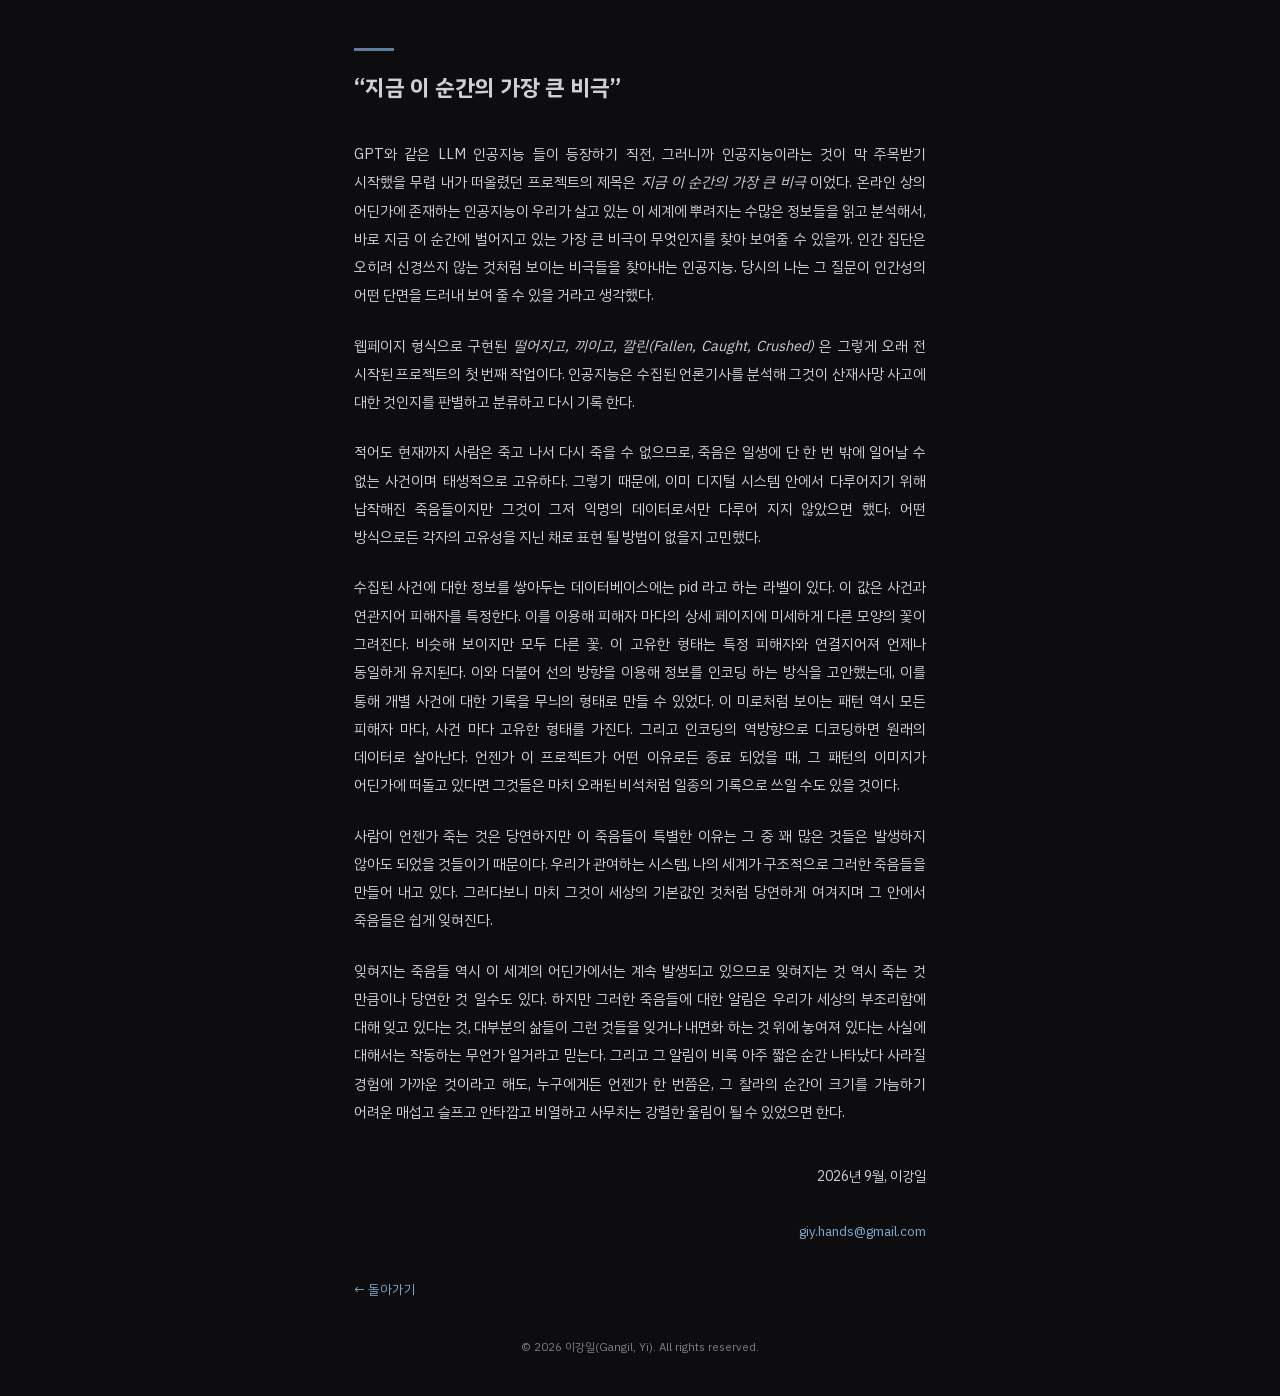
==== about.html @ 85678033 "sync: 2026-09-20T14:02:19Z" ====
<!DOCTYPE html>
<html lang="ko">
<head>
    <meta charset="utf-8">
    <meta name="viewport" content="width=device-width, initial-scale=1">
    <title>떨어지고, 끼이고, 깔린 — 작품 소개</title>
    <link rel="icon" type="image/png" href="img/favicon.png">
    <link rel="apple-touch-icon" href="img/apple-touch-icon.png">
    <link rel="manifest" href="manifest.webmanifest">
    <meta property="og:type" content="website">
    <meta property="og:title" content="떨어지고, 끼이고, 깔린 — 작품 소개">
    <meta property="og:description" content="한국의 산업재해 사망을 기록하는 작업. 연작 '지금 이 순간의 가장 큰 비극'의 첫 번째 작업입니다.">
    <meta property="og:url" content="https://fallen-caught-crushed.work/about.html">
    <meta property="og:image" content="https://fallen-caught-crushed.work/img/og-card.png">
    <meta name="twitter:card" content="summary_large_image">
    <link rel="stylesheet" href="fonts/plex.css" />
    <link rel="stylesheet" href="style.css?v=8f345f1a" />
    <style>
        body { overflow-y: auto; }
        #about-page {
            max-width: 620px;
            margin: 0 auto;
            padding: 48px 24px 40px;
            display: flex;
            flex-direction: column;
            min-height: 100dvh;
            box-sizing: border-box;
        }
        #about-page h1 { font-size: 22px; font-weight: 700; margin-bottom: 36px; line-height: 1.5; }
        .note p {
            font-size: 14.5px;
            line-height: 1.95;
            color: var(--text);
            margin-bottom: 22px;
            word-break: keep-all;
            text-align: justify;
        }
        .note em { font-style: italic; }
        .sign { text-align: right; margin-top: 16px; }
        .sign .date { font-size: 14px; color: var(--text); margin-bottom: 28px; }
        .sign p { font-size: 13.5px; line-height: 1.9; }
        .sign a { color: #7ea7cc; text-decoration: none; }
        .sign a:hover { text-decoration: underline; }
        .back { display: inline-block; margin-top: 36px; font-size: 13px; color: #7ea7cc; text-decoration: none; }
        #about-footer {
            margin-top: auto;
            padding-top: 40px;
            font-size: 11.5px;
            color: var(--text-dim);
            text-align: center;
        }
    </style>
    <script>
        // 홈화면 앱(standalone)이 이 페이지에서 "시작"되면 메인으로 보낸다 — iOS가 매니페스트
        // start_url을 무시하고 추가 시점의 페이지를 시작 화면으로 삼는 경우의 보정 (2026-08-17).
        // 앱 안에서 링크로 들어온 경우(동일 출처 referrer + 히스토리)는 그대로 둔다.
        (function () {
            var standalone = navigator.standalone === true
                || matchMedia("(display-mode: standalone)").matches;
            var fromApp = false;
            try { fromApp = new URL(document.referrer).origin === location.origin; } catch (e) { }
            if (standalone && !fromApp && history.length <= 1) location.replace("./");
        })();
    </script>
</head>
<body>
    <main id="about-page">
        <div style="width:40px;height:3px;background:var(--accent);margin-bottom:20px"></div>
        <h1>&ldquo;지금 이 순간의 가장 큰 비극&rdquo;</h1>

        <div class="note">
            <p>GPT와 같은 LLM 인공지능 들이 등장하기 직전, 그러니까 
                인공지능이라는 것이 막 주목받기 시작했을 무렵 내가 떠올렸던 프로젝트의 제목은
                <em>지금 이 순간의 가장 큰 비극</em> 이었다. 온라인 상의 어딘가에 존재하는
                인공지능이 우리가 살고 있는 이 세계에 뿌려지는 수많은 정보들을 읽고 분석해서,
                바로 지금 이 순간에 벌어지고 있는 가장 큰 비극이 무엇인지를 찾아 보여줄 수
                있을까. 인간 집단은 오히려 신경쓰지 않는 것처럼 보이는 비극들을 찾아내는
                인공지능. 당시의 나는 그 질문이 인간성의 어떤 단면을 드러내 보여 줄 수
                있을 거라고 생각했다.</p>
            <p>웹페이지 형식으로 구현된 <em>떨어지고, 끼이고, 깔린(Fallen, Caught,
                Crushed)</em> 은 그렇게 오래 전 시작된 프로젝트의 첫 번째 작업이다.
                인공지능은 수집된 언론기사를 분석해 그것이 산재사망 사고에 대한 것인지를
                판별하고 분류하고 다시 기록 한다.</p>
            <p>적어도 현재까지 사람은 죽고 나서 다시 죽을 수 없으므로, 죽음은 일생에 단 한
                번 밖에 일어날 수 없는 사건이며 태생적으로 고유하다. 그렇기 때문에, 이미
                디지털 시스템 안에서 다루어지기 위해 납작해진 죽음들이지만 그것이 그저 익명의
                데이터로서만 다루어 지지 않았으면 했다. 어떤 방식으로든 각자의 고유성을 지닌 채로 
                표현 될 방법이 없을지 고민했다.</p>
            <p>수집된 사건에 대한 정보를 쌓아두는 데이터베이스에는 pid 라고 하는 라벨이
                있다. 이 값은 사건과 연관지어 피해자를 특정한다. 이를 이용해 피해자 마다의
                상세 페이지에 미세하게 다른 모양의 꽃이 그려진다. 비슷해 보이지만
                모두 다른 꽃. 이 고유한 형태는 특정 피해자와 연결지어져 언제나 동일하게
                유지된다. 이와 더불어 선의 방향을 이용해 정보를 인코딩 하는 방식을
                고안했는데, 이를 통해 개별 사건에 대한 기록을 무늬의 형태로 만들 수 있었다. 이
                미로처럼 보이는 패턴 역시 모든 피해자 마다, 사건 마다 고유한 형태를 가진다.
                그리고 인코딩의 역방향으로 디코딩하면 원래의 데이터로 살아난다. 언젠가 이
                프로젝트가 어떤 이유로든 종료 되었을 때, 그 패턴의 이미지가 어딘가에 떠돌고
                있다면 그것들은 마치 오래된 비석처럼 일종의 기록으로 쓰일 수도 있을 것이다.</p>
            <p>사람이 언젠가 죽는 것은 당연하지만 이 죽음들이 특별한 이유는 그 중 꽤 많은
                것들은 발생하지 않아도 되었을 것들이기 때문이다. 우리가 관여하는 시스템,
                나의 세계가 구조적으로 그러한 죽음들을 만들어 내고 있다. 그러다보니
                마치 그것이 세상의 기본값인 것처럼 당연하게 여겨지며 그 안에서 죽음들은 쉽게
                잊혀진다.</p>
            <p>잊혀지는 죽음들 역시 이 세계의 어딘가에서는 계속 발생되고 있으므로 잊혀지는
                것 역시 죽는 것 만큼이나 당연한 것 일수도 있다. 하지만 그러한 죽음들에 대한
                알림은 우리가 세상의 부조리함에 대해 잊고 있다는 것, 대부분의 삶들이 그런
                것들을 잊거나 내면화 하는 것 위에 놓여져 있다는 사실에 대해서는 작동하는
                무언가 일거라고 믿는다. 그리고 그 알림이 비록 아주 짧은 순간 나타났다 사라질
                경험에 가까운 것이라고 해도, 누구에게든 언젠가 한 번쯤은, 그 찰라의 순간이
                크기를 가늠하기 어려운 매섭고 슬프고 안타깝고 비열하고 사무치는 강렬한 울림이
                될 수 있었으면 한다.</p>
        </div>

        <div class="sign">
            <p class="date">2026년 9월, 이강일</p>
            <p><a href="mailto:giy.hands@gmail.com">giy.hands@gmail.com</a></p>
        </div>

        <a class="back" id="back-link" href="./">← 돌아가기</a>

        <footer id="about-footer">© 2026 이강일(Gangil, Yi). All rights reserved.</footer>
    </main>
    <script>
        // subscribe.html과 같은 규칙 — 앱에서 왔으면 그 화면(정보 뷰/상세)으로 되돌아간다.
        document.getElementById("back-link").addEventListener("click", (e) => {
            let fromApp = false;
            try { fromApp = new URL(document.referrer).origin === location.origin; } catch { }
            if (fromApp && history.length > 1) {
                e.preventDefault();
                history.back();
            }
        });
    </script>
</body>
</html>
---- fonts/plex.css ----
/* IBM Plex Sans KR 400·700 — Google Fonts 분할 서브셋 미러 (자체 호스팅, 2026-08-17) */
@font-face {
  font-family: 'IBM Plex Sans KR';
  font-style: normal;
  font-weight: 400;
  font-display: swap;
  src: url(plex/000.woff2) format('woff2');
  unicode-range: U+f9ca-fa0b, U+ff03-ff05, U+ff07, U+ff0a-ff0b, U+ff0d-ff19, U+ff1b, U+ff1d, U+ff20-ff5b, U+ff5d, U+ffe0-ffe3, U+ffe5-ffe6;
}
@font-face {
  font-family: 'IBM Plex Sans KR';
  font-style: normal;
  font-weight: 400;
  font-display: swap;
  src: url(plex/031.woff2) format('woff2');
  unicode-range: U+d723-d728, U+d72a-d733, U+d735-d748, U+d74a-d74f, U+d752-d753, U+d755-d757, U+d75a-d75f, U+d762-d764, U+d766-d768, U+d76a-d76b, U+d76d-d76f, U+d771-d787, U+d789-d78b, U+d78d-d78f, U+d791-d797, U+d79a, U+d79c, U+d79e-d7a3, U+f900-f909, U+f90b-f92e;
}
@font-face {
  font-family: 'IBM Plex Sans KR';
  font-style: normal;
  font-weight: 400;
  font-display: swap;
  src: url(plex/042.woff2) format('woff2');
  unicode-range: U+d679-d68b, U+d68e-d69e, U+d6a0, U+d6a2-d6a7, U+d6a9-d6c3, U+d6c6-d6c7, U+d6c9-d6cb, U+d6cd-d6d3, U+d6d5-d6d6, U+d6d8-d6e3, U+d6e5-d6e7, U+d6e9-d6fb, U+d6fd-d717, U+d719-d71f, U+d721-d722;
}
@font-face {
  font-family: 'IBM Plex Sans KR';
  font-style: normal;
  font-weight: 400;
  font-display: swap;
  src: url(plex/053.woff2) format('woff2');
  unicode-range: U+d5bc-d5c7, U+d5ca-d5cb, U+d5cd-d5cf, U+d5d1-d5d7, U+d5d9-d5da, U+d5dc, U+d5de-d5e3, U+d5e6-d5e7, U+d5e9-d5eb, U+d5ed-d5f6, U+d5f8, U+d5fa-d5ff, U+d602-d603, U+d605-d607, U+d609-d60f, U+d612-d613, U+d616-d61b, U+d61d-d637, U+d63a-d63b, U+d63d-d63f, U+d641-d647, U+d64a-d64c, U+d64e-d653, U+d656-d657, U+d659-d65b, U+d65d-d666, U+d668, U+d66a-d678;
}
@font-face {
  font-family: 'IBM Plex Sans KR';
  font-style: normal;
  font-weight: 400;
  font-display: swap;
  src: url(plex/064.woff2) format('woff2');
  unicode-range: U+d507, U+d509-d50b, U+d50d-d513, U+d515-d53b, U+d53e-d53f, U+d541-d543, U+d545-d54c, U+d54e, U+d550, U+d552-d557, U+d55a-d55b, U+d55d-d55f, U+d561-d564, U+d566-d567, U+d56a, U+d56c, U+d56e-d573, U+d576-d577, U+d579-d583, U+d585-d586, U+d58a-d5a4, U+d5a6-d5bb;
}
@font-face {
  font-family: 'IBM Plex Sans KR';
  font-style: normal;
  font-weight: 400;
  font-display: swap;
  src: url(plex/075.woff2) format('woff2');
  unicode-range: U+d464-d477, U+d47a-d47b, U+d47d-d47f, U+d481-d487, U+d489-d48a, U+d48c, U+d48e-d4e7, U+d4e9-d503, U+d505-d506;
}
@font-face {
  font-family: 'IBM Plex Sans KR';
  font-style: normal;
  font-weight: 400;
  font-display: swap;
  src: url(plex/082.woff2) format('woff2');
  unicode-range: U+d3bf-d3c7, U+d3ca-d3cf, U+d3d1-d3eb, U+d3ee-d3ef, U+d3f1-d3f3, U+d3f5-d3fb, U+d3fd-d400, U+d402-d45b, U+d45d-d463;
}
@font-face {
  font-family: 'IBM Plex Sans KR';
  font-style: normal;
  font-weight: 400;
  font-display: swap;
  src: url(plex/083.woff2) format('woff2');
  unicode-range: U+d2ff, U+d302-d304, U+d306-d30b, U+d30f, U+d311-d313, U+d315-d31b, U+d31e, U+d322-d324, U+d326-d327, U+d32a-d32b, U+d32d-d32f, U+d331-d337, U+d339-d33c, U+d33e-d37b, U+d37e-d37f, U+d381-d383, U+d385-d38b, U+d38e-d390, U+d392-d397, U+d39a-d39b, U+d39d-d39f, U+d3a1-d3a7, U+d3a9-d3aa, U+d3ac, U+d3ae-d3b3, U+d3b5-d3b7, U+d3b9-d3bb, U+d3bd-d3be;
}
@font-face {
  font-family: 'IBM Plex Sans KR';
  font-style: normal;
  font-weight: 400;
  font-display: swap;
  src: url(plex/084.woff2) format('woff2');
  unicode-range: U+d257-d27f, U+d281-d29b, U+d29d-d29f, U+d2a1-d2ab, U+d2ad-d2b7, U+d2ba-d2bb, U+d2bd-d2bf, U+d2c1-d2c7, U+d2c9-d2ef, U+d2f2-d2f3, U+d2f5-d2f7, U+d2f9-d2fe;
}
@font-face {
  font-family: 'IBM Plex Sans KR';
  font-style: normal;
  font-weight: 400;
  font-display: swap;
  src: url(plex/001.woff2) format('woff2');
  unicode-range: U+d1b4, U+d1b6-d1f3, U+d1f5-d22b, U+d22e-d22f, U+d231-d233, U+d235-d23b, U+d23d-d240, U+d242-d256;
}
@font-face {
  font-family: 'IBM Plex Sans KR';
  font-style: normal;
  font-weight: 400;
  font-display: swap;
  src: url(plex/012.woff2) format('woff2');
  unicode-range: U+d105-d12f, U+d132-d133, U+d135-d137, U+d139-d13f, U+d141-d142, U+d144, U+d146-d14b, U+d14e-d14f, U+d151-d153, U+d155-d15b, U+d15e-d187, U+d189-d19f, U+d1a2-d1a3, U+d1a5-d1a7, U+d1a9-d1af, U+d1b2-d1b3;
}
@font-face {
  font-family: 'IBM Plex Sans KR';
  font-style: normal;
  font-weight: 400;
  font-display: swap;
  src: url(plex/023.woff2) format('woff2');
  unicode-range: U+d04b-d04f, U+d051-d057, U+d059-d06b, U+d06d-d06f, U+d071-d073, U+d075-d07b, U+d07e-d0a3, U+d0a6-d0a7, U+d0a9-d0ab, U+d0ad-d0b3, U+d0b6, U+d0b8, U+d0ba-d0bf, U+d0c2-d0c3, U+d0c5-d0c7, U+d0c9-d0cf, U+d0d2, U+d0d6-d0db, U+d0de-d0df, U+d0e1-d0e3, U+d0e5-d0eb, U+d0ee-d0f0, U+d0f2-d104;
}
@font-face {
  font-family: 'IBM Plex Sans KR';
  font-style: normal;
  font-weight: 400;
  font-display: swap;
  src: url(plex/024.woff2) format('woff2');
  unicode-range: U+cfa2-cfc3, U+cfc5-cfdf, U+cfe2-cfe3, U+cfe5-cfe7, U+cfe9-cff4, U+cff6-cffb, U+cffd-cfff, U+d001-d003, U+d005-d017, U+d019-d033, U+d036-d037, U+d039-d03b, U+d03d-d04a;
}
@font-face {
  font-family: 'IBM Plex Sans KR';
  font-style: normal;
  font-weight: 400;
  font-display: swap;
  src: url(plex/025.woff2) format('woff2');
  unicode-range: U+cef0-cef3, U+cef6, U+cef9-ceff, U+cf01-cf03, U+cf05-cf07, U+cf09-cf0f, U+cf11-cf12, U+cf14-cf1b, U+cf1d-cf1f, U+cf21-cf2f, U+cf31-cf53, U+cf56-cf57, U+cf59-cf5b, U+cf5d-cf63, U+cf66, U+cf68, U+cf6a-cf6f, U+cf71-cf84, U+cf86-cf8b, U+cf8d-cfa1;
}
@font-face {
  font-family: 'IBM Plex Sans KR';
  font-style: normal;
  font-weight: 400;
  font-display: swap;
  src: url(plex/026.woff2) format('woff2');
  unicode-range: U+ce3c-ce57, U+ce5a-ce5b, U+ce5d-ce5f, U+ce61-ce67, U+ce6a, U+ce6c, U+ce6e-ce73, U+ce76-ce77, U+ce79-ce7b, U+ce7d-ce83, U+ce85-ce88, U+ce8a-ce8f, U+ce91-ce93, U+ce95-ce97, U+ce99-ce9f, U+cea2, U+cea4-ceab, U+cead-cee3, U+cee6-cee7, U+cee9-ceeb, U+ceed-ceef;
}
@font-face {
  font-family: 'IBM Plex Sans KR';
  font-style: normal;
  font-weight: 400;
  font-display: swap;
  src: url(plex/027.woff2) format('woff2');
  unicode-range: U+cd92-cd93, U+cd96-cd97, U+cd99-cd9b, U+cd9d-cda3, U+cda6-cda8, U+cdaa-cdaf, U+cdb1-cdc3, U+cdc5-cdcb, U+cdcd-cde7, U+cde9-ce03, U+ce05-ce1f, U+ce22-ce34, U+ce36-ce3b;
}
@font-face {
  font-family: 'IBM Plex Sans KR';
  font-style: normal;
  font-weight: 400;
  font-display: swap;
  src: url(plex/028.woff2) format('woff2');
  unicode-range: U+ccef-cd07, U+cd0a-cd0b, U+cd0d-cd1a, U+cd1c, U+cd1e-cd2b, U+cd2d-cd5b, U+cd5d-cd77, U+cd79-cd91;
}
@font-face {
  font-family: 'IBM Plex Sans KR';
  font-style: normal;
  font-weight: 400;
  font-display: swap;
  src: url(plex/029.woff2) format('woff2');
  unicode-range: U+cc3f-cc43, U+cc46-cc47, U+cc49-cc4b, U+cc4d-cc53, U+cc55-cc58, U+cc5a-cc5f, U+cc61-cc97, U+cc9a-cc9b, U+cc9d-cc9f, U+cca1-cca7, U+ccaa, U+ccac, U+ccae-ccb3, U+ccb6-ccb7, U+ccb9-ccbb, U+ccbd-cccf, U+ccd1-cce3, U+cce5-ccee;
}
@font-face {
  font-family: 'IBM Plex Sans KR';
  font-style: normal;
  font-weight: 400;
  font-display: swap;
  src: url(plex/030.woff2) format('woff2');
  unicode-range: U+cb91-cbd3, U+cbd5-cbe3, U+cbe5-cc0b, U+cc0e-cc0f, U+cc11-cc13, U+cc15-cc1b, U+cc1d-cc20, U+cc23-cc27, U+cc2a-cc2b, U+cc2d, U+cc2f, U+cc31-cc37, U+cc3a, U+cc3c;
}
@font-face {
  font-family: 'IBM Plex Sans KR';
  font-style: normal;
  font-weight: 400;
  font-display: swap;
  src: url(plex/032.woff2) format('woff2');
  unicode-range: U+caf4-cb47, U+cb4a-cb90;
}
@font-face {
  font-family: 'IBM Plex Sans KR';
  font-style: normal;
  font-weight: 400;
  font-display: swap;
  src: url(plex/033.woff2) format('woff2');
  unicode-range: U+ca4a-ca4b, U+ca4e-ca4f, U+ca51-ca53, U+ca55-ca5b, U+ca5d-ca60, U+ca62-ca83, U+ca85-cabb, U+cabe-cabf, U+cac1-cac3, U+cac5-cacb, U+cacd-cad0, U+cad2, U+cad4-cad8, U+cada-caf3;
}
@font-face {
  font-family: 'IBM Plex Sans KR';
  font-style: normal;
  font-weight: 400;
  font-display: swap;
  src: url(plex/034.woff2) format('woff2');
  unicode-range: U+c996-c997, U+c99a-c99c, U+c99e-c9bf, U+c9c2-c9c3, U+c9c5-c9c7, U+c9c9-c9cf, U+c9d2, U+c9d4, U+c9d7-c9d8, U+c9db, U+c9de-c9df, U+c9e1-c9e3, U+c9e5-c9e6, U+c9e8-c9eb, U+c9ee-c9f0, U+c9f2-c9f7, U+c9f9-ca0b, U+ca0d-ca28, U+ca2a-ca49;
}
@font-face {
  font-family: 'IBM Plex Sans KR';
  font-style: normal;
  font-weight: 400;
  font-display: swap;
  src: url(plex/035.woff2) format('woff2');
  unicode-range: U+c8e9-c8f4, U+c8f6-c8fb, U+c8fe-c8ff, U+c901-c903, U+c905-c90b, U+c90e-c910, U+c912-c917, U+c919-c92b, U+c92d-c94f, U+c951-c953, U+c955-c96b, U+c96d-c973, U+c975-c987, U+c98a-c98b, U+c98d-c98f, U+c991-c995;
}
@font-face {
  font-family: 'IBM Plex Sans KR';
  font-style: normal;
  font-weight: 400;
  font-display: swap;
  src: url(plex/036.woff2) format('woff2');
  unicode-range: U+c841-c84b, U+c84d-c86f, U+c872-c873, U+c875-c877, U+c879-c87f, U+c882-c884, U+c887-c88a, U+c88d-c8c3, U+c8c5-c8df, U+c8e1-c8e8;
}
@font-face {
  font-family: 'IBM Plex Sans KR';
  font-style: normal;
  font-weight: 400;
  font-display: swap;
  src: url(plex/037.woff2) format('woff2');
  unicode-range: U+c779-c77b, U+c77e-c782, U+c786, U+c78b, U+c78d, U+c78f, U+c792-c793, U+c795, U+c797, U+c799-c79f, U+c7a2, U+c7a7-c7ab, U+c7ae-c7bb, U+c7bd-c7c0, U+c7c2-c7c7, U+c7c9-c7dc, U+c7de-c7ff, U+c802-c803, U+c805-c807, U+c809, U+c80b-c80f, U+c812, U+c814, U+c817-c81b, U+c81e-c81f, U+c821-c823, U+c825-c82e, U+c830-c837, U+c839-c83b, U+c83d-c840;
}
@font-face {
  font-family: 'IBM Plex Sans KR';
  font-style: normal;
  font-weight: 400;
  font-display: swap;
  src: url(plex/038.woff2) format('woff2');
  unicode-range: U+c6bb-c6bf, U+c6c2, U+c6c4, U+c6c6-c6cb, U+c6ce-c6cf, U+c6d1-c6d3, U+c6d5-c6db, U+c6dd-c6df, U+c6e1-c6e7, U+c6e9-c6eb, U+c6ed-c6ef, U+c6f1-c6f8, U+c6fa-c703, U+c705-c707, U+c709-c70b, U+c70d-c716, U+c718, U+c71a-c71f, U+c722-c723, U+c725-c727, U+c729-c734, U+c736-c73b, U+c73e-c73f, U+c741-c743, U+c745-c74b, U+c74e-c750, U+c752-c757, U+c759-c773, U+c776-c777;
}
@font-face {
  font-family: 'IBM Plex Sans KR';
  font-style: normal;
  font-weight: 400;
  font-display: swap;
  src: url(plex/039.woff2) format('woff2');
  unicode-range: U+c5f5-c5fb, U+c5fe, U+c602-c605, U+c607, U+c609-c60f, U+c611-c61a, U+c61c-c623, U+c626-c627, U+c629-c62b, U+c62d, U+c62f-c632, U+c636, U+c638, U+c63a-c63f, U+c642-c643, U+c645-c647, U+c649-c652, U+c656-c65b, U+c65d-c65f, U+c661-c663, U+c665-c677, U+c679-c67b, U+c67d-c693, U+c696-c697, U+c699-c69b, U+c69d-c6a3, U+c6a6, U+c6a8, U+c6aa-c6af, U+c6b2-c6b3, U+c6b5-c6b7, U+c6b9-c6ba;
}
@font-face {
  font-family: 'IBM Plex Sans KR';
  font-style: normal;
  font-weight: 400;
  font-display: swap;
  src: url(plex/040.woff2) format('woff2');
  unicode-range: U+c517-c527, U+c52a-c52b, U+c52d-c52f, U+c531-c538, U+c53a, U+c53c, U+c53e-c543, U+c546-c547, U+c54b, U+c54d-c552, U+c556, U+c55a-c55b, U+c55d, U+c55f, U+c562-c563, U+c565-c567, U+c569-c56f, U+c572, U+c574, U+c576-c57b, U+c57e-c57f, U+c581-c583, U+c585-c586, U+c588-c58b, U+c58e, U+c590, U+c592-c596, U+c599-c5b3, U+c5b6-c5b7, U+c5ba, U+c5be-c5c3, U+c5ca-c5cb, U+c5cd, U+c5cf, U+c5d2-c5d3, U+c5d5-c5d7, U+c5d9-c5df, U+c5e1-c5e2, U+c5e4, U+c5e6-c5eb, U+c5ef, U+c5f1-c5f3;
}
@font-face {
  font-family: 'IBM Plex Sans KR';
  font-style: normal;
  font-weight: 400;
  font-display: swap;
  src: url(plex/041.woff2) format('woff2');
  unicode-range: U+c475-c4ef, U+c4f2-c4f3, U+c4f5-c4f7, U+c4f9-c4ff, U+c502-c50b, U+c50d-c516;
}
@font-face {
  font-family: 'IBM Plex Sans KR';
  font-style: normal;
  font-weight: 400;
  font-display: swap;
  src: url(plex/043.woff2) format('woff2');
  unicode-range: U+c3d0-c3d7, U+c3da-c3db, U+c3dd-c3de, U+c3e1-c3ec, U+c3ee-c3f3, U+c3f5-c42b, U+c42d-c463, U+c466-c474;
}
@font-face {
  font-family: 'IBM Plex Sans KR';
  font-style: normal;
  font-weight: 400;
  font-display: swap;
  src: url(plex/044.woff2) format('woff2');
  unicode-range: U+c32b-c367, U+c36a-c36b, U+c36d-c36f, U+c371-c377, U+c37a-c37b, U+c37e-c383, U+c385-c387, U+c389-c3cf;
}
@font-face {
  font-family: 'IBM Plex Sans KR';
  font-style: normal;
  font-weight: 400;
  font-display: swap;
  src: url(plex/045.woff2) format('woff2');
  unicode-range: U+c26a-c26b, U+c26d-c26f, U+c271-c273, U+c275-c27b, U+c27e-c287, U+c289-c28f, U+c291-c297, U+c299-c29a, U+c29c-c2a3, U+c2a5-c2a7, U+c2a9-c2ab, U+c2ad-c2b3, U+c2b6, U+c2b8, U+c2ba-c2bb, U+c2bd-c2db, U+c2de-c2df, U+c2e1-c2e2, U+c2e5-c2ea, U+c2ee, U+c2f0, U+c2f2-c2f5, U+c2f7, U+c2fa-c2fb, U+c2fd-c2ff, U+c301-c307, U+c309-c30c, U+c30e-c312, U+c315-c323, U+c325-c328, U+c32a;
}
@font-face {
  font-family: 'IBM Plex Sans KR';
  font-style: normal;
  font-weight: 400;
  font-display: swap;
  src: url(plex/046.woff2) format('woff2');
  unicode-range: U+c1bc-c1c3, U+c1c5-c1df, U+c1e1-c1fb, U+c1fd-c203, U+c205-c20c, U+c20e, U+c210-c217, U+c21a-c21b, U+c21d-c21e, U+c221-c227, U+c229-c22a, U+c22c, U+c22e, U+c230, U+c233-c24f, U+c251-c257, U+c259-c269;
}
@font-face {
  font-family: 'IBM Plex Sans KR';
  font-style: normal;
  font-weight: 400;
  font-display: swap;
  src: url(plex/047.woff2) format('woff2');
  unicode-range: U+c101-c11b, U+c11f, U+c121-c123, U+c125-c12b, U+c12e, U+c132-c137, U+c13a-c13b, U+c13d-c13f, U+c141-c147, U+c14a, U+c14c-c153, U+c155-c157, U+c159-c15b, U+c15d-c166, U+c169-c16f, U+c171-c177, U+c179-c18b, U+c18e-c18f, U+c191-c193, U+c195-c19b, U+c19d-c19e, U+c1a0, U+c1a2-c1a4, U+c1a6-c1bb;
}
@font-face {
  font-family: 'IBM Plex Sans KR';
  font-style: normal;
  font-weight: 400;
  font-display: swap;
  src: url(plex/048.woff2) format('woff2');
  unicode-range: U+c049-c057, U+c059-c05b, U+c05d-c05f, U+c061-c067, U+c069-c08f, U+c091-c0ab, U+c0ae-c0af, U+c0b1-c0b3, U+c0b5, U+c0b7-c0bb, U+c0be, U+c0c2-c0c7, U+c0ca-c0cb, U+c0cd-c0cf, U+c0d1-c0d7, U+c0d9-c0da, U+c0dc, U+c0de-c0e3, U+c0e5-c0eb, U+c0ed-c0f3, U+c0f6, U+c0f8, U+c0fa-c0ff;
}
@font-face {
  font-family: 'IBM Plex Sans KR';
  font-style: normal;
  font-weight: 400;
  font-display: swap;
  src: url(plex/049.woff2) format('woff2');
  unicode-range: U+bfa7-bfaf, U+bfb1-bfc4, U+bfc6-bfcb, U+bfce-bfcf, U+bfd1-bfd3, U+bfd5-bfdb, U+bfdd-c048;
}
@font-face {
  font-family: 'IBM Plex Sans KR';
  font-style: normal;
  font-weight: 400;
  font-display: swap;
  src: url(plex/050.woff2) format('woff2');
  unicode-range: U+bf07, U+bf09-bf3f, U+bf41-bf4f, U+bf52-bf54, U+bf56-bfa6;
}
@font-face {
  font-family: 'IBM Plex Sans KR';
  font-style: normal;
  font-weight: 400;
  font-display: swap;
  src: url(plex/051.woff2) format('woff2');
  unicode-range: U+be56, U+be58, U+be5c-be5f, U+be62-be63, U+be65-be67, U+be69-be74, U+be76-be7b, U+be7e-be7f, U+be81-be8e, U+be90, U+be92-bea7, U+bea9-becf, U+bed2-bed3, U+bed5-bed6, U+bed9-bee3, U+bee6-bf06;
}
@font-face {
  font-family: 'IBM Plex Sans KR';
  font-style: normal;
  font-weight: 400;
  font-display: swap;
  src: url(plex/052.woff2) format('woff2');
  unicode-range: U+bdb0-bdd3, U+bdd5-bdef, U+bdf1-be0b, U+be0d-be0f, U+be11-be13, U+be15-be43, U+be46-be47, U+be49-be4b, U+be4d-be53;
}
@font-face {
  font-family: 'IBM Plex Sans KR';
  font-style: normal;
  font-weight: 400;
  font-display: swap;
  src: url(plex/054.woff2) format('woff2');
  unicode-range: U+bd03, U+bd06, U+bd08, U+bd0a-bd0f, U+bd11-bd22, U+bd25-bd47, U+bd49-bd58, U+bd5a-bd7f, U+bd82-bd83, U+bd85-bd87, U+bd8a-bd8f, U+bd91-bd92, U+bd94, U+bd96-bd98, U+bd9a-bdaf;
}
@font-face {
  font-family: 'IBM Plex Sans KR';
  font-style: normal;
  font-weight: 400;
  font-display: swap;
  src: url(plex/055.woff2) format('woff2');
  unicode-range: U+bc4e-bc83, U+bc86-bc87, U+bc89-bc8b, U+bc8d-bc93, U+bc96, U+bc98, U+bc9b-bc9f, U+bca2-bca3, U+bca5-bca7, U+bca9-bcb2, U+bcb4-bcbb, U+bcbe-bcbf, U+bcc1-bcc3, U+bcc5-bccc, U+bcce-bcd0, U+bcd2-bcd4, U+bcd6-bcf3, U+bcf7, U+bcf9-bcfb, U+bcfd-bd02;
}
@font-face {
  font-family: 'IBM Plex Sans KR';
  font-style: normal;
  font-weight: 400;
  font-display: swap;
  src: url(plex/056.woff2) format('woff2');
  unicode-range: U+bb90-bba3, U+bba5-bbab, U+bbad-bbbf, U+bbc1-bbf7, U+bbfa-bbfb, U+bbfd-bbfe, U+bc01-bc07, U+bc09-bc0a, U+bc0e, U+bc10, U+bc12-bc13, U+bc17, U+bc19-bc1a, U+bc1e, U+bc20-bc23, U+bc26, U+bc28, U+bc2a-bc2c, U+bc2e-bc2f, U+bc32-bc33, U+bc35-bc37, U+bc39-bc3f, U+bc41-bc42, U+bc44, U+bc46-bc48, U+bc4a-bc4d;
}
@font-face {
  font-family: 'IBM Plex Sans KR';
  font-style: normal;
  font-weight: 400;
  font-display: swap;
  src: url(plex/057.woff2) format('woff2');
  unicode-range: U+bae6-bafb, U+bafd-bb17, U+bb19-bb33, U+bb37, U+bb39-bb3a, U+bb3d-bb43, U+bb45-bb46, U+bb48, U+bb4a-bb4f, U+bb51-bb53, U+bb55-bb57, U+bb59-bb62, U+bb64-bb8f;
}
@font-face {
  font-family: 'IBM Plex Sans KR';
  font-style: normal;
  font-weight: 400;
  font-display: swap;
  src: url(plex/058.woff2) format('woff2');
  unicode-range: U+ba30-ba37, U+ba3a-ba3b, U+ba3d-ba3f, U+ba41-ba47, U+ba49-ba4a, U+ba4c, U+ba4e-ba53, U+ba56-ba57, U+ba59-ba5b, U+ba5d-ba63, U+ba65-ba66, U+ba68-ba6f, U+ba71-ba73, U+ba75-ba77, U+ba79-ba84, U+ba86, U+ba88-baa7, U+baaa, U+baad-baaf, U+bab1-bab7, U+baba, U+babc, U+babe-bae5;
}
@font-face {
  font-family: 'IBM Plex Sans KR';
  font-style: normal;
  font-weight: 400;
  font-display: swap;
  src: url(plex/059.woff2) format('woff2');
  unicode-range: U+b96e-b973, U+b976-b977, U+b979-b97b, U+b97d-b983, U+b986, U+b988, U+b98a-b98d, U+b98f-b9ab, U+b9ae-b9af, U+b9b1-b9b3, U+b9b5-b9bb, U+b9be, U+b9c0, U+b9c2-b9c7, U+b9ca-b9cb, U+b9cd, U+b9d2-b9d7, U+b9da, U+b9dc, U+b9df-b9e0, U+b9e2, U+b9e6-b9e7, U+b9e9-b9f3, U+b9f6, U+b9f8, U+b9fb-ba2f;
}
@font-face {
  font-family: 'IBM Plex Sans KR';
  font-style: normal;
  font-weight: 400;
  font-display: swap;
  src: url(plex/060.woff2) format('woff2');
  unicode-range: U+b8bf-b8cb, U+b8cd-b8e0, U+b8e2-b8e7, U+b8ea-b8eb, U+b8ed-b8ef, U+b8f1-b8f7, U+b8fa, U+b8fc, U+b8fe-b903, U+b905-b917, U+b919-b91f, U+b921-b93b, U+b93d-b957, U+b95a-b95b, U+b95d-b95f, U+b961-b967, U+b969-b96c;
}
@font-face {
  font-family: 'IBM Plex Sans KR';
  font-style: normal;
  font-weight: 400;
  font-display: swap;
  src: url(plex/061.woff2) format('woff2');
  unicode-range: U+b80d-b80f, U+b811-b817, U+b81a, U+b81c-b823, U+b826-b827, U+b829-b82b, U+b82d-b833, U+b836, U+b83a-b83f, U+b841-b85b, U+b85e-b85f, U+b861-b863, U+b865-b86b, U+b86e, U+b870, U+b872-b8af, U+b8b1-b8be;
}
@font-face {
  font-family: 'IBM Plex Sans KR';
  font-style: normal;
  font-weight: 400;
  font-display: swap;
  src: url(plex/062.woff2) format('woff2');
  unicode-range: U+b74d-b75f, U+b761-b763, U+b765-b774, U+b776-b77b, U+b77e-b77f, U+b781-b783, U+b785-b78b, U+b78e, U+b792-b796, U+b79a-b79b, U+b79d-b7a7, U+b7aa, U+b7ae-b7b3, U+b7b6-b7c8, U+b7ca-b7eb, U+b7ee-b7ef, U+b7f1-b7f3, U+b7f5-b7fb, U+b7fe, U+b802-b806, U+b80a-b80b;
}
@font-face {
  font-family: 'IBM Plex Sans KR';
  font-style: normal;
  font-weight: 400;
  font-display: swap;
  src: url(plex/063.woff2) format('woff2');
  unicode-range: U+b6a7-b6aa, U+b6ac-b6b0, U+b6b2-b6ef, U+b6f1-b727, U+b72a-b72b, U+b72d-b72e, U+b731-b737, U+b739-b73a, U+b73c-b743, U+b745-b74c;
}
@font-face {
  font-family: 'IBM Plex Sans KR';
  font-style: normal;
  font-weight: 400;
  font-display: swap;
  src: url(plex/065.woff2) format('woff2');
  unicode-range: U+b605-b60f, U+b612-b617, U+b619-b624, U+b626-b69b, U+b69e-b6a3, U+b6a5-b6a6;
}
@font-face {
  font-family: 'IBM Plex Sans KR';
  font-style: normal;
  font-weight: 400;
  font-display: swap;
  src: url(plex/066.woff2) format('woff2');
  unicode-range: U+b55f, U+b562-b583, U+b585-b59f, U+b5a2-b5a3, U+b5a5-b5a7, U+b5a9-b5b2, U+b5b5-b5ba, U+b5bd-b604;
}
@font-face {
  font-family: 'IBM Plex Sans KR';
  font-style: normal;
  font-weight: 400;
  font-display: swap;
  src: url(plex/067.woff2) format('woff2');
  unicode-range: U+b4a5-b4b6, U+b4b8-b4bf, U+b4c1-b4c7, U+b4c9-b4db, U+b4de-b4df, U+b4e1-b4e2, U+b4e5-b4eb, U+b4ee, U+b4f0, U+b4f2-b513, U+b516-b517, U+b519-b51a, U+b51d-b523, U+b526, U+b528, U+b52b-b52f, U+b532-b533, U+b535-b537, U+b539-b53f, U+b541-b544, U+b546-b54b, U+b54d-b54f, U+b551-b55b, U+b55d-b55e;
}
@font-face {
  font-family: 'IBM Plex Sans KR';
  font-style: normal;
  font-weight: 400;
  font-display: swap;
  src: url(plex/068.woff2) format('woff2');
  unicode-range: U+b3f8-b3fb, U+b3fd-b40f, U+b411-b417, U+b419-b41b, U+b41d-b41f, U+b421-b427, U+b42a-b42b, U+b42d-b44f, U+b452-b453, U+b455-b457, U+b459-b45f, U+b462-b464, U+b466-b46b, U+b46d-b47f, U+b481-b4a3;
}
@font-face {
  font-family: 'IBM Plex Sans KR';
  font-style: normal;
  font-weight: 400;
  font-display: swap;
  src: url(plex/069.woff2) format('woff2');
  unicode-range: U+b342-b353, U+b356-b357, U+b359-b35b, U+b35d-b35e, U+b360-b363, U+b366, U+b368, U+b36a-b36d, U+b36f, U+b372-b373, U+b375-b377, U+b379-b37f, U+b381-b382, U+b384, U+b386-b38b, U+b38d-b3c3, U+b3c6-b3c7, U+b3c9-b3ca, U+b3cd-b3d3, U+b3d6, U+b3d8, U+b3da-b3f7;
}
@font-face {
  font-family: 'IBM Plex Sans KR';
  font-style: normal;
  font-weight: 400;
  font-display: swap;
  src: url(plex/070.woff2) format('woff2');
  unicode-range: U+b27c-b283, U+b285-b28f, U+b292-b293, U+b295-b297, U+b29a-b29f, U+b2a1-b2a4, U+b2a7-b2a9, U+b2ab, U+b2ad-b2c7, U+b2ca-b2cb, U+b2cd-b2cf, U+b2d1-b2d7, U+b2da, U+b2dc, U+b2de-b2e3, U+b2e7, U+b2e9-b2ea, U+b2ef-b2f3, U+b2f6, U+b2f8, U+b2fa-b2fb, U+b2fd-b2fe, U+b302-b303, U+b305-b307, U+b309-b30f, U+b312, U+b316-b31b, U+b31d-b341;
}
@font-face {
  font-family: 'IBM Plex Sans KR';
  font-style: normal;
  font-weight: 400;
  font-display: swap;
  src: url(plex/071.woff2) format('woff2');
  unicode-range: U+b1d6-b1e7, U+b1e9-b1fc, U+b1fe-b203, U+b206-b207, U+b209-b20b, U+b20d-b213, U+b216-b21f, U+b221-b257, U+b259-b273, U+b275-b27b;
}
@font-face {
  font-family: 'IBM Plex Sans KR';
  font-style: normal;
  font-weight: 400;
  font-display: swap;
  src: url(plex/072.woff2) format('woff2');
  unicode-range: U+b120-b122, U+b126-b127, U+b129-b12b, U+b12d-b133, U+b136, U+b138, U+b13a-b13f, U+b142-b143, U+b145-b14f, U+b151-b153, U+b156-b157, U+b159-b177, U+b17a-b17b, U+b17d-b17f, U+b181-b187, U+b189-b18c, U+b18e-b191, U+b195-b1a7, U+b1a9-b1cb, U+b1cd-b1d5;
}
@font-face {
  font-family: 'IBM Plex Sans KR';
  font-style: normal;
  font-weight: 400;
  font-display: swap;
  src: url(plex/073.woff2) format('woff2');
  unicode-range: U+b05f-b07b, U+b07e-b07f, U+b081-b083, U+b085-b08b, U+b08d-b097, U+b09b, U+b09d-b09f, U+b0a2-b0a7, U+b0aa, U+b0b0, U+b0b2, U+b0b6-b0b7, U+b0b9-b0bb, U+b0bd-b0c3, U+b0c6-b0c7, U+b0ca-b0cf, U+b0d1-b0df, U+b0e1-b0e4, U+b0e6-b107, U+b10a-b10b, U+b10d-b10f, U+b111-b112, U+b114-b117, U+b119-b11a, U+b11c-b11f;
}
@font-face {
  font-family: 'IBM Plex Sans KR';
  font-style: normal;
  font-weight: 400;
  font-display: swap;
  src: url(plex/074.woff2) format('woff2');
  unicode-range: U+afac-afb7, U+afba-afbb, U+afbd-afbf, U+afc1-afc6, U+afca-afcc, U+afce-afd3, U+afd5-afe7, U+afe9-afef, U+aff1-b00b, U+b00d-b00f, U+b011-b013, U+b015-b01b, U+b01d-b027, U+b029-b043, U+b045-b047, U+b049, U+b04b, U+b04d-b052, U+b055-b056, U+b058-b05c, U+b05e;
}
@font-face {
  font-family: 'IBM Plex Sans KR';
  font-style: normal;
  font-weight: 400;
  font-display: swap;
  src: url(plex/076.woff2) format('woff2');
  unicode-range: U+af03-af07, U+af09-af2b, U+af2e-af33, U+af35-af3b, U+af3e-af40, U+af44-af47, U+af4a-af5c, U+af5e-af63, U+af65-af7f, U+af81-afab;
}
@font-face {
  font-family: 'IBM Plex Sans KR';
  font-style: normal;
  font-weight: 400;
  font-display: swap;
  src: url(plex/077.woff2) format('woff2');
  unicode-range: U+ae56-ae5b, U+ae5e-ae60, U+ae62-ae64, U+ae66-ae67, U+ae69-ae6b, U+ae6d-ae83, U+ae85-aebb, U+aebf, U+aec1-aec3, U+aec5-aecb, U+aece, U+aed0, U+aed2-aed7, U+aed9-aef3, U+aef5-af02;
}
@font-face {
  font-family: 'IBM Plex Sans KR';
  font-style: normal;
  font-weight: 400;
  font-display: swap;
  src: url(plex/078.woff2) format('woff2');
  unicode-range: U+ad9c-ada3, U+ada5-adbf, U+adc1-adc3, U+adc5-adc7, U+adc9-add2, U+add4-addb, U+addd-addf, U+ade1-ade3, U+ade5-adf7, U+adfa-adfb, U+adfd-adff, U+ae02-ae07, U+ae0a, U+ae0c, U+ae0e-ae13, U+ae15-ae2f, U+ae31-ae33, U+ae35-ae37, U+ae39-ae3f, U+ae42, U+ae44, U+ae46-ae49, U+ae4b, U+ae4f, U+ae51-ae53, U+ae55;
}
@font-face {
  font-family: 'IBM Plex Sans KR';
  font-style: normal;
  font-weight: 400;
  font-display: swap;
  src: url(plex/079.woff2) format('woff2');
  unicode-range: U+ace2-ace3, U+ace5-ace6, U+ace9-acef, U+acf2, U+acf4, U+acf7-acfb, U+acfe-acff, U+ad01-ad03, U+ad05-ad0b, U+ad0d-ad10, U+ad12-ad1b, U+ad1d-ad33, U+ad35-ad48, U+ad4a-ad4f, U+ad51-ad6b, U+ad6e-ad6f, U+ad71-ad72, U+ad77-ad7c, U+ad7e, U+ad80, U+ad82-ad87, U+ad89-ad8b, U+ad8d-ad8f, U+ad91-ad9b;
}
@font-face {
  font-family: 'IBM Plex Sans KR';
  font-style: normal;
  font-weight: 400;
  font-display: swap;
  src: url(plex/080.woff2) format('woff2');
  unicode-range: U+ac25-ac2c, U+ac2e, U+ac30, U+ac32-ac37, U+ac39-ac3f, U+ac41-ac4c, U+ac4e-ac6f, U+ac72-ac73, U+ac75-ac76, U+ac79-ac7f, U+ac82, U+ac84-ac88, U+ac8a-ac8b, U+ac8d-ac8f, U+ac91-ac93, U+ac95-ac9b, U+ac9d-ac9e, U+aca1-aca7, U+acab, U+acad-acaf, U+acb1-acb7, U+acba-acbb, U+acbe-acc0, U+acc2-acc3, U+acc5-acdf;
}
@font-face {
  font-family: 'IBM Plex Sans KR';
  font-style: normal;
  font-weight: 400;
  font-display: swap;
  src: url(plex/081.woff2) format('woff2');
  unicode-range: U+99df, U+99ed, U+99f1, U+99ff, U+9a01, U+9a08, U+9a0e-9a0f, U+9a19, U+9a2b, U+9a30, U+9a36-9a37, U+9a40, U+9a43, U+9a45, U+9a4d, U+9a55, U+9a57, U+9a5a-9a5b, U+9a5f, U+9a62, U+9a65, U+9a69-9a6a, U+9aa8, U+9ab8, U+9ad3, U+9ae5, U+9aee, U+9b1a, U+9b27, U+9b2a, U+9b31, U+9b3c, U+9b41-9b45, U+9b4f, U+9b54, U+9b5a, U+9b6f, U+9b8e, U+9b91, U+9b9f, U+9bab, U+9bae, U+9bc9, U+9bd6, U+9be4, U+9be8, U+9c0d, U+9c10, U+9c12, U+9c15, U+9c25, U+9c32, U+9c3b, U+9c47, U+9c49, U+9c57, U+9ce5, U+9ce7, U+9ce9, U+9cf3-9cf4, U+9cf6, U+9d09, U+9d1b, U+9d26, U+9d28, U+9d3b, U+9d51, U+9d5d, U+9d60-9d61, U+9d6c, U+9d72, U+9da9, U+9daf, U+9db4, U+9dc4, U+9dd7, U+9df2, U+9df8-9dfa, U+9e1a, U+9e1e, U+9e75, U+9e79, U+9e7d, U+9e7f, U+9e92-9e93, U+9e97, U+9e9d, U+9e9f, U+9ea5, U+9eb4-9eb5, U+9ebb, U+9ebe, U+9ec3, U+9ecd-9ece, U+9ed4, U+9ed8, U+9edb-9edc, U+9ede, U+9ee8, U+9ef4, U+9f07-9f08, U+9f0e, U+9f13, U+9f20, U+9f3b, U+9f4a-9f4b, U+9f4e, U+9f52, U+9f5f, U+9f61, U+9f67, U+9f6a, U+9f6c, U+9f77, U+9f8d, U+9f90, U+9f95, U+9f9c, U+ac02-ac03, U+ac05-ac06, U+ac09-ac0f, U+ac17-ac18, U+ac1b, U+ac1e-ac1f, U+ac21-ac23;
}
@font-face {
  font-family: 'IBM Plex Sans KR';
  font-style: normal;
  font-weight: 400;
  font-display: swap;
  src: url(plex/085.woff2) format('woff2');
  unicode-range: U+338c-339c, U+339f-33a0, U+33a2-33cb, U+33cf-33d0, U+33d3, U+33d6, U+33d8, U+33db-33dd, U+4e01, U+4e03, U+4e07-4e08, U+4e11, U+4e14-4e15, U+4e18-4e19, U+4e1e, U+4e32, U+4e38-4e39, U+4e42-4e43, U+4e45, U+4e4d-4e4f, U+4e56, U+4e58-4e59, U+4e5d-4e5e, U+4e6b, U+4e6d, U+4e73, U+4e76-4e77, U+4e7e, U+4e82, U+4e86, U+4e88, U+4e8e, U+4e90-4e92, U+4e94-4e95, U+4e98, U+4e9b, U+4e9e, U+4ea1-4ea2, U+4ea4-4ea6, U+4ea8, U+4eab, U+4ead-4eae, U+4eb6, U+4ec0-4ec1, U+4ec4, U+4ec7, U+4ecb, U+4ecd, U+4ed4-4ed5, U+4ed7-4ed9, U+4edd, U+4edf, U+4ee4, U+4ef0, U+4ef2, U+4ef6-4ef7, U+4efb, U+4f01, U+4f09, U+4f0b, U+4f0d-4f11, U+4f2f, U+4f34, U+4f36, U+4f38, U+4f3a, U+4f3c-4f3d;
}
@font-face {
  font-family: 'IBM Plex Sans KR';
  font-style: normal;
  font-weight: 400;
  font-display: swap;
  src: url(plex/086.woff2) format('woff2');
  unicode-range: U+3136, U+3138, U+313a-3140, U+3143-3144, U+3150, U+3152, U+3154-3156, U+3158-315b, U+315d-315f, U+3162, U+3164-318c, U+318e, U+3200-321b, U+3231, U+3239, U+3251-325a, U+3260-327b, U+327e-327f, U+328a-3290, U+3294, U+329e, U+32a5, U+3380-3384, U+3388-338b;
}
@font-face {
  font-family: 'IBM Plex Sans KR';
  font-style: normal;
  font-weight: 400;
  font-display: swap;
  src: url(plex/087.woff2) format('woff2');
  unicode-range: U+2f7d, U+2f7f-2f8b, U+2f8e-2f90, U+2f92-2f97, U+2f99-2fa0, U+2fa2-2fa3, U+2fa5-2fa9, U+2fac-2fb1, U+2fb3-2fbc, U+2fc1-2fca, U+2fcd-2fd4, U+3003, U+3012-3019, U+301c, U+301e-3020, U+3036, U+3041, U+3043, U+3045, U+3047, U+3049, U+304e, U+3050, U+3052, U+3056, U+305a, U+305c, U+305e, U+3062, U+3065, U+306c, U+3070-307d, U+3080, U+3085, U+3087, U+308e, U+3090-3091, U+30a1, U+30a5, U+30a9, U+30ae, U+30b1-30b2, U+30b4, U+30b6, U+30bc-30be, U+30c2, U+30c5, U+30cc, U+30d2, U+30d4, U+30d8-30dd, U+30e4, U+30e6, U+30e8, U+30ee, U+30f0-30f2, U+30f4-30f6, U+3133, U+3135;
}
@font-face {
  font-family: 'IBM Plex Sans KR';
  font-style: normal;
  font-weight: 400;
  font-display: swap;
  src: url(plex/088.woff2) format('woff2');
  unicode-range: U+2541-254b, U+25a4-25a9, U+25b1, U+25b5, U+25b9, U+25bf, U+25c1, U+25c3, U+25c9-25ca, U+25cc, U+25ce, U+25d0-25d1, U+25e6, U+25ef, U+260f, U+261d, U+261f, U+262f, U+2660, U+2664, U+2667-2669, U+266d, U+266f, U+2716, U+271a, U+273d, U+2756, U+2776-277f, U+278a-2793, U+2963, U+2965, U+2ac5-2ac6, U+2acb-2acc, U+2f00, U+2f04, U+2f06, U+2f08, U+2f0a-2f0b, U+2f11-2f12, U+2f14, U+2f17-2f18, U+2f1c-2f1d, U+2f1f-2f20, U+2f23-2f26, U+2f28-2f29, U+2f2b, U+2f2d, U+2f2f-2f32, U+2f38, U+2f3c-2f40, U+2f42-2f4c, U+2f4f-2f52, U+2f54-2f58, U+2f5a-2f66, U+2f69-2f70, U+2f72-2f76, U+2f78, U+2f7a-2f7c;
}
@font-face {
  font-family: 'IBM Plex Sans KR';
  font-style: normal;
  font-weight: 400;
  font-display: swap;
  src: url(plex/089.woff2) format('woff2');
  unicode-range: U+2479-2487, U+249c-24d1, U+24d3-24d7, U+24d9-24e9, U+24eb-24f4, U+2500-2501, U+2503, U+250c-2513, U+2515-2516, U+2518-2540;
}
@font-face {
  font-family: 'IBM Plex Sans KR';
  font-style: normal;
  font-weight: 400;
  font-display: swap;
  src: url(plex/090.woff2) format('woff2');
  unicode-range: U+215b-215e, U+2162-2169, U+2170-2179, U+2195-2199, U+21b0-21b4, U+21bc, U+21c0, U+21c4-21c5, U+21cd, U+21cf-21d4, U+21e0-21e3, U+21e6-21e9, U+2200, U+2202-2203, U+2206-2209, U+220b-220c, U+220f, U+2211, U+2213, U+221a, U+221d-2220, U+2222, U+2225-2227, U+2229-222c, U+222e, U+2234-2237, U+223d, U+2243, U+2245, U+2248, U+2250-2253, U+225a, U+2260-2262, U+2264-2267, U+226a-226b, U+226e-2273, U+2276-2277, U+2279-227b, U+2280-2287, U+228a-228b, U+2295-2297, U+22a3-22a5, U+22bb-22bc, U+22ce-22cf, U+22da-22db, U+22ee-22ef, U+2306, U+2312, U+2314, U+2467-2478;
}
@font-face {
  font-family: 'IBM Plex Sans KR';
  font-style: normal;
  font-weight: 400;
  font-display: swap;
  src: url(plex/091.woff2) format('woff2');
  unicode-range: U+81-82, U+84, U+a2-a5, U+a7-a8, U+aa, U+ac-ad, U+b1-b3, U+b6, U+b8-ba, U+bc-be, U+c0, U+c2, U+c6-cb, U+ce-d0, U+d4, U+d8-d9, U+db-dc, U+de-df, U+e6, U+eb, U+ee-f0, U+f4, U+f7-f9, U+fb, U+fe-ff, U+111, U+126-127, U+132-133, U+138, U+13f-142, U+149-14b, U+152-153, U+166-167, U+2bc, U+2c7, U+2d0, U+2d8-2d9, U+2db-2dd, U+391-394, U+396-3a1, U+3a3-3a9, U+3b2-3b6, U+3b8, U+3bc, U+3be-3c1, U+3c3-3c9, U+2010, U+2015-2016, U+2018-2019, U+201b, U+201f-2021, U+2025, U+2030, U+2033-2036, U+203c, U+203e, U+2042, U+2074, U+207a-207f, U+2081-2084, U+2109, U+2113, U+2116, U+2121, U+2126, U+212b, U+2153-2154;
}
@font-face {
  font-family: 'IBM Plex Sans KR';
  font-style: normal;
  font-weight: 400;
  font-display: swap;
  src: url(plex/002.woff2) format('woff2');
  unicode-range: U+e8, U+2da, U+2160, U+2194, U+3054, U+3058, U+306d, U+3086, U+308d, U+30ac, U+30bb, U+30c4, U+30cd-30ce, U+30e2, U+3132, U+3146, U+3149, U+339d, U+4e3b, U+4f0a, U+4fdd, U+4fe1, U+5409, U+540c, U+5834, U+592a-592b, U+5b9a, U+5dde, U+5e0c, U+5e73, U+5f0f, U+60f3, U+653f, U+661f, U+662f, U+667a, U+683c, U+6b4c, U+6c11, U+767c, U+76ee, U+76f4, U+77f3, U+79d1, U+7a7a, U+7b2c, U+7d22, U+8207, U+8a00, U+8a71, U+9280, U+9580, U+958b, U+96c6, U+9762, U+98df, U+9ed1, U+ac2d, U+adc8, U+add3, U+af48, U+b014, U+b134-b135, U+b158, U+b2aa, U+b35f, U+b6a4, U+b9cf, U+bb63, U+bd23, U+be91, U+c29b, U+c3f4, U+c42c, U+c55c, U+c573, U+c58f, U+c78c, U+c7dd, U+c8f5, U+cad1, U+cc48, U+cf10, U+cf20, U+d03c, U+d07d, U+d2a0, U+d30e, U+d38d, U+d3a8, U+d3c8, U+d5e5, U+d5f9, U+d6e4, U+f90a, U+ff02, U+ff1c;
}
@font-face {
  font-family: 'IBM Plex Sans KR';
  font-style: normal;
  font-weight: 400;
  font-display: swap;
  src: url(plex/003.woff2) format('woff2');
  unicode-range: U+3b1, U+2466, U+25a1, U+25a3, U+261c, U+3008-3009, U+305b, U+305d, U+3069, U+30a7, U+30ba, U+30cf, U+30ef, U+3151, U+3157, U+4e4b, U+4e5f, U+4e8c, U+4eca, U+4ed6, U+4f5b, U+50cf, U+5149, U+5165, U+5171, U+5229, U+529b, U+5316, U+539f, U+53f2, U+571f, U+5728, U+58eb, U+591c, U+5b78, U+5c11, U+5c55, U+5ddd, U+5e02, U+5fb7, U+60c5, U+610f, U+611f, U+6625, U+66f8, U+6797, U+679c, U+682a, U+6d2a, U+706b, U+7406, U+767b, U+76f8, U+77e5, U+7acb, U+898b, U+8a69, U+8def, U+8fd1, U+901a, U+90e8, U+91cd, U+975e, U+ae14, U+ae6c, U+aec0, U+afc7, U+afc9, U+b01c, U+b028, U+b308, U+b311, U+b314, U+b31c, U+b524, U+b560, U+b764, U+b920, U+b9e3, U+bd48, U+be7d, U+c0db, U+c231, U+c270, U+c2e3, U+c37d, U+c3ed, U+c530, U+c6a5, U+c6dc, U+c7a4, U+c954, U+c974, U+d000, U+d565, U+d667, U+d6c5, U+d79d, U+ff1e;
}
@font-face {
  font-family: 'IBM Plex Sans KR';
  font-style: normal;
  font-weight: 400;
  font-display: swap;
  src: url(plex/004.woff2) format('woff2');
  unicode-range: U+131, U+2032, U+2465, U+2642, U+3048, U+3051, U+3083-3084, U+308f, U+30c0, U+30d1, U+30d3, U+30d6, U+30df, U+30e7, U+3153, U+4e16, U+4e8b, U+4ee5, U+5206, U+52a0, U+52d5, U+53e4, U+53ef, U+54c1, U+57ce, U+597d, U+5b8c, U+5ea6, U+5f8c, U+5f97, U+6210, U+6240, U+624b, U+6728, U+6bd4, U+7236, U+7269, U+7279, U+738b, U+7528, U+7530, U+767e, U+798f, U+8005, U+8a18, U+90fd, U+91cc, U+9577, U+9593, U+98a8, U+ac20, U+acf6, U+ad90, U+af5d, U+af80, U+afcd, U+aff0, U+b0a1, U+b0b5, U+b1fd, U+b2fc, U+b380, U+b51b, U+b584, U+b5b3, U+b8fd, U+b93c, U+b9f4, U+bb44, U+bc08, U+bc27, U+bc49, U+be55, U+be64, U+bfb0, U+bfc5, U+c178, U+c21f, U+c314, U+c4f1, U+c58d, U+c664, U+c698, U+c6a7, U+c6c1, U+c9ed, U+cac0, U+cacc, U+cad9, U+ccb5, U+cdcc, U+d0e4, U+d143, U+d320, U+d330, U+d54d, U+ff06, U+ff1f, U+ff5e;
}
@font-face {
  font-family: 'IBM Plex Sans KR';
  font-style: normal;
  font-weight: 400;
  font-display: swap;
  src: url(plex/005.woff2) format('woff2');
  unicode-range: U+b4, U+20a9, U+20ac, U+2190, U+24d8, U+2502, U+2514, U+2592, U+25c7-25c8, U+2663, U+3060, U+3064, U+3081, U+3088, U+30a3, U+30a6, U+30aa, U+30b5, U+30c7, U+30ca-30cb, U+30d0, U+30e3, U+30e5, U+339e, U+4e09, U+4eac, U+4f5c, U+5167-5168, U+516c, U+51fa, U+5408, U+540d, U+591a, U+5b57, U+6211, U+65b9, U+660e, U+6642, U+6700, U+6b63, U+6e2f, U+7063, U+7532, U+793e, U+81ea, U+8272, U+82b1, U+897f, U+8eca, U+91ce, U+ac38, U+ad76, U+ae84, U+aecc, U+b07d, U+b0b1, U+b215, U+b2a0, U+b310, U+b3d7, U+b52a, U+b618, U+b775, U+b797, U+bcd5, U+bd59, U+be80, U+bea8, U+bed1, U+bee4-bee5, U+c060, U+c2ef, U+c329, U+c3dc, U+c597, U+c5bd, U+c5e5, U+c69c, U+c9d6, U+ca29, U+ca5c, U+ca84, U+cc39, U+cc3b, U+ce89, U+cee5, U+cf65, U+cf85, U+d058, U+d145, U+d22d, U+d325, U+d37d, U+d3ad, U+d769, U+ff0c;
}
@font-face {
  font-family: 'IBM Plex Sans KR';
  font-style: normal;
  font-weight: 400;
  font-display: swap;
  src: url(plex/006.woff2) format('woff2');
  unicode-range: U+2161, U+2228, U+2299, U+2464, U+2517, U+2640, U+3042, U+304a, U+3053, U+3061, U+307f, U+3082, U+308c, U+3092, U+30a8, U+30ab, U+30ad, U+30b0, U+30b3, U+30b7, U+30c1, U+30c6, U+30c9, U+30d5, U+30d7, U+30de, U+30e0-30e1, U+30ec-30ed, U+4e0b, U+4e0d, U+4ee3, U+53f0, U+548c, U+5b89, U+5bb6, U+5c0f, U+611b, U+6771, U+6aa2, U+6bcd, U+6c34, U+6cd5, U+6d77, U+767d, U+795e, U+8ecd, U+9999, U+9ad8, U+ac07, U+ac1a, U+ac40, U+ad0c, U+ad88, U+ada4, U+ae01, U+ae65, U+aebd, U+aec4, U+afe8, U+b139, U+b205, U+b383, U+b38c, U+b42c, U+b461, U+b55c, U+b78f, U+b8fb, U+b9f7, U+bafc, U+bc99, U+bed8, U+bfcd, U+c0bf, U+c0f9, U+c167, U+c204, U+c20f, U+c22f, U+c258, U+c298, U+c2bc, U+c388, U+c501, U+c50c, U+c5b9, U+c5ce, U+c641, U+c648, U+c73d, U+ca50, U+ca61, U+cc4c, U+ceac, U+d0d4, U+d5f7, U+d6d7, U+ff1a;
}
@font-face {
  font-family: 'IBM Plex Sans KR';
  font-style: normal;
  font-weight: 400;
  font-display: swap;
  src: url(plex/007.woff2) format('woff2');
  unicode-range: U+2103, U+2463, U+25c6, U+25cb, U+266c, U+3001, U+300a, U+3046, U+304c-304d, U+304f, U+3055, U+3059, U+3063, U+3066-3068, U+306f, U+3089, U+30b8, U+30bf, U+314f, U+4e0a, U+570b, U+5730, U+5916, U+5929, U+5c71, U+5e74, U+5fc3, U+601d, U+6027, U+63d0, U+6709, U+6734, U+751f, U+7684, U+82f1, U+9053, U+91d1, U+97f3, U+ac2f, U+ac4d, U+adc4, U+ade4, U+ae41, U+ae4d-ae4e, U+aed1, U+afb9, U+b0e0, U+b299, U+b365, U+b46c, U+b480, U+b4c8, U+b7b4, U+b819, U+b918, U+baab, U+bab9, U+be8f, U+bed7, U+c0ec, U+c19f, U+c1a5, U+c3d9, U+c464, U+c53d, U+c553, U+c570, U+c5cc, U+c633, U+c6a4, U+c7a3, U+c7a6, U+c886, U+c9d9-c9da, U+c9ec, U+ca0c, U+cc21, U+cd1b, U+cd78, U+cdc4, U+cef8, U+cfe4, U+d0a5, U+d0b5, U+d0ec, U+d15d, U+d188, U+d23c, U+d2ac, U+d729, U+d79b, U+ff01, U+ff08-ff09, U+ff5c;
}
@font-face {
  font-family: 'IBM Plex Sans KR';
  font-style: normal;
  font-weight: 400;
  font-display: swap;
  src: url(plex/008.woff2) format('woff2');
  unicode-range: U+2039-203a, U+223c, U+25b3, U+25b7, U+25bd, U+25cf, U+266a, U+3002, U+300b, U+304b, U+3057, U+305f, U+306a-306b, U+307e, U+308a-308b, U+3093, U+30a2, U+30af, U+30b9, U+30c3, U+30c8, U+30e9-30eb, U+33a1, U+4e00, U+524d, U+5357, U+5b50, U+7121, U+884c, U+9751, U+ac94, U+aebe, U+aecd, U+af08, U+af41, U+af49, U+b010, U+b053, U+b109, U+b11b, U+b128, U+b154, U+b291, U+b2e6, U+b301, U+b385, U+b525, U+b5b4, U+b729, U+b72f, U+b738, U+b7ff, U+b837, U+b975, U+ba67, U+bb47, U+bc1f, U+bd90, U+bfd4, U+c27c, U+c324, U+c379, U+c3e0, U+c465, U+c53b, U+c58c, U+c610, U+c653, U+c6cd, U+c813, U+c82f, U+c999, U+c9e0, U+cac4, U+cad3, U+cbd4, U+cc10, U+cc22, U+ccb8, U+ccbc, U+cda5, U+ce84, U+cea3, U+cf67, U+cfe1, U+d241, U+d30d, U+d31c, U+d391, U+d401, U+d479, U+d5c9, U+d5db, U+d649, U+d6d4;
}
@font-face {
  font-family: 'IBM Plex Sans KR';
  font-style: normal;
  font-weight: 400;
  font-display: swap;
  src: url(plex/009.woff2) format('woff2');
  unicode-range: U+b0, U+e9, U+2193, U+2462, U+260e, U+261e, U+300e-300f, U+3044, U+30a4, U+30fb-30fc, U+314d, U+5973, U+6545, U+6708, U+7537, U+ac89, U+ac9c, U+acc1, U+ad04, U+ad75, U+ad7d, U+ae45, U+ae61, U+af42, U+b0ab, U+b0af, U+b0b3, U+b12c, U+b194, U+b1a8, U+b220, U+b258, U+b284, U+b2ff, U+b315, U+b371, U+b3d4-b3d5, U+b460, U+b527, U+b534, U+b810, U+b818, U+b98e, U+ba55, U+bbac, U+bc0b, U+bc40, U+bca1, U+bccd, U+bd93, U+be54, U+be5a, U+bf08, U+bf50, U+bf55, U+bfdc, U+c0c0, U+c0d0, U+c0f4, U+c100, U+c11e, U+c170, U+c20d, U+c274, U+c290, U+c308, U+c369, U+c539, U+c587, U+c5ff, U+c6ec, U+c70c, U+c7ad, U+c7c8, U+c83c, U+c881, U+cb48, U+cc60, U+ce69, U+ce6b, U+ce75, U+cf04, U+cf08, U+cf55, U+cf70, U+cffc, U+d0b7, U+d1a8, U+d2c8, U+d384, U+d47c, U+d48b, U+d5dd, U+d5e8, U+d720, U+d759, U+f981;
}
@font-face {
  font-family: 'IBM Plex Sans KR';
  font-style: normal;
  font-weight: 400;
  font-display: swap;
  src: url(plex/010.woff2) format('woff2');
  unicode-range: U+e0, U+e2, U+395, U+3b7, U+3ba, U+2460-2461, U+25a0, U+3010-3011, U+306e, U+30f3, U+314a, U+314c, U+5927, U+65b0, U+7e41, U+97d3, U+9ad4, U+ad49, U+ae0b, U+ae0d, U+ae43, U+ae5d, U+aecf, U+af3c, U+af64, U+afd4, U+b080, U+b084, U+b0c5, U+b10c, U+b1e8, U+b2ac, U+b36e, U+b451, U+b515, U+b540, U+b561, U+b6ab, U+b6b1, U+b72c, U+b730, U+b744, U+b800, U+b8ec, U+b8f0, U+b904, U+b968, U+b96d, U+b987, U+b9d9, U+bb36, U+bb49, U+bc2d, U+bc43, U+bcf6, U+bd89, U+be57, U+be61, U+bed4, U+c090, U+c130, U+c148, U+c19c, U+c2f9, U+c36c, U+c37c, U+c384, U+c3df, U+c575, U+c584, U+c660, U+c719, U+c816, U+ca4d, U+ca54, U+cabc, U+cb49, U+cc14, U+cff5, U+d004, U+d038, U+d0b4, U+d0d3, U+d0e0, U+d0ed, U+d131, U+d1b0, U+d31f, U+d33d, U+d3a0, U+d3ab, U+d514, U+d584, U+d6a1, U+d6cc, U+d749, U+d760, U+d799;
}
@font-face {
  font-family: 'IBM Plex Sans KR';
  font-style: normal;
  font-weight: 400;
  font-display: swap;
  src: url(plex/011.woff2) format('woff2');
  unicode-range: U+24, U+60, U+3b9, U+3bb, U+3bd, U+2191, U+2606, U+300c-300d, U+3131, U+3134, U+3139, U+3141-3142, U+3148, U+3161, U+3163, U+321c, U+4eba, U+5317, U+ac31, U+ac77, U+ac9f, U+acb9, U+acf0-acf1, U+acfd, U+ad73, U+af3d, U+b00c, U+b04a, U+b057, U+b0c4, U+b188, U+b1cc, U+b214, U+b2db, U+b2ee, U+b304, U+b4ed, U+b518, U+b5bc, U+b625, U+b69c-b69d, U+b7ac, U+b801, U+b86c, U+b959, U+b95c, U+b985, U+ba48, U+bb58, U+bc0c, U+bc38, U+bc85, U+bc9a, U+bf40, U+c068, U+c0bd, U+c0cc, U+c12f, U+c149, U+c1e0, U+c22b, U+c22d, U+c250, U+c2fc, U+c300, U+c313, U+c370, U+c3d8, U+c557, U+c580, U+c5e3, U+c62e, U+c634, U+c6f0, U+c74d, U+c783, U+c78e, U+c796, U+c7bc, U+c92c, U+ca4c, U+cc1c, U+cc54, U+cc59, U+ce04, U+cf30, U+cfc4, U+d140, U+d321, U+d38c, U+d399, U+d54f, U+d587, U+d5d0, U+d6e8, U+d770;
}
@font-face {
  font-family: 'IBM Plex Sans KR';
  font-style: normal;
  font-weight: 400;
  font-display: swap;
  src: url(plex/013.woff2) format('woff2');
  unicode-range: U+d7, U+ea, U+fc, U+2192, U+25bc, U+3000, U+3137, U+3145, U+315c, U+7f8e, U+ac13, U+ac71, U+ac90, U+acb8, U+ace7, U+ad7f, U+ae50, U+aef4, U+af34, U+afbc, U+b048, U+b09a, U+b0ad, U+b0bc, U+b113, U+b125, U+b141, U+b20c, U+b2d9, U+b2ed, U+b367, U+b369, U+b374, U+b3cb, U+b4ec, U+b611, U+b760, U+b81b, U+b834, U+b8b0, U+b8e1, U+b989, U+b9d1, U+b9e1, U+b9fa, U+ba4d, U+ba78, U+bb35, U+bb54, U+bbf9, U+bc11, U+bcb3, U+bd05, U+bd95, U+bdd4, U+be10, U+bed0, U+bf51, U+c0d8, U+c232, U+c2b7, U+c2eb, U+c378, U+c500, U+c52c, U+c549, U+c568, U+c598, U+c5c9, U+c61b, U+c639, U+c67c, U+c717, U+c78a, U+c80a, U+c90c-c90d, U+c950, U+c9e7, U+cbe4, U+cca9, U+cce4, U+cdb0, U+ce78, U+ce94, U+ce98, U+cf8c, U+d018, U+d034, U+d0f1, U+d1b1, U+d280, U+d2f8, U+d338, U+d380, U+d3b4, U+d610, U+d69f, U+d6fc, U+d758;
}
@font-face {
  font-family: 'IBM Plex Sans KR';
  font-style: normal;
  font-weight: 400;
  font-display: swap;
  src: url(plex/014.woff2) format('woff2');
  unicode-range: U+e7, U+2022, U+203b, U+25c0, U+2605, U+2661, U+3147, U+318d, U+672c, U+8a9e, U+acaa, U+acbc, U+ad1c, U+ae4a, U+ae5c, U+b044, U+b054, U+b0c8-b0c9, U+b2a6, U+b2d0, U+b35c, U+b364, U+b428, U+b454, U+b465, U+b4b7, U+b4e3, U+b51c, U+b5a1, U+b784, U+b790, U+b7ab, U+b7f4, U+b82c, U+b835, U+b8e9, U+b8f8, U+b9d8, U+b9f9, U+ba5c, U+ba64, U+babd, U+bb18, U+bb3b, U+bbff, U+bc0d, U+bc45, U+bc97, U+bcbc, U+be45, U+be75, U+be7c, U+bfcc, U+c0b6, U+c0f7, U+c14b, U+c2b4, U+c30d, U+c4f8, U+c5bb, U+c5d1, U+c5e0, U+c5ee, U+c5fd, U+c606, U+c6c5, U+c6e0, U+c708, U+c81d, U+c820, U+c824, U+c878, U+c918, U+c96c, U+c9e4, U+c9f1, U+cc2e, U+cd09, U+cea1, U+cef5, U+cef7, U+cf64, U+cf69, U+cfe8, U+d035, U+d0ac, U+d230, U+d234, U+d2f4, U+d31d, U+d575, U+d578, U+d608, U+d614, U+d718, U+d751, U+d761, U+d78c, U+d790;
}
@font-face {
  font-family: 'IBM Plex Sans KR';
  font-style: normal;
  font-weight: 400;
  font-display: swap;
  src: url(plex/015.woff2) format('woff2');
  unicode-range: U+2665, U+3160, U+4e2d, U+6587, U+65e5, U+ac12, U+ac14, U+ac16, U+ac81, U+ad34, U+ade0, U+ae54, U+aebc, U+af2c, U+afc0, U+afc8, U+b04c, U+b08c, U+b099, U+b0a9, U+b0ac, U+b0ae, U+b0b8, U+b123, U+b179, U+b2e5, U+b2f7, U+b4c0, U+b531, U+b538, U+b545, U+b550, U+b5a8, U+b6f0, U+b728, U+b73b, U+b7ad, U+b7ed, U+b809, U+b864, U+b86d, U+b871, U+b9bf, U+b9f5, U+ba40, U+ba4b, U+ba58, U+ba87, U+baac, U+bbc0, U+bc16, U+bc34, U+bd07, U+bd99, U+be59, U+bfd0, U+c058, U+c0e4, U+c0f5, U+c12d, U+c139, U+c228, U+c529, U+c5c7, U+c635, U+c637, U+c735, U+c77d, U+c787, U+c789, U+c8c4, U+c989, U+c98c, U+c9d0, U+c9d3, U+cc0c, U+cc99, U+cd0c, U+cd2c, U+cd98, U+cda4, U+ce59, U+ce60, U+ce6d, U+cea0, U+d0d0-d0d1, U+d0d5, U+d14d, U+d1a4, U+d29c, U+d2f1, U+d301, U+d39c, U+d3bc, U+d4e8, U+d540, U+d5ec, U+d640, U+d750;
}
@font-face {
  font-family: 'IBM Plex Sans KR';
  font-style: normal;
  font-weight: 400;
  font-display: swap;
  src: url(plex/016.woff2) format('woff2');
  unicode-range: U+5e, U+25b2, U+25b6, U+314e, U+ac24, U+ace1, U+ace4, U+ae68, U+af2d, U+b0d0, U+b0e5, U+b150, U+b155, U+b193, U+b2c9, U+b2dd, U+b3c8, U+b3fc, U+b410, U+b458, U+b4dd, U+b5a0, U+b5a4, U+b5bb, U+b7b5, U+b838, U+b840, U+b86f, U+b8f9, U+b960, U+b9e5, U+bab8, U+bb50, U+bc1d, U+bc24-bc25, U+bca8, U+bcbd, U+bd04, U+bd10, U+bd24, U+be48, U+be5b, U+be68, U+c05c, U+c12c, U+c140, U+c15c, U+c168, U+c194, U+c219, U+c27d, U+c2a8, U+c2f1, U+c2f8, U+c368, U+c554-c555, U+c559, U+c564, U+c5d8, U+c5fc, U+c625, U+c65c, U+c6b1, U+c728, U+c794, U+c84c, U+c88c, U+c8e0, U+c8fd, U+c998, U+c9dd, U+cc0d, U+cc30, U+ceec, U+cf13, U+cf1c, U+cf5c, U+d050, U+d07c, U+d0a8, U+d134, U+d138, U+d154, U+d1f4, U+d2bc, U+d329, U+d32c, U+d3d0, U+d3f4, U+d3fc, U+d56b, U+d5cc, U+d600-d601, U+d639, U+d6c8, U+d754, U+d765;
}
@font-face {
  font-family: 'IBM Plex Sans KR';
  font-style: normal;
  font-weight: 400;
  font-display: swap;
  src: url(plex/017.woff2) format('woff2');
  unicode-range: U+3c-3d, U+2026, U+24d2, U+314b, U+ac11, U+acf3, U+ad74, U+ad81, U+adf9, U+ae34, U+af43, U+afb8, U+b05d, U+b07c, U+b110, U+b118, U+b17c, U+b180, U+b18d, U+b192, U+b2cc, U+b355, U+b378, U+b4a4, U+b4ef, U+b78d, U+b799, U+b7a9, U+b7fd, U+b807, U+b80c, U+b839, U+b9b4, U+b9db, U+ba3c, U+bab0, U+bba4, U+bc94, U+be4c, U+c154, U+c1c4, U+c26c, U+c2ac, U+c2ed, U+c4f4, U+c55e, U+c561, U+c571, U+c5b5, U+c5c4, U+c654-c655, U+c695, U+c6e8, U+c6f9, U+c724, U+c751, U+c775, U+c7a0, U+c7c1, U+c874, U+c880, U+c9d5, U+c9f8, U+cabd, U+cc29, U+cc2c, U+cca8, U+ccab, U+ccd0, U+ce21, U+ce35, U+ce7c, U+ce90, U+cee8, U+cef4, U+cfe0, U+d070, U+d0b9, U+d0c1, U+d0c4, U+d0c8, U+d15c, U+d1a1, U+d2c0, U+d300, U+d314, U+d3ed, U+d478, U+d480, U+d48d, U+d508, U+d53d, U+d5e4, U+d611, U+d61c, U+d68d, U+d6a8, U+d798;
}
@font-face {
  font-family: 'IBM Plex Sans KR';
  font-style: normal;
  font-weight: 400;
  font-display: swap;
  src: url(plex/018.woff2) format('woff2');
  unicode-range: U+23, U+25, U+5f, U+a9, U+ac08, U+ac78, U+aca8, U+acac, U+ace8, U+ad70, U+adc0, U+addc, U+b137, U+b140, U+b208, U+b290, U+b2f5, U+b3c5, U+b3cc, U+b420, U+b429, U+b529, U+b530, U+b77d, U+b79c, U+b7a8, U+b7c9, U+b7f0, U+b7fc, U+b828, U+b860, U+b9ad, U+b9c1, U+b9c9, U+b9dd-b9de, U+b9e8, U+ba38-ba39, U+babb, U+bc00, U+bc8c, U+bca0, U+bca4, U+bcd1, U+bcfc, U+bd09, U+bdf0, U+be60, U+c0ad, U+c0b4, U+c0bc, U+c190, U+c1fc, U+c220, U+c288, U+c2b9, U+c2f6, U+c528, U+c545, U+c558, U+c5bc, U+c5d4, U+c600, U+c644, U+c6c0, U+c6c3, U+c721, U+c798, U+c7a1, U+c811, U+c838, U+c871, U+c904, U+c990, U+c9dc, U+cc38, U+cc44, U+cca0, U+cd1d, U+cd95, U+cda9, U+ce5c, U+cf00, U+cf58, U+d150, U+d22c, U+d305, U+d328, U+d37c, U+d3f0, U+d551, U+d5a5, U+d5c8, U+d5d8, U+d63c, U+d64d, U+d669, U+d734, U+d76c;
}
@font-face {
  font-family: 'IBM Plex Sans KR';
  font-style: normal;
  font-weight: 400;
  font-display: swap;
  src: url(plex/019.woff2) format('woff2');
  unicode-range: U+26, U+2b, U+3e, U+40, U+7e, U+ac01, U+ac19, U+ac1d, U+aca0, U+aca9, U+acb0, U+ad8c, U+ae09, U+ae38, U+ae40, U+aed8, U+b09c, U+b0a0, U+b108, U+b204, U+b298, U+b2d8, U+b2eb-b2ec, U+b2f4, U+b313, U+b358, U+b450, U+b4e0, U+b54c, U+b610, U+b780, U+b78c, U+b791, U+b8e8, U+b958, U+b974, U+b984, U+b9b0, U+b9bc-b9bd, U+b9ce, U+ba70, U+bbfc, U+bc0f, U+bc15, U+bc1b, U+bc31, U+bc95, U+bcc0, U+bcc4, U+bd81, U+bd88, U+c0c8, U+c11d, U+c13c, U+c158, U+c18d, U+c1a1, U+c21c, U+c4f0, U+c54a, U+c560, U+c5b8, U+c5c8, U+c5f4, U+c628, U+c62c, U+c678, U+c6cc, U+c808, U+c810, U+c885, U+c88b, U+c900, U+c988, U+c99d, U+c9c8, U+cc3d-cc3e, U+cc45, U+cd08, U+ce20, U+cee4, U+d074, U+d0a4, U+d0dd, U+d2b9, U+d3b8, U+d3c9, U+d488, U+d544, U+d559, U+d56d, U+d588, U+d615, U+d648, U+d655, U+d658, U+d65c;
}
@font-face {
  font-family: 'IBM Plex Sans KR';
  font-style: normal;
  font-weight: 400;
  font-display: swap;
  src: url(plex/020.woff2) format('woff2');
  unicode-range: U+d, U+48, U+7c, U+ac10, U+ac15, U+ac74, U+ac80, U+ac83, U+acc4, U+ad11, U+ad50, U+ad6d, U+adfc, U+ae00, U+ae08, U+ae4c, U+b0a8, U+b124, U+b144, U+b178, U+b274, U+b2a5, U+b2e8, U+b2f9, U+b354, U+b370, U+b418, U+b41c, U+b4f1, U+b514, U+b798, U+b808, U+b824-b825, U+b8cc, U+b978, U+b9d0, U+b9e4, U+baa9, U+bb3c, U+bc18, U+bc1c, U+bc30, U+bc84, U+bcf5, U+bcf8, U+bd84, U+be0c, U+be14, U+c0b0, U+c0c9, U+c0dd, U+c124, U+c2dd, U+c2e4, U+c2ec, U+c54c, U+c57c-c57d, U+c591, U+c5c5-c5c6, U+c5ed, U+c608, U+c640, U+c6b8, U+c6d4, U+c784, U+c7ac, U+c800-c801, U+c9c1, U+c9d1, U+cc28, U+cc98, U+cc9c, U+ccad, U+cd5c, U+cd94, U+cd9c, U+cde8, U+ce68, U+cf54, U+d0dc, U+d14c, U+d1a0, U+d1b5, U+d2f0, U+d30c, U+d310, U+d398, U+d45c, U+d50c, U+d53c, U+d560, U+d568, U+d589, U+d604, U+d6c4, U+d788;
}
@font-face {
  font-family: 'IBM Plex Sans KR';
  font-style: normal;
  font-weight: 400;
  font-display: swap;
  src: url(plex/021.woff2) format('woff2');
  unicode-range: U+39, U+49, U+4d-4e, U+a0, U+ac04, U+ac1c, U+ac70, U+ac8c, U+acbd, U+acf5, U+acfc, U+ad00, U+ad6c, U+adf8, U+b098, U+b0b4, U+b294, U+b2c8, U+b300, U+b3c4, U+b3d9, U+b4dc, U+b4e4, U+b77c, U+b7ec, U+b85d, U+b97c, U+b9c8, U+b9cc, U+ba54, U+ba74, U+ba85, U+baa8, U+bb34, U+bb38, U+bbf8, U+bc14, U+bc29, U+bc88, U+bcf4, U+bd80, U+be44, U+c0c1, U+c11c, U+c120, U+c131, U+c138, U+c18c, U+c218, U+c2b5, U+c2e0, U+c544, U+c548, U+c5b4, U+c5d0, U+c5ec, U+c5f0, U+c601, U+c624, U+c694, U+c6a9, U+c6b0, U+c6b4, U+c6d0, U+c704, U+c720, U+c73c, U+c740, U+c744, U+c74c, U+c758, U+c77c, U+c785, U+c788, U+c790-c791, U+c7a5, U+c804, U+c815, U+c81c, U+c870, U+c8fc, U+c911, U+c9c4, U+ccb4, U+ce58, U+ce74, U+d06c, U+d0c0, U+d130, U+d2b8, U+d3ec, U+d504, U+d55c, U+d569, U+d574, U+d638, U+d654, U+d68c;
}
@font-face {
  font-family: 'IBM Plex Sans KR';
  font-style: normal;
  font-weight: 400;
  font-display: swap;
  src: url(plex/022.woff2) format('woff2');
  unicode-range: U+20-22, U+27-2a, U+2c-38, U+3a-3b, U+3f, U+41-47, U+4a-4c, U+4f-5d, U+61-7b, U+7d, U+a1, U+ab, U+ae, U+b7, U+bb, U+bf, U+2013-2014, U+201c-201d, U+2122, U+ac00, U+ace0, U+ae30, U+b2e4, U+b85c, U+b9ac, U+c0ac, U+c2a4, U+c2dc, U+c774, U+c778, U+c9c0, U+d558;
}
/* latin-ext */
@font-face {
  font-family: 'IBM Plex Sans KR';
  font-style: normal;
  font-weight: 400;
  font-display: swap;
  src: url(plex/093.woff2) format('woff2');
  unicode-range: U+0100-02BA, U+02BD-02C5, U+02C7-02CC, U+02CE-02D7, U+02DD-02FF, U+0304, U+0308, U+0329, U+1D00-1DBF, U+1E00-1E9F, U+1EF2-1EFF, U+2020, U+20A0-20AB, U+20AD-20C0, U+2113, U+2C60-2C7F, U+A720-A7FF;
}
/* latin */
@font-face {
  font-family: 'IBM Plex Sans KR';
  font-style: normal;
  font-weight: 400;
  font-display: swap;
  src: url(plex/092.woff2) format('woff2');
  unicode-range: U+0000-00FF, U+0131, U+0152-0153, U+02BB-02BC, U+02C6, U+02DA, U+02DC, U+0304, U+0308, U+0329, U+2000-206F, U+20AC, U+2122, U+2191, U+2193, U+2212, U+2215, U+FEFF, U+FFFD;
}
@font-face {
  font-family: 'IBM Plex Sans KR';
  font-style: normal;
  font-weight: 700;
  font-display: swap;
  src: url(plex/096.woff2) format('woff2');
  unicode-range: U+f9ca-fa0b, U+ff03-ff05, U+ff07, U+ff0a-ff0b, U+ff0d-ff19, U+ff1b, U+ff1d, U+ff20-ff5b, U+ff5d, U+ffe0-ffe3, U+ffe5-ffe6;
}
@font-face {
  font-family: 'IBM Plex Sans KR';
  font-style: normal;
  font-weight: 700;
  font-display: swap;
  src: url(plex/127.woff2) format('woff2');
  unicode-range: U+d723-d728, U+d72a-d733, U+d735-d748, U+d74a-d74f, U+d752-d753, U+d755-d757, U+d75a-d75f, U+d762-d764, U+d766-d768, U+d76a-d76b, U+d76d-d76f, U+d771-d787, U+d789-d78b, U+d78d-d78f, U+d791-d797, U+d79a, U+d79c, U+d79e-d7a3, U+f900-f909, U+f90b-f92e;
}
@font-face {
  font-family: 'IBM Plex Sans KR';
  font-style: normal;
  font-weight: 700;
  font-display: swap;
  src: url(plex/138.woff2) format('woff2');
  unicode-range: U+d679-d68b, U+d68e-d69e, U+d6a0, U+d6a2-d6a7, U+d6a9-d6c3, U+d6c6-d6c7, U+d6c9-d6cb, U+d6cd-d6d3, U+d6d5-d6d6, U+d6d8-d6e3, U+d6e5-d6e7, U+d6e9-d6fb, U+d6fd-d717, U+d719-d71f, U+d721-d722;
}
@font-face {
  font-family: 'IBM Plex Sans KR';
  font-style: normal;
  font-weight: 700;
  font-display: swap;
  src: url(plex/149.woff2) format('woff2');
  unicode-range: U+d5bc-d5c7, U+d5ca-d5cb, U+d5cd-d5cf, U+d5d1-d5d7, U+d5d9-d5da, U+d5dc, U+d5de-d5e3, U+d5e6-d5e7, U+d5e9-d5eb, U+d5ed-d5f6, U+d5f8, U+d5fa-d5ff, U+d602-d603, U+d605-d607, U+d609-d60f, U+d612-d613, U+d616-d61b, U+d61d-d637, U+d63a-d63b, U+d63d-d63f, U+d641-d647, U+d64a-d64c, U+d64e-d653, U+d656-d657, U+d659-d65b, U+d65d-d666, U+d668, U+d66a-d678;
}
@font-face {
  font-family: 'IBM Plex Sans KR';
  font-style: normal;
  font-weight: 700;
  font-display: swap;
  src: url(plex/160.woff2) format('woff2');
  unicode-range: U+d507, U+d509-d50b, U+d50d-d513, U+d515-d53b, U+d53e-d53f, U+d541-d543, U+d545-d54c, U+d54e, U+d550, U+d552-d557, U+d55a-d55b, U+d55d-d55f, U+d561-d564, U+d566-d567, U+d56a, U+d56c, U+d56e-d573, U+d576-d577, U+d579-d583, U+d585-d586, U+d58a-d5a4, U+d5a6-d5bb;
}
@font-face {
  font-family: 'IBM Plex Sans KR';
  font-style: normal;
  font-weight: 700;
  font-display: swap;
  src: url(plex/171.woff2) format('woff2');
  unicode-range: U+d464-d477, U+d47a-d47b, U+d47d-d47f, U+d481-d487, U+d489-d48a, U+d48c, U+d48e-d4e7, U+d4e9-d503, U+d505-d506;
}
@font-face {
  font-family: 'IBM Plex Sans KR';
  font-style: normal;
  font-weight: 700;
  font-display: swap;
  src: url(plex/178.woff2) format('woff2');
  unicode-range: U+d3bf-d3c7, U+d3ca-d3cf, U+d3d1-d3eb, U+d3ee-d3ef, U+d3f1-d3f3, U+d3f5-d3fb, U+d3fd-d400, U+d402-d45b, U+d45d-d463;
}
@font-face {
  font-family: 'IBM Plex Sans KR';
  font-style: normal;
  font-weight: 700;
  font-display: swap;
  src: url(plex/179.woff2) format('woff2');
  unicode-range: U+d2ff, U+d302-d304, U+d306-d30b, U+d30f, U+d311-d313, U+d315-d31b, U+d31e, U+d322-d324, U+d326-d327, U+d32a-d32b, U+d32d-d32f, U+d331-d337, U+d339-d33c, U+d33e-d37b, U+d37e-d37f, U+d381-d383, U+d385-d38b, U+d38e-d390, U+d392-d397, U+d39a-d39b, U+d39d-d39f, U+d3a1-d3a7, U+d3a9-d3aa, U+d3ac, U+d3ae-d3b3, U+d3b5-d3b7, U+d3b9-d3bb, U+d3bd-d3be;
}
@font-face {
  font-family: 'IBM Plex Sans KR';
  font-style: normal;
  font-weight: 700;
  font-display: swap;
  src: url(plex/180.woff2) format('woff2');
  unicode-range: U+d257-d27f, U+d281-d29b, U+d29d-d29f, U+d2a1-d2ab, U+d2ad-d2b7, U+d2ba-d2bb, U+d2bd-d2bf, U+d2c1-d2c7, U+d2c9-d2ef, U+d2f2-d2f3, U+d2f5-d2f7, U+d2f9-d2fe;
}
@font-face {
  font-family: 'IBM Plex Sans KR';
  font-style: normal;
  font-weight: 700;
  font-display: swap;
  src: url(plex/097.woff2) format('woff2');
  unicode-range: U+d1b4, U+d1b6-d1f3, U+d1f5-d22b, U+d22e-d22f, U+d231-d233, U+d235-d23b, U+d23d-d240, U+d242-d256;
}
@font-face {
  font-family: 'IBM Plex Sans KR';
  font-style: normal;
  font-weight: 700;
  font-display: swap;
  src: url(plex/108.woff2) format('woff2');
  unicode-range: U+d105-d12f, U+d132-d133, U+d135-d137, U+d139-d13f, U+d141-d142, U+d144, U+d146-d14b, U+d14e-d14f, U+d151-d153, U+d155-d15b, U+d15e-d187, U+d189-d19f, U+d1a2-d1a3, U+d1a5-d1a7, U+d1a9-d1af, U+d1b2-d1b3;
}
@font-face {
  font-family: 'IBM Plex Sans KR';
  font-style: normal;
  font-weight: 700;
  font-display: swap;
  src: url(plex/119.woff2) format('woff2');
  unicode-range: U+d04b-d04f, U+d051-d057, U+d059-d06b, U+d06d-d06f, U+d071-d073, U+d075-d07b, U+d07e-d0a3, U+d0a6-d0a7, U+d0a9-d0ab, U+d0ad-d0b3, U+d0b6, U+d0b8, U+d0ba-d0bf, U+d0c2-d0c3, U+d0c5-d0c7, U+d0c9-d0cf, U+d0d2, U+d0d6-d0db, U+d0de-d0df, U+d0e1-d0e3, U+d0e5-d0eb, U+d0ee-d0f0, U+d0f2-d104;
}
@font-face {
  font-family: 'IBM Plex Sans KR';
  font-style: normal;
  font-weight: 700;
  font-display: swap;
  src: url(plex/120.woff2) format('woff2');
  unicode-range: U+cfa2-cfc3, U+cfc5-cfdf, U+cfe2-cfe3, U+cfe5-cfe7, U+cfe9-cff4, U+cff6-cffb, U+cffd-cfff, U+d001-d003, U+d005-d017, U+d019-d033, U+d036-d037, U+d039-d03b, U+d03d-d04a;
}
@font-face {
  font-family: 'IBM Plex Sans KR';
  font-style: normal;
  font-weight: 700;
  font-display: swap;
  src: url(plex/121.woff2) format('woff2');
  unicode-range: U+cef0-cef3, U+cef6, U+cef9-ceff, U+cf01-cf03, U+cf05-cf07, U+cf09-cf0f, U+cf11-cf12, U+cf14-cf1b, U+cf1d-cf1f, U+cf21-cf2f, U+cf31-cf53, U+cf56-cf57, U+cf59-cf5b, U+cf5d-cf63, U+cf66, U+cf68, U+cf6a-cf6f, U+cf71-cf84, U+cf86-cf8b, U+cf8d-cfa1;
}
@font-face {
  font-family: 'IBM Plex Sans KR';
  font-style: normal;
  font-weight: 700;
  font-display: swap;
  src: url(plex/122.woff2) format('woff2');
  unicode-range: U+ce3c-ce57, U+ce5a-ce5b, U+ce5d-ce5f, U+ce61-ce67, U+ce6a, U+ce6c, U+ce6e-ce73, U+ce76-ce77, U+ce79-ce7b, U+ce7d-ce83, U+ce85-ce88, U+ce8a-ce8f, U+ce91-ce93, U+ce95-ce97, U+ce99-ce9f, U+cea2, U+cea4-ceab, U+cead-cee3, U+cee6-cee7, U+cee9-ceeb, U+ceed-ceef;
}
@font-face {
  font-family: 'IBM Plex Sans KR';
  font-style: normal;
  font-weight: 700;
  font-display: swap;
  src: url(plex/123.woff2) format('woff2');
  unicode-range: U+cd92-cd93, U+cd96-cd97, U+cd99-cd9b, U+cd9d-cda3, U+cda6-cda8, U+cdaa-cdaf, U+cdb1-cdc3, U+cdc5-cdcb, U+cdcd-cde7, U+cde9-ce03, U+ce05-ce1f, U+ce22-ce34, U+ce36-ce3b;
}
@font-face {
  font-family: 'IBM Plex Sans KR';
  font-style: normal;
  font-weight: 700;
  font-display: swap;
  src: url(plex/124.woff2) format('woff2');
  unicode-range: U+ccef-cd07, U+cd0a-cd0b, U+cd0d-cd1a, U+cd1c, U+cd1e-cd2b, U+cd2d-cd5b, U+cd5d-cd77, U+cd79-cd91;
}
@font-face {
  font-family: 'IBM Plex Sans KR';
  font-style: normal;
  font-weight: 700;
  font-display: swap;
  src: url(plex/125.woff2) format('woff2');
  unicode-range: U+cc3f-cc43, U+cc46-cc47, U+cc49-cc4b, U+cc4d-cc53, U+cc55-cc58, U+cc5a-cc5f, U+cc61-cc97, U+cc9a-cc9b, U+cc9d-cc9f, U+cca1-cca7, U+ccaa, U+ccac, U+ccae-ccb3, U+ccb6-ccb7, U+ccb9-ccbb, U+ccbd-cccf, U+ccd1-cce3, U+cce5-ccee;
}
@font-face {
  font-family: 'IBM Plex Sans KR';
  font-style: normal;
  font-weight: 700;
  font-display: swap;
  src: url(plex/126.woff2) format('woff2');
  unicode-range: U+cb91-cbd3, U+cbd5-cbe3, U+cbe5-cc0b, U+cc0e-cc0f, U+cc11-cc13, U+cc15-cc1b, U+cc1d-cc20, U+cc23-cc27, U+cc2a-cc2b, U+cc2d, U+cc2f, U+cc31-cc37, U+cc3a, U+cc3c;
}
@font-face {
  font-family: 'IBM Plex Sans KR';
  font-style: normal;
  font-weight: 700;
  font-display: swap;
  src: url(plex/128.woff2) format('woff2');
  unicode-range: U+caf4-cb47, U+cb4a-cb90;
}
@font-face {
  font-family: 'IBM Plex Sans KR';
  font-style: normal;
  font-weight: 700;
  font-display: swap;
  src: url(plex/129.woff2) format('woff2');
  unicode-range: U+ca4a-ca4b, U+ca4e-ca4f, U+ca51-ca53, U+ca55-ca5b, U+ca5d-ca60, U+ca62-ca83, U+ca85-cabb, U+cabe-cabf, U+cac1-cac3, U+cac5-cacb, U+cacd-cad0, U+cad2, U+cad4-cad8, U+cada-caf3;
}
@font-face {
  font-family: 'IBM Plex Sans KR';
  font-style: normal;
  font-weight: 700;
  font-display: swap;
  src: url(plex/130.woff2) format('woff2');
  unicode-range: U+c996-c997, U+c99a-c99c, U+c99e-c9bf, U+c9c2-c9c3, U+c9c5-c9c7, U+c9c9-c9cf, U+c9d2, U+c9d4, U+c9d7-c9d8, U+c9db, U+c9de-c9df, U+c9e1-c9e3, U+c9e5-c9e6, U+c9e8-c9eb, U+c9ee-c9f0, U+c9f2-c9f7, U+c9f9-ca0b, U+ca0d-ca28, U+ca2a-ca49;
}
@font-face {
  font-family: 'IBM Plex Sans KR';
  font-style: normal;
  font-weight: 700;
  font-display: swap;
  src: url(plex/131.woff2) format('woff2');
  unicode-range: U+c8e9-c8f4, U+c8f6-c8fb, U+c8fe-c8ff, U+c901-c903, U+c905-c90b, U+c90e-c910, U+c912-c917, U+c919-c92b, U+c92d-c94f, U+c951-c953, U+c955-c96b, U+c96d-c973, U+c975-c987, U+c98a-c98b, U+c98d-c98f, U+c991-c995;
}
@font-face {
  font-family: 'IBM Plex Sans KR';
  font-style: normal;
  font-weight: 700;
  font-display: swap;
  src: url(plex/132.woff2) format('woff2');
  unicode-range: U+c841-c84b, U+c84d-c86f, U+c872-c873, U+c875-c877, U+c879-c87f, U+c882-c884, U+c887-c88a, U+c88d-c8c3, U+c8c5-c8df, U+c8e1-c8e8;
}
@font-face {
  font-family: 'IBM Plex Sans KR';
  font-style: normal;
  font-weight: 700;
  font-display: swap;
  src: url(plex/133.woff2) format('woff2');
  unicode-range: U+c779-c77b, U+c77e-c782, U+c786, U+c78b, U+c78d, U+c78f, U+c792-c793, U+c795, U+c797, U+c799-c79f, U+c7a2, U+c7a7-c7ab, U+c7ae-c7bb, U+c7bd-c7c0, U+c7c2-c7c7, U+c7c9-c7dc, U+c7de-c7ff, U+c802-c803, U+c805-c807, U+c809, U+c80b-c80f, U+c812, U+c814, U+c817-c81b, U+c81e-c81f, U+c821-c823, U+c825-c82e, U+c830-c837, U+c839-c83b, U+c83d-c840;
}
@font-face {
  font-family: 'IBM Plex Sans KR';
  font-style: normal;
  font-weight: 700;
  font-display: swap;
  src: url(plex/134.woff2) format('woff2');
  unicode-range: U+c6bb-c6bf, U+c6c2, U+c6c4, U+c6c6-c6cb, U+c6ce-c6cf, U+c6d1-c6d3, U+c6d5-c6db, U+c6dd-c6df, U+c6e1-c6e7, U+c6e9-c6eb, U+c6ed-c6ef, U+c6f1-c6f8, U+c6fa-c703, U+c705-c707, U+c709-c70b, U+c70d-c716, U+c718, U+c71a-c71f, U+c722-c723, U+c725-c727, U+c729-c734, U+c736-c73b, U+c73e-c73f, U+c741-c743, U+c745-c74b, U+c74e-c750, U+c752-c757, U+c759-c773, U+c776-c777;
}
@font-face {
  font-family: 'IBM Plex Sans KR';
  font-style: normal;
  font-weight: 700;
  font-display: swap;
  src: url(plex/135.woff2) format('woff2');
  unicode-range: U+c5f5-c5fb, U+c5fe, U+c602-c605, U+c607, U+c609-c60f, U+c611-c61a, U+c61c-c623, U+c626-c627, U+c629-c62b, U+c62d, U+c62f-c632, U+c636, U+c638, U+c63a-c63f, U+c642-c643, U+c645-c647, U+c649-c652, U+c656-c65b, U+c65d-c65f, U+c661-c663, U+c665-c677, U+c679-c67b, U+c67d-c693, U+c696-c697, U+c699-c69b, U+c69d-c6a3, U+c6a6, U+c6a8, U+c6aa-c6af, U+c6b2-c6b3, U+c6b5-c6b7, U+c6b9-c6ba;
}
@font-face {
  font-family: 'IBM Plex Sans KR';
  font-style: normal;
  font-weight: 700;
  font-display: swap;
  src: url(plex/136.woff2) format('woff2');
  unicode-range: U+c517-c527, U+c52a-c52b, U+c52d-c52f, U+c531-c538, U+c53a, U+c53c, U+c53e-c543, U+c546-c547, U+c54b, U+c54d-c552, U+c556, U+c55a-c55b, U+c55d, U+c55f, U+c562-c563, U+c565-c567, U+c569-c56f, U+c572, U+c574, U+c576-c57b, U+c57e-c57f, U+c581-c583, U+c585-c586, U+c588-c58b, U+c58e, U+c590, U+c592-c596, U+c599-c5b3, U+c5b6-c5b7, U+c5ba, U+c5be-c5c3, U+c5ca-c5cb, U+c5cd, U+c5cf, U+c5d2-c5d3, U+c5d5-c5d7, U+c5d9-c5df, U+c5e1-c5e2, U+c5e4, U+c5e6-c5eb, U+c5ef, U+c5f1-c5f3;
}
@font-face {
  font-family: 'IBM Plex Sans KR';
  font-style: normal;
  font-weight: 700;
  font-display: swap;
  src: url(plex/137.woff2) format('woff2');
  unicode-range: U+c475-c4ef, U+c4f2-c4f3, U+c4f5-c4f7, U+c4f9-c4ff, U+c502-c50b, U+c50d-c516;
}
@font-face {
  font-family: 'IBM Plex Sans KR';
  font-style: normal;
  font-weight: 700;
  font-display: swap;
  src: url(plex/139.woff2) format('woff2');
  unicode-range: U+c3d0-c3d7, U+c3da-c3db, U+c3dd-c3de, U+c3e1-c3ec, U+c3ee-c3f3, U+c3f5-c42b, U+c42d-c463, U+c466-c474;
}
@font-face {
  font-family: 'IBM Plex Sans KR';
  font-style: normal;
  font-weight: 700;
  font-display: swap;
  src: url(plex/140.woff2) format('woff2');
  unicode-range: U+c32b-c367, U+c36a-c36b, U+c36d-c36f, U+c371-c377, U+c37a-c37b, U+c37e-c383, U+c385-c387, U+c389-c3cf;
}
@font-face {
  font-family: 'IBM Plex Sans KR';
  font-style: normal;
  font-weight: 700;
  font-display: swap;
  src: url(plex/141.woff2) format('woff2');
  unicode-range: U+c26a-c26b, U+c26d-c26f, U+c271-c273, U+c275-c27b, U+c27e-c287, U+c289-c28f, U+c291-c297, U+c299-c29a, U+c29c-c2a3, U+c2a5-c2a7, U+c2a9-c2ab, U+c2ad-c2b3, U+c2b6, U+c2b8, U+c2ba-c2bb, U+c2bd-c2db, U+c2de-c2df, U+c2e1-c2e2, U+c2e5-c2ea, U+c2ee, U+c2f0, U+c2f2-c2f5, U+c2f7, U+c2fa-c2fb, U+c2fd-c2ff, U+c301-c307, U+c309-c30c, U+c30e-c312, U+c315-c323, U+c325-c328, U+c32a;
}
@font-face {
  font-family: 'IBM Plex Sans KR';
  font-style: normal;
  font-weight: 700;
  font-display: swap;
  src: url(plex/142.woff2) format('woff2');
  unicode-range: U+c1bc-c1c3, U+c1c5-c1df, U+c1e1-c1fb, U+c1fd-c203, U+c205-c20c, U+c20e, U+c210-c217, U+c21a-c21b, U+c21d-c21e, U+c221-c227, U+c229-c22a, U+c22c, U+c22e, U+c230, U+c233-c24f, U+c251-c257, U+c259-c269;
}
@font-face {
  font-family: 'IBM Plex Sans KR';
  font-style: normal;
  font-weight: 700;
  font-display: swap;
  src: url(plex/143.woff2) format('woff2');
  unicode-range: U+c101-c11b, U+c11f, U+c121-c123, U+c125-c12b, U+c12e, U+c132-c137, U+c13a-c13b, U+c13d-c13f, U+c141-c147, U+c14a, U+c14c-c153, U+c155-c157, U+c159-c15b, U+c15d-c166, U+c169-c16f, U+c171-c177, U+c179-c18b, U+c18e-c18f, U+c191-c193, U+c195-c19b, U+c19d-c19e, U+c1a0, U+c1a2-c1a4, U+c1a6-c1bb;
}
@font-face {
  font-family: 'IBM Plex Sans KR';
  font-style: normal;
  font-weight: 700;
  font-display: swap;
  src: url(plex/144.woff2) format('woff2');
  unicode-range: U+c049-c057, U+c059-c05b, U+c05d-c05f, U+c061-c067, U+c069-c08f, U+c091-c0ab, U+c0ae-c0af, U+c0b1-c0b3, U+c0b5, U+c0b7-c0bb, U+c0be, U+c0c2-c0c7, U+c0ca-c0cb, U+c0cd-c0cf, U+c0d1-c0d7, U+c0d9-c0da, U+c0dc, U+c0de-c0e3, U+c0e5-c0eb, U+c0ed-c0f3, U+c0f6, U+c0f8, U+c0fa-c0ff;
}
@font-face {
  font-family: 'IBM Plex Sans KR';
  font-style: normal;
  font-weight: 700;
  font-display: swap;
  src: url(plex/145.woff2) format('woff2');
  unicode-range: U+bfa7-bfaf, U+bfb1-bfc4, U+bfc6-bfcb, U+bfce-bfcf, U+bfd1-bfd3, U+bfd5-bfdb, U+bfdd-c048;
}
@font-face {
  font-family: 'IBM Plex Sans KR';
  font-style: normal;
  font-weight: 700;
  font-display: swap;
  src: url(plex/146.woff2) format('woff2');
  unicode-range: U+bf07, U+bf09-bf3f, U+bf41-bf4f, U+bf52-bf54, U+bf56-bfa6;
}
@font-face {
  font-family: 'IBM Plex Sans KR';
  font-style: normal;
  font-weight: 700;
  font-display: swap;
  src: url(plex/147.woff2) format('woff2');
  unicode-range: U+be56, U+be58, U+be5c-be5f, U+be62-be63, U+be65-be67, U+be69-be74, U+be76-be7b, U+be7e-be7f, U+be81-be8e, U+be90, U+be92-bea7, U+bea9-becf, U+bed2-bed3, U+bed5-bed6, U+bed9-bee3, U+bee6-bf06;
}
@font-face {
  font-family: 'IBM Plex Sans KR';
  font-style: normal;
  font-weight: 700;
  font-display: swap;
  src: url(plex/148.woff2) format('woff2');
  unicode-range: U+bdb0-bdd3, U+bdd5-bdef, U+bdf1-be0b, U+be0d-be0f, U+be11-be13, U+be15-be43, U+be46-be47, U+be49-be4b, U+be4d-be53;
}
@font-face {
  font-family: 'IBM Plex Sans KR';
  font-style: normal;
  font-weight: 700;
  font-display: swap;
  src: url(plex/150.woff2) format('woff2');
  unicode-range: U+bd03, U+bd06, U+bd08, U+bd0a-bd0f, U+bd11-bd22, U+bd25-bd47, U+bd49-bd58, U+bd5a-bd7f, U+bd82-bd83, U+bd85-bd87, U+bd8a-bd8f, U+bd91-bd92, U+bd94, U+bd96-bd98, U+bd9a-bdaf;
}
@font-face {
  font-family: 'IBM Plex Sans KR';
  font-style: normal;
  font-weight: 700;
  font-display: swap;
  src: url(plex/151.woff2) format('woff2');
  unicode-range: U+bc4e-bc83, U+bc86-bc87, U+bc89-bc8b, U+bc8d-bc93, U+bc96, U+bc98, U+bc9b-bc9f, U+bca2-bca3, U+bca5-bca7, U+bca9-bcb2, U+bcb4-bcbb, U+bcbe-bcbf, U+bcc1-bcc3, U+bcc5-bccc, U+bcce-bcd0, U+bcd2-bcd4, U+bcd6-bcf3, U+bcf7, U+bcf9-bcfb, U+bcfd-bd02;
}
@font-face {
  font-family: 'IBM Plex Sans KR';
  font-style: normal;
  font-weight: 700;
  font-display: swap;
  src: url(plex/152.woff2) format('woff2');
  unicode-range: U+bb90-bba3, U+bba5-bbab, U+bbad-bbbf, U+bbc1-bbf7, U+bbfa-bbfb, U+bbfd-bbfe, U+bc01-bc07, U+bc09-bc0a, U+bc0e, U+bc10, U+bc12-bc13, U+bc17, U+bc19-bc1a, U+bc1e, U+bc20-bc23, U+bc26, U+bc28, U+bc2a-bc2c, U+bc2e-bc2f, U+bc32-bc33, U+bc35-bc37, U+bc39-bc3f, U+bc41-bc42, U+bc44, U+bc46-bc48, U+bc4a-bc4d;
}
@font-face {
  font-family: 'IBM Plex Sans KR';
  font-style: normal;
  font-weight: 700;
  font-display: swap;
  src: url(plex/153.woff2) format('woff2');
  unicode-range: U+bae6-bafb, U+bafd-bb17, U+bb19-bb33, U+bb37, U+bb39-bb3a, U+bb3d-bb43, U+bb45-bb46, U+bb48, U+bb4a-bb4f, U+bb51-bb53, U+bb55-bb57, U+bb59-bb62, U+bb64-bb8f;
}
@font-face {
  font-family: 'IBM Plex Sans KR';
  font-style: normal;
  font-weight: 700;
  font-display: swap;
  src: url(plex/154.woff2) format('woff2');
  unicode-range: U+ba30-ba37, U+ba3a-ba3b, U+ba3d-ba3f, U+ba41-ba47, U+ba49-ba4a, U+ba4c, U+ba4e-ba53, U+ba56-ba57, U+ba59-ba5b, U+ba5d-ba63, U+ba65-ba66, U+ba68-ba6f, U+ba71-ba73, U+ba75-ba77, U+ba79-ba84, U+ba86, U+ba88-baa7, U+baaa, U+baad-baaf, U+bab1-bab7, U+baba, U+babc, U+babe-bae5;
}
@font-face {
  font-family: 'IBM Plex Sans KR';
  font-style: normal;
  font-weight: 700;
  font-display: swap;
  src: url(plex/155.woff2) format('woff2');
  unicode-range: U+b96e-b973, U+b976-b977, U+b979-b97b, U+b97d-b983, U+b986, U+b988, U+b98a-b98d, U+b98f-b9ab, U+b9ae-b9af, U+b9b1-b9b3, U+b9b5-b9bb, U+b9be, U+b9c0, U+b9c2-b9c7, U+b9ca-b9cb, U+b9cd, U+b9d2-b9d7, U+b9da, U+b9dc, U+b9df-b9e0, U+b9e2, U+b9e6-b9e7, U+b9e9-b9f3, U+b9f6, U+b9f8, U+b9fb-ba2f;
}
@font-face {
  font-family: 'IBM Plex Sans KR';
  font-style: normal;
  font-weight: 700;
  font-display: swap;
  src: url(plex/156.woff2) format('woff2');
  unicode-range: U+b8bf-b8cb, U+b8cd-b8e0, U+b8e2-b8e7, U+b8ea-b8eb, U+b8ed-b8ef, U+b8f1-b8f7, U+b8fa, U+b8fc, U+b8fe-b903, U+b905-b917, U+b919-b91f, U+b921-b93b, U+b93d-b957, U+b95a-b95b, U+b95d-b95f, U+b961-b967, U+b969-b96c;
}
@font-face {
  font-family: 'IBM Plex Sans KR';
  font-style: normal;
  font-weight: 700;
  font-display: swap;
  src: url(plex/157.woff2) format('woff2');
  unicode-range: U+b80d-b80f, U+b811-b817, U+b81a, U+b81c-b823, U+b826-b827, U+b829-b82b, U+b82d-b833, U+b836, U+b83a-b83f, U+b841-b85b, U+b85e-b85f, U+b861-b863, U+b865-b86b, U+b86e, U+b870, U+b872-b8af, U+b8b1-b8be;
}
@font-face {
  font-family: 'IBM Plex Sans KR';
  font-style: normal;
  font-weight: 700;
  font-display: swap;
  src: url(plex/158.woff2) format('woff2');
  unicode-range: U+b74d-b75f, U+b761-b763, U+b765-b774, U+b776-b77b, U+b77e-b77f, U+b781-b783, U+b785-b78b, U+b78e, U+b792-b796, U+b79a-b79b, U+b79d-b7a7, U+b7aa, U+b7ae-b7b3, U+b7b6-b7c8, U+b7ca-b7eb, U+b7ee-b7ef, U+b7f1-b7f3, U+b7f5-b7fb, U+b7fe, U+b802-b806, U+b80a-b80b;
}
@font-face {
  font-family: 'IBM Plex Sans KR';
  font-style: normal;
  font-weight: 700;
  font-display: swap;
  src: url(plex/159.woff2) format('woff2');
  unicode-range: U+b6a7-b6aa, U+b6ac-b6b0, U+b6b2-b6ef, U+b6f1-b727, U+b72a-b72b, U+b72d-b72e, U+b731-b737, U+b739-b73a, U+b73c-b743, U+b745-b74c;
}
@font-face {
  font-family: 'IBM Plex Sans KR';
  font-style: normal;
  font-weight: 700;
  font-display: swap;
  src: url(plex/161.woff2) format('woff2');
  unicode-range: U+b605-b60f, U+b612-b617, U+b619-b624, U+b626-b69b, U+b69e-b6a3, U+b6a5-b6a6;
}
@font-face {
  font-family: 'IBM Plex Sans KR';
  font-style: normal;
  font-weight: 700;
  font-display: swap;
  src: url(plex/162.woff2) format('woff2');
  unicode-range: U+b55f, U+b562-b583, U+b585-b59f, U+b5a2-b5a3, U+b5a5-b5a7, U+b5a9-b5b2, U+b5b5-b5ba, U+b5bd-b604;
}
@font-face {
  font-family: 'IBM Plex Sans KR';
  font-style: normal;
  font-weight: 700;
  font-display: swap;
  src: url(plex/163.woff2) format('woff2');
  unicode-range: U+b4a5-b4b6, U+b4b8-b4bf, U+b4c1-b4c7, U+b4c9-b4db, U+b4de-b4df, U+b4e1-b4e2, U+b4e5-b4eb, U+b4ee, U+b4f0, U+b4f2-b513, U+b516-b517, U+b519-b51a, U+b51d-b523, U+b526, U+b528, U+b52b-b52f, U+b532-b533, U+b535-b537, U+b539-b53f, U+b541-b544, U+b546-b54b, U+b54d-b54f, U+b551-b55b, U+b55d-b55e;
}
@font-face {
  font-family: 'IBM Plex Sans KR';
  font-style: normal;
  font-weight: 700;
  font-display: swap;
  src: url(plex/164.woff2) format('woff2');
  unicode-range: U+b3f8-b3fb, U+b3fd-b40f, U+b411-b417, U+b419-b41b, U+b41d-b41f, U+b421-b427, U+b42a-b42b, U+b42d-b44f, U+b452-b453, U+b455-b457, U+b459-b45f, U+b462-b464, U+b466-b46b, U+b46d-b47f, U+b481-b4a3;
}
@font-face {
  font-family: 'IBM Plex Sans KR';
  font-style: normal;
  font-weight: 700;
  font-display: swap;
  src: url(plex/165.woff2) format('woff2');
  unicode-range: U+b342-b353, U+b356-b357, U+b359-b35b, U+b35d-b35e, U+b360-b363, U+b366, U+b368, U+b36a-b36d, U+b36f, U+b372-b373, U+b375-b377, U+b379-b37f, U+b381-b382, U+b384, U+b386-b38b, U+b38d-b3c3, U+b3c6-b3c7, U+b3c9-b3ca, U+b3cd-b3d3, U+b3d6, U+b3d8, U+b3da-b3f7;
}
@font-face {
  font-family: 'IBM Plex Sans KR';
  font-style: normal;
  font-weight: 700;
  font-display: swap;
  src: url(plex/166.woff2) format('woff2');
  unicode-range: U+b27c-b283, U+b285-b28f, U+b292-b293, U+b295-b297, U+b29a-b29f, U+b2a1-b2a4, U+b2a7-b2a9, U+b2ab, U+b2ad-b2c7, U+b2ca-b2cb, U+b2cd-b2cf, U+b2d1-b2d7, U+b2da, U+b2dc, U+b2de-b2e3, U+b2e7, U+b2e9-b2ea, U+b2ef-b2f3, U+b2f6, U+b2f8, U+b2fa-b2fb, U+b2fd-b2fe, U+b302-b303, U+b305-b307, U+b309-b30f, U+b312, U+b316-b31b, U+b31d-b341;
}
@font-face {
  font-family: 'IBM Plex Sans KR';
  font-style: normal;
  font-weight: 700;
  font-display: swap;
  src: url(plex/167.woff2) format('woff2');
  unicode-range: U+b1d6-b1e7, U+b1e9-b1fc, U+b1fe-b203, U+b206-b207, U+b209-b20b, U+b20d-b213, U+b216-b21f, U+b221-b257, U+b259-b273, U+b275-b27b;
}
@font-face {
  font-family: 'IBM Plex Sans KR';
  font-style: normal;
  font-weight: 700;
  font-display: swap;
  src: url(plex/168.woff2) format('woff2');
  unicode-range: U+b120-b122, U+b126-b127, U+b129-b12b, U+b12d-b133, U+b136, U+b138, U+b13a-b13f, U+b142-b143, U+b145-b14f, U+b151-b153, U+b156-b157, U+b159-b177, U+b17a-b17b, U+b17d-b17f, U+b181-b187, U+b189-b18c, U+b18e-b191, U+b195-b1a7, U+b1a9-b1cb, U+b1cd-b1d5;
}
@font-face {
  font-family: 'IBM Plex Sans KR';
  font-style: normal;
  font-weight: 700;
  font-display: swap;
  src: url(plex/169.woff2) format('woff2');
  unicode-range: U+b05f-b07b, U+b07e-b07f, U+b081-b083, U+b085-b08b, U+b08d-b097, U+b09b, U+b09d-b09f, U+b0a2-b0a7, U+b0aa, U+b0b0, U+b0b2, U+b0b6-b0b7, U+b0b9-b0bb, U+b0bd-b0c3, U+b0c6-b0c7, U+b0ca-b0cf, U+b0d1-b0df, U+b0e1-b0e4, U+b0e6-b107, U+b10a-b10b, U+b10d-b10f, U+b111-b112, U+b114-b117, U+b119-b11a, U+b11c-b11f;
}
@font-face {
  font-family: 'IBM Plex Sans KR';
  font-style: normal;
  font-weight: 700;
  font-display: swap;
  src: url(plex/170.woff2) format('woff2');
  unicode-range: U+afac-afb7, U+afba-afbb, U+afbd-afbf, U+afc1-afc6, U+afca-afcc, U+afce-afd3, U+afd5-afe7, U+afe9-afef, U+aff1-b00b, U+b00d-b00f, U+b011-b013, U+b015-b01b, U+b01d-b027, U+b029-b043, U+b045-b047, U+b049, U+b04b, U+b04d-b052, U+b055-b056, U+b058-b05c, U+b05e;
}
@font-face {
  font-family: 'IBM Plex Sans KR';
  font-style: normal;
  font-weight: 700;
  font-display: swap;
  src: url(plex/172.woff2) format('woff2');
  unicode-range: U+af03-af07, U+af09-af2b, U+af2e-af33, U+af35-af3b, U+af3e-af40, U+af44-af47, U+af4a-af5c, U+af5e-af63, U+af65-af7f, U+af81-afab;
}
@font-face {
  font-family: 'IBM Plex Sans KR';
  font-style: normal;
  font-weight: 700;
  font-display: swap;
  src: url(plex/173.woff2) format('woff2');
  unicode-range: U+ae56-ae5b, U+ae5e-ae60, U+ae62-ae64, U+ae66-ae67, U+ae69-ae6b, U+ae6d-ae83, U+ae85-aebb, U+aebf, U+aec1-aec3, U+aec5-aecb, U+aece, U+aed0, U+aed2-aed7, U+aed9-aef3, U+aef5-af02;
}
@font-face {
  font-family: 'IBM Plex Sans KR';
  font-style: normal;
  font-weight: 700;
  font-display: swap;
  src: url(plex/174.woff2) format('woff2');
  unicode-range: U+ad9c-ada3, U+ada5-adbf, U+adc1-adc3, U+adc5-adc7, U+adc9-add2, U+add4-addb, U+addd-addf, U+ade1-ade3, U+ade5-adf7, U+adfa-adfb, U+adfd-adff, U+ae02-ae07, U+ae0a, U+ae0c, U+ae0e-ae13, U+ae15-ae2f, U+ae31-ae33, U+ae35-ae37, U+ae39-ae3f, U+ae42, U+ae44, U+ae46-ae49, U+ae4b, U+ae4f, U+ae51-ae53, U+ae55;
}
@font-face {
  font-family: 'IBM Plex Sans KR';
  font-style: normal;
  font-weight: 700;
  font-display: swap;
  src: url(plex/175.woff2) format('woff2');
  unicode-range: U+ace2-ace3, U+ace5-ace6, U+ace9-acef, U+acf2, U+acf4, U+acf7-acfb, U+acfe-acff, U+ad01-ad03, U+ad05-ad0b, U+ad0d-ad10, U+ad12-ad1b, U+ad1d-ad33, U+ad35-ad48, U+ad4a-ad4f, U+ad51-ad6b, U+ad6e-ad6f, U+ad71-ad72, U+ad77-ad7c, U+ad7e, U+ad80, U+ad82-ad87, U+ad89-ad8b, U+ad8d-ad8f, U+ad91-ad9b;
}
@font-face {
  font-family: 'IBM Plex Sans KR';
  font-style: normal;
  font-weight: 700;
  font-display: swap;
  src: url(plex/176.woff2) format('woff2');
  unicode-range: U+ac25-ac2c, U+ac2e, U+ac30, U+ac32-ac37, U+ac39-ac3f, U+ac41-ac4c, U+ac4e-ac6f, U+ac72-ac73, U+ac75-ac76, U+ac79-ac7f, U+ac82, U+ac84-ac88, U+ac8a-ac8b, U+ac8d-ac8f, U+ac91-ac93, U+ac95-ac9b, U+ac9d-ac9e, U+aca1-aca7, U+acab, U+acad-acaf, U+acb1-acb7, U+acba-acbb, U+acbe-acc0, U+acc2-acc3, U+acc5-acdf;
}
@font-face {
  font-family: 'IBM Plex Sans KR';
  font-style: normal;
  font-weight: 700;
  font-display: swap;
  src: url(plex/177.woff2) format('woff2');
  unicode-range: U+99df, U+99ed, U+99f1, U+99ff, U+9a01, U+9a08, U+9a0e-9a0f, U+9a19, U+9a2b, U+9a30, U+9a36-9a37, U+9a40, U+9a43, U+9a45, U+9a4d, U+9a55, U+9a57, U+9a5a-9a5b, U+9a5f, U+9a62, U+9a65, U+9a69-9a6a, U+9aa8, U+9ab8, U+9ad3, U+9ae5, U+9aee, U+9b1a, U+9b27, U+9b2a, U+9b31, U+9b3c, U+9b41-9b45, U+9b4f, U+9b54, U+9b5a, U+9b6f, U+9b8e, U+9b91, U+9b9f, U+9bab, U+9bae, U+9bc9, U+9bd6, U+9be4, U+9be8, U+9c0d, U+9c10, U+9c12, U+9c15, U+9c25, U+9c32, U+9c3b, U+9c47, U+9c49, U+9c57, U+9ce5, U+9ce7, U+9ce9, U+9cf3-9cf4, U+9cf6, U+9d09, U+9d1b, U+9d26, U+9d28, U+9d3b, U+9d51, U+9d5d, U+9d60-9d61, U+9d6c, U+9d72, U+9da9, U+9daf, U+9db4, U+9dc4, U+9dd7, U+9df2, U+9df8-9dfa, U+9e1a, U+9e1e, U+9e75, U+9e79, U+9e7d, U+9e7f, U+9e92-9e93, U+9e97, U+9e9d, U+9e9f, U+9ea5, U+9eb4-9eb5, U+9ebb, U+9ebe, U+9ec3, U+9ecd-9ece, U+9ed4, U+9ed8, U+9edb-9edc, U+9ede, U+9ee8, U+9ef4, U+9f07-9f08, U+9f0e, U+9f13, U+9f20, U+9f3b, U+9f4a-9f4b, U+9f4e, U+9f52, U+9f5f, U+9f61, U+9f67, U+9f6a, U+9f6c, U+9f77, U+9f8d, U+9f90, U+9f95, U+9f9c, U+ac02-ac03, U+ac05-ac06, U+ac09-ac0f, U+ac17-ac18, U+ac1b, U+ac1e-ac1f, U+ac21-ac23;
}
@font-face {
  font-family: 'IBM Plex Sans KR';
  font-style: normal;
  font-weight: 700;
  font-display: swap;
  src: url(plex/181.woff2) format('woff2');
  unicode-range: U+338c-339c, U+339f-33a0, U+33a2-33cb, U+33cf-33d0, U+33d3, U+33d6, U+33d8, U+33db-33dd, U+4e01, U+4e03, U+4e07-4e08, U+4e11, U+4e14-4e15, U+4e18-4e19, U+4e1e, U+4e32, U+4e38-4e39, U+4e42-4e43, U+4e45, U+4e4d-4e4f, U+4e56, U+4e58-4e59, U+4e5d-4e5e, U+4e6b, U+4e6d, U+4e73, U+4e76-4e77, U+4e7e, U+4e82, U+4e86, U+4e88, U+4e8e, U+4e90-4e92, U+4e94-4e95, U+4e98, U+4e9b, U+4e9e, U+4ea1-4ea2, U+4ea4-4ea6, U+4ea8, U+4eab, U+4ead-4eae, U+4eb6, U+4ec0-4ec1, U+4ec4, U+4ec7, U+4ecb, U+4ecd, U+4ed4-4ed5, U+4ed7-4ed9, U+4edd, U+4edf, U+4ee4, U+4ef0, U+4ef2, U+4ef6-4ef7, U+4efb, U+4f01, U+4f09, U+4f0b, U+4f0d-4f11, U+4f2f, U+4f34, U+4f36, U+4f38, U+4f3a, U+4f3c-4f3d;
}
@font-face {
  font-family: 'IBM Plex Sans KR';
  font-style: normal;
  font-weight: 700;
  font-display: swap;
  src: url(plex/182.woff2) format('woff2');
  unicode-range: U+3136, U+3138, U+313a-3140, U+3143-3144, U+3150, U+3152, U+3154-3156, U+3158-315b, U+315d-315f, U+3162, U+3164-318c, U+318e, U+3200-321b, U+3231, U+3239, U+3251-325a, U+3260-327b, U+327e-327f, U+328a-3290, U+3294, U+329e, U+32a5, U+3380-3384, U+3388-338b;
}
@font-face {
  font-family: 'IBM Plex Sans KR';
  font-style: normal;
  font-weight: 700;
  font-display: swap;
  src: url(plex/183.woff2) format('woff2');
  unicode-range: U+2f7d, U+2f7f-2f8b, U+2f8e-2f90, U+2f92-2f97, U+2f99-2fa0, U+2fa2-2fa3, U+2fa5-2fa9, U+2fac-2fb1, U+2fb3-2fbc, U+2fc1-2fca, U+2fcd-2fd4, U+3003, U+3012-3019, U+301c, U+301e-3020, U+3036, U+3041, U+3043, U+3045, U+3047, U+3049, U+304e, U+3050, U+3052, U+3056, U+305a, U+305c, U+305e, U+3062, U+3065, U+306c, U+3070-307d, U+3080, U+3085, U+3087, U+308e, U+3090-3091, U+30a1, U+30a5, U+30a9, U+30ae, U+30b1-30b2, U+30b4, U+30b6, U+30bc-30be, U+30c2, U+30c5, U+30cc, U+30d2, U+30d4, U+30d8-30dd, U+30e4, U+30e6, U+30e8, U+30ee, U+30f0-30f2, U+30f4-30f6, U+3133, U+3135;
}
@font-face {
  font-family: 'IBM Plex Sans KR';
  font-style: normal;
  font-weight: 700;
  font-display: swap;
  src: url(plex/184.woff2) format('woff2');
  unicode-range: U+2541-254b, U+25a4-25a9, U+25b1, U+25b5, U+25b9, U+25bf, U+25c1, U+25c3, U+25c9-25ca, U+25cc, U+25ce, U+25d0-25d1, U+25e6, U+25ef, U+260f, U+261d, U+261f, U+262f, U+2660, U+2664, U+2667-2669, U+266d, U+266f, U+2716, U+271a, U+273d, U+2756, U+2776-277f, U+278a-2793, U+2963, U+2965, U+2ac5-2ac6, U+2acb-2acc, U+2f00, U+2f04, U+2f06, U+2f08, U+2f0a-2f0b, U+2f11-2f12, U+2f14, U+2f17-2f18, U+2f1c-2f1d, U+2f1f-2f20, U+2f23-2f26, U+2f28-2f29, U+2f2b, U+2f2d, U+2f2f-2f32, U+2f38, U+2f3c-2f40, U+2f42-2f4c, U+2f4f-2f52, U+2f54-2f58, U+2f5a-2f66, U+2f69-2f70, U+2f72-2f76, U+2f78, U+2f7a-2f7c;
}
@font-face {
  font-family: 'IBM Plex Sans KR';
  font-style: normal;
  font-weight: 700;
  font-display: swap;
  src: url(plex/185.woff2) format('woff2');
  unicode-range: U+2479-2487, U+249c-24d1, U+24d3-24d7, U+24d9-24e9, U+24eb-24f4, U+2500-2501, U+2503, U+250c-2513, U+2515-2516, U+2518-2540;
}
@font-face {
  font-family: 'IBM Plex Sans KR';
  font-style: normal;
  font-weight: 700;
  font-display: swap;
  src: url(plex/186.woff2) format('woff2');
  unicode-range: U+215b-215e, U+2162-2169, U+2170-2179, U+2195-2199, U+21b0-21b4, U+21bc, U+21c0, U+21c4-21c5, U+21cd, U+21cf-21d4, U+21e0-21e3, U+21e6-21e9, U+2200, U+2202-2203, U+2206-2209, U+220b-220c, U+220f, U+2211, U+2213, U+221a, U+221d-2220, U+2222, U+2225-2227, U+2229-222c, U+222e, U+2234-2237, U+223d, U+2243, U+2245, U+2248, U+2250-2253, U+225a, U+2260-2262, U+2264-2267, U+226a-226b, U+226e-2273, U+2276-2277, U+2279-227b, U+2280-2287, U+228a-228b, U+2295-2297, U+22a3-22a5, U+22bb-22bc, U+22ce-22cf, U+22da-22db, U+22ee-22ef, U+2306, U+2312, U+2314, U+2467-2478;
}
@font-face {
  font-family: 'IBM Plex Sans KR';
  font-style: normal;
  font-weight: 700;
  font-display: swap;
  src: url(plex/187.woff2) format('woff2');
  unicode-range: U+81-82, U+84, U+a2-a5, U+a7-a8, U+aa, U+ac-ad, U+b1-b3, U+b6, U+b8-ba, U+bc-be, U+c0, U+c2, U+c6-cb, U+ce-d0, U+d4, U+d8-d9, U+db-dc, U+de-df, U+e6, U+eb, U+ee-f0, U+f4, U+f7-f9, U+fb, U+fe-ff, U+111, U+126-127, U+132-133, U+138, U+13f-142, U+149-14b, U+152-153, U+166-167, U+2bc, U+2c7, U+2d0, U+2d8-2d9, U+2db-2dd, U+391-394, U+396-3a1, U+3a3-3a9, U+3b2-3b6, U+3b8, U+3bc, U+3be-3c1, U+3c3-3c9, U+2010, U+2015-2016, U+2018-2019, U+201b, U+201f-2021, U+2025, U+2030, U+2033-2036, U+203c, U+203e, U+2042, U+2074, U+207a-207f, U+2081-2084, U+2109, U+2113, U+2116, U+2121, U+2126, U+212b, U+2153-2154;
}
@font-face {
  font-family: 'IBM Plex Sans KR';
  font-style: normal;
  font-weight: 700;
  font-display: swap;
  src: url(plex/098.woff2) format('woff2');
  unicode-range: U+e8, U+2da, U+2160, U+2194, U+3054, U+3058, U+306d, U+3086, U+308d, U+30ac, U+30bb, U+30c4, U+30cd-30ce, U+30e2, U+3132, U+3146, U+3149, U+339d, U+4e3b, U+4f0a, U+4fdd, U+4fe1, U+5409, U+540c, U+5834, U+592a-592b, U+5b9a, U+5dde, U+5e0c, U+5e73, U+5f0f, U+60f3, U+653f, U+661f, U+662f, U+667a, U+683c, U+6b4c, U+6c11, U+767c, U+76ee, U+76f4, U+77f3, U+79d1, U+7a7a, U+7b2c, U+7d22, U+8207, U+8a00, U+8a71, U+9280, U+9580, U+958b, U+96c6, U+9762, U+98df, U+9ed1, U+ac2d, U+adc8, U+add3, U+af48, U+b014, U+b134-b135, U+b158, U+b2aa, U+b35f, U+b6a4, U+b9cf, U+bb63, U+bd23, U+be91, U+c29b, U+c3f4, U+c42c, U+c55c, U+c573, U+c58f, U+c78c, U+c7dd, U+c8f5, U+cad1, U+cc48, U+cf10, U+cf20, U+d03c, U+d07d, U+d2a0, U+d30e, U+d38d, U+d3a8, U+d3c8, U+d5e5, U+d5f9, U+d6e4, U+f90a, U+ff02, U+ff1c;
}
@font-face {
  font-family: 'IBM Plex Sans KR';
  font-style: normal;
  font-weight: 700;
  font-display: swap;
  src: url(plex/099.woff2) format('woff2');
  unicode-range: U+3b1, U+2466, U+25a1, U+25a3, U+261c, U+3008-3009, U+305b, U+305d, U+3069, U+30a7, U+30ba, U+30cf, U+30ef, U+3151, U+3157, U+4e4b, U+4e5f, U+4e8c, U+4eca, U+4ed6, U+4f5b, U+50cf, U+5149, U+5165, U+5171, U+5229, U+529b, U+5316, U+539f, U+53f2, U+571f, U+5728, U+58eb, U+591c, U+5b78, U+5c11, U+5c55, U+5ddd, U+5e02, U+5fb7, U+60c5, U+610f, U+611f, U+6625, U+66f8, U+6797, U+679c, U+682a, U+6d2a, U+706b, U+7406, U+767b, U+76f8, U+77e5, U+7acb, U+898b, U+8a69, U+8def, U+8fd1, U+901a, U+90e8, U+91cd, U+975e, U+ae14, U+ae6c, U+aec0, U+afc7, U+afc9, U+b01c, U+b028, U+b308, U+b311, U+b314, U+b31c, U+b524, U+b560, U+b764, U+b920, U+b9e3, U+bd48, U+be7d, U+c0db, U+c231, U+c270, U+c2e3, U+c37d, U+c3ed, U+c530, U+c6a5, U+c6dc, U+c7a4, U+c954, U+c974, U+d000, U+d565, U+d667, U+d6c5, U+d79d, U+ff1e;
}
@font-face {
  font-family: 'IBM Plex Sans KR';
  font-style: normal;
  font-weight: 700;
  font-display: swap;
  src: url(plex/100.woff2) format('woff2');
  unicode-range: U+131, U+2032, U+2465, U+2642, U+3048, U+3051, U+3083-3084, U+308f, U+30c0, U+30d1, U+30d3, U+30d6, U+30df, U+30e7, U+3153, U+4e16, U+4e8b, U+4ee5, U+5206, U+52a0, U+52d5, U+53e4, U+53ef, U+54c1, U+57ce, U+597d, U+5b8c, U+5ea6, U+5f8c, U+5f97, U+6210, U+6240, U+624b, U+6728, U+6bd4, U+7236, U+7269, U+7279, U+738b, U+7528, U+7530, U+767e, U+798f, U+8005, U+8a18, U+90fd, U+91cc, U+9577, U+9593, U+98a8, U+ac20, U+acf6, U+ad90, U+af5d, U+af80, U+afcd, U+aff0, U+b0a1, U+b0b5, U+b1fd, U+b2fc, U+b380, U+b51b, U+b584, U+b5b3, U+b8fd, U+b93c, U+b9f4, U+bb44, U+bc08, U+bc27, U+bc49, U+be55, U+be64, U+bfb0, U+bfc5, U+c178, U+c21f, U+c314, U+c4f1, U+c58d, U+c664, U+c698, U+c6a7, U+c6c1, U+c9ed, U+cac0, U+cacc, U+cad9, U+ccb5, U+cdcc, U+d0e4, U+d143, U+d320, U+d330, U+d54d, U+ff06, U+ff1f, U+ff5e;
}
@font-face {
  font-family: 'IBM Plex Sans KR';
  font-style: normal;
  font-weight: 700;
  font-display: swap;
  src: url(plex/101.woff2) format('woff2');
  unicode-range: U+b4, U+20a9, U+20ac, U+2190, U+24d8, U+2502, U+2514, U+2592, U+25c7-25c8, U+2663, U+3060, U+3064, U+3081, U+3088, U+30a3, U+30a6, U+30aa, U+30b5, U+30c7, U+30ca-30cb, U+30d0, U+30e3, U+30e5, U+339e, U+4e09, U+4eac, U+4f5c, U+5167-5168, U+516c, U+51fa, U+5408, U+540d, U+591a, U+5b57, U+6211, U+65b9, U+660e, U+6642, U+6700, U+6b63, U+6e2f, U+7063, U+7532, U+793e, U+81ea, U+8272, U+82b1, U+897f, U+8eca, U+91ce, U+ac38, U+ad76, U+ae84, U+aecc, U+b07d, U+b0b1, U+b215, U+b2a0, U+b310, U+b3d7, U+b52a, U+b618, U+b775, U+b797, U+bcd5, U+bd59, U+be80, U+bea8, U+bed1, U+bee4-bee5, U+c060, U+c2ef, U+c329, U+c3dc, U+c597, U+c5bd, U+c5e5, U+c69c, U+c9d6, U+ca29, U+ca5c, U+ca84, U+cc39, U+cc3b, U+ce89, U+cee5, U+cf65, U+cf85, U+d058, U+d145, U+d22d, U+d325, U+d37d, U+d3ad, U+d769, U+ff0c;
}
@font-face {
  font-family: 'IBM Plex Sans KR';
  font-style: normal;
  font-weight: 700;
  font-display: swap;
  src: url(plex/102.woff2) format('woff2');
  unicode-range: U+2161, U+2228, U+2299, U+2464, U+2517, U+2640, U+3042, U+304a, U+3053, U+3061, U+307f, U+3082, U+308c, U+3092, U+30a8, U+30ab, U+30ad, U+30b0, U+30b3, U+30b7, U+30c1, U+30c6, U+30c9, U+30d5, U+30d7, U+30de, U+30e0-30e1, U+30ec-30ed, U+4e0b, U+4e0d, U+4ee3, U+53f0, U+548c, U+5b89, U+5bb6, U+5c0f, U+611b, U+6771, U+6aa2, U+6bcd, U+6c34, U+6cd5, U+6d77, U+767d, U+795e, U+8ecd, U+9999, U+9ad8, U+ac07, U+ac1a, U+ac40, U+ad0c, U+ad88, U+ada4, U+ae01, U+ae65, U+aebd, U+aec4, U+afe8, U+b139, U+b205, U+b383, U+b38c, U+b42c, U+b461, U+b55c, U+b78f, U+b8fb, U+b9f7, U+bafc, U+bc99, U+bed8, U+bfcd, U+c0bf, U+c0f9, U+c167, U+c204, U+c20f, U+c22f, U+c258, U+c298, U+c2bc, U+c388, U+c501, U+c50c, U+c5b9, U+c5ce, U+c641, U+c648, U+c73d, U+ca50, U+ca61, U+cc4c, U+ceac, U+d0d4, U+d5f7, U+d6d7, U+ff1a;
}
@font-face {
  font-family: 'IBM Plex Sans KR';
  font-style: normal;
  font-weight: 700;
  font-display: swap;
  src: url(plex/103.woff2) format('woff2');
  unicode-range: U+2103, U+2463, U+25c6, U+25cb, U+266c, U+3001, U+300a, U+3046, U+304c-304d, U+304f, U+3055, U+3059, U+3063, U+3066-3068, U+306f, U+3089, U+30b8, U+30bf, U+314f, U+4e0a, U+570b, U+5730, U+5916, U+5929, U+5c71, U+5e74, U+5fc3, U+601d, U+6027, U+63d0, U+6709, U+6734, U+751f, U+7684, U+82f1, U+9053, U+91d1, U+97f3, U+ac2f, U+ac4d, U+adc4, U+ade4, U+ae41, U+ae4d-ae4e, U+aed1, U+afb9, U+b0e0, U+b299, U+b365, U+b46c, U+b480, U+b4c8, U+b7b4, U+b819, U+b918, U+baab, U+bab9, U+be8f, U+bed7, U+c0ec, U+c19f, U+c1a5, U+c3d9, U+c464, U+c53d, U+c553, U+c570, U+c5cc, U+c633, U+c6a4, U+c7a3, U+c7a6, U+c886, U+c9d9-c9da, U+c9ec, U+ca0c, U+cc21, U+cd1b, U+cd78, U+cdc4, U+cef8, U+cfe4, U+d0a5, U+d0b5, U+d0ec, U+d15d, U+d188, U+d23c, U+d2ac, U+d729, U+d79b, U+ff01, U+ff08-ff09, U+ff5c;
}
@font-face {
  font-family: 'IBM Plex Sans KR';
  font-style: normal;
  font-weight: 700;
  font-display: swap;
  src: url(plex/104.woff2) format('woff2');
  unicode-range: U+2039-203a, U+223c, U+25b3, U+25b7, U+25bd, U+25cf, U+266a, U+3002, U+300b, U+304b, U+3057, U+305f, U+306a-306b, U+307e, U+308a-308b, U+3093, U+30a2, U+30af, U+30b9, U+30c3, U+30c8, U+30e9-30eb, U+33a1, U+4e00, U+524d, U+5357, U+5b50, U+7121, U+884c, U+9751, U+ac94, U+aebe, U+aecd, U+af08, U+af41, U+af49, U+b010, U+b053, U+b109, U+b11b, U+b128, U+b154, U+b291, U+b2e6, U+b301, U+b385, U+b525, U+b5b4, U+b729, U+b72f, U+b738, U+b7ff, U+b837, U+b975, U+ba67, U+bb47, U+bc1f, U+bd90, U+bfd4, U+c27c, U+c324, U+c379, U+c3e0, U+c465, U+c53b, U+c58c, U+c610, U+c653, U+c6cd, U+c813, U+c82f, U+c999, U+c9e0, U+cac4, U+cad3, U+cbd4, U+cc10, U+cc22, U+ccb8, U+ccbc, U+cda5, U+ce84, U+cea3, U+cf67, U+cfe1, U+d241, U+d30d, U+d31c, U+d391, U+d401, U+d479, U+d5c9, U+d5db, U+d649, U+d6d4;
}
@font-face {
  font-family: 'IBM Plex Sans KR';
  font-style: normal;
  font-weight: 700;
  font-display: swap;
  src: url(plex/105.woff2) format('woff2');
  unicode-range: U+b0, U+e9, U+2193, U+2462, U+260e, U+261e, U+300e-300f, U+3044, U+30a4, U+30fb-30fc, U+314d, U+5973, U+6545, U+6708, U+7537, U+ac89, U+ac9c, U+acc1, U+ad04, U+ad75, U+ad7d, U+ae45, U+ae61, U+af42, U+b0ab, U+b0af, U+b0b3, U+b12c, U+b194, U+b1a8, U+b220, U+b258, U+b284, U+b2ff, U+b315, U+b371, U+b3d4-b3d5, U+b460, U+b527, U+b534, U+b810, U+b818, U+b98e, U+ba55, U+bbac, U+bc0b, U+bc40, U+bca1, U+bccd, U+bd93, U+be54, U+be5a, U+bf08, U+bf50, U+bf55, U+bfdc, U+c0c0, U+c0d0, U+c0f4, U+c100, U+c11e, U+c170, U+c20d, U+c274, U+c290, U+c308, U+c369, U+c539, U+c587, U+c5ff, U+c6ec, U+c70c, U+c7ad, U+c7c8, U+c83c, U+c881, U+cb48, U+cc60, U+ce69, U+ce6b, U+ce75, U+cf04, U+cf08, U+cf55, U+cf70, U+cffc, U+d0b7, U+d1a8, U+d2c8, U+d384, U+d47c, U+d48b, U+d5dd, U+d5e8, U+d720, U+d759, U+f981;
}
@font-face {
  font-family: 'IBM Plex Sans KR';
  font-style: normal;
  font-weight: 700;
  font-display: swap;
  src: url(plex/106.woff2) format('woff2');
  unicode-range: U+e0, U+e2, U+395, U+3b7, U+3ba, U+2460-2461, U+25a0, U+3010-3011, U+306e, U+30f3, U+314a, U+314c, U+5927, U+65b0, U+7e41, U+97d3, U+9ad4, U+ad49, U+ae0b, U+ae0d, U+ae43, U+ae5d, U+aecf, U+af3c, U+af64, U+afd4, U+b080, U+b084, U+b0c5, U+b10c, U+b1e8, U+b2ac, U+b36e, U+b451, U+b515, U+b540, U+b561, U+b6ab, U+b6b1, U+b72c, U+b730, U+b744, U+b800, U+b8ec, U+b8f0, U+b904, U+b968, U+b96d, U+b987, U+b9d9, U+bb36, U+bb49, U+bc2d, U+bc43, U+bcf6, U+bd89, U+be57, U+be61, U+bed4, U+c090, U+c130, U+c148, U+c19c, U+c2f9, U+c36c, U+c37c, U+c384, U+c3df, U+c575, U+c584, U+c660, U+c719, U+c816, U+ca4d, U+ca54, U+cabc, U+cb49, U+cc14, U+cff5, U+d004, U+d038, U+d0b4, U+d0d3, U+d0e0, U+d0ed, U+d131, U+d1b0, U+d31f, U+d33d, U+d3a0, U+d3ab, U+d514, U+d584, U+d6a1, U+d6cc, U+d749, U+d760, U+d799;
}
@font-face {
  font-family: 'IBM Plex Sans KR';
  font-style: normal;
  font-weight: 700;
  font-display: swap;
  src: url(plex/107.woff2) format('woff2');
  unicode-range: U+24, U+60, U+3b9, U+3bb, U+3bd, U+2191, U+2606, U+300c-300d, U+3131, U+3134, U+3139, U+3141-3142, U+3148, U+3161, U+3163, U+321c, U+4eba, U+5317, U+ac31, U+ac77, U+ac9f, U+acb9, U+acf0-acf1, U+acfd, U+ad73, U+af3d, U+b00c, U+b04a, U+b057, U+b0c4, U+b188, U+b1cc, U+b214, U+b2db, U+b2ee, U+b304, U+b4ed, U+b518, U+b5bc, U+b625, U+b69c-b69d, U+b7ac, U+b801, U+b86c, U+b959, U+b95c, U+b985, U+ba48, U+bb58, U+bc0c, U+bc38, U+bc85, U+bc9a, U+bf40, U+c068, U+c0bd, U+c0cc, U+c12f, U+c149, U+c1e0, U+c22b, U+c22d, U+c250, U+c2fc, U+c300, U+c313, U+c370, U+c3d8, U+c557, U+c580, U+c5e3, U+c62e, U+c634, U+c6f0, U+c74d, U+c783, U+c78e, U+c796, U+c7bc, U+c92c, U+ca4c, U+cc1c, U+cc54, U+cc59, U+ce04, U+cf30, U+cfc4, U+d140, U+d321, U+d38c, U+d399, U+d54f, U+d587, U+d5d0, U+d6e8, U+d770;
}
@font-face {
  font-family: 'IBM Plex Sans KR';
  font-style: normal;
  font-weight: 700;
  font-display: swap;
  src: url(plex/109.woff2) format('woff2');
  unicode-range: U+d7, U+ea, U+fc, U+2192, U+25bc, U+3000, U+3137, U+3145, U+315c, U+7f8e, U+ac13, U+ac71, U+ac90, U+acb8, U+ace7, U+ad7f, U+ae50, U+aef4, U+af34, U+afbc, U+b048, U+b09a, U+b0ad, U+b0bc, U+b113, U+b125, U+b141, U+b20c, U+b2d9, U+b2ed, U+b367, U+b369, U+b374, U+b3cb, U+b4ec, U+b611, U+b760, U+b81b, U+b834, U+b8b0, U+b8e1, U+b989, U+b9d1, U+b9e1, U+b9fa, U+ba4d, U+ba78, U+bb35, U+bb54, U+bbf9, U+bc11, U+bcb3, U+bd05, U+bd95, U+bdd4, U+be10, U+bed0, U+bf51, U+c0d8, U+c232, U+c2b7, U+c2eb, U+c378, U+c500, U+c52c, U+c549, U+c568, U+c598, U+c5c9, U+c61b, U+c639, U+c67c, U+c717, U+c78a, U+c80a, U+c90c-c90d, U+c950, U+c9e7, U+cbe4, U+cca9, U+cce4, U+cdb0, U+ce78, U+ce94, U+ce98, U+cf8c, U+d018, U+d034, U+d0f1, U+d1b1, U+d280, U+d2f8, U+d338, U+d380, U+d3b4, U+d610, U+d69f, U+d6fc, U+d758;
}
@font-face {
  font-family: 'IBM Plex Sans KR';
  font-style: normal;
  font-weight: 700;
  font-display: swap;
  src: url(plex/110.woff2) format('woff2');
  unicode-range: U+e7, U+2022, U+203b, U+25c0, U+2605, U+2661, U+3147, U+318d, U+672c, U+8a9e, U+acaa, U+acbc, U+ad1c, U+ae4a, U+ae5c, U+b044, U+b054, U+b0c8-b0c9, U+b2a6, U+b2d0, U+b35c, U+b364, U+b428, U+b454, U+b465, U+b4b7, U+b4e3, U+b51c, U+b5a1, U+b784, U+b790, U+b7ab, U+b7f4, U+b82c, U+b835, U+b8e9, U+b8f8, U+b9d8, U+b9f9, U+ba5c, U+ba64, U+babd, U+bb18, U+bb3b, U+bbff, U+bc0d, U+bc45, U+bc97, U+bcbc, U+be45, U+be75, U+be7c, U+bfcc, U+c0b6, U+c0f7, U+c14b, U+c2b4, U+c30d, U+c4f8, U+c5bb, U+c5d1, U+c5e0, U+c5ee, U+c5fd, U+c606, U+c6c5, U+c6e0, U+c708, U+c81d, U+c820, U+c824, U+c878, U+c918, U+c96c, U+c9e4, U+c9f1, U+cc2e, U+cd09, U+cea1, U+cef5, U+cef7, U+cf64, U+cf69, U+cfe8, U+d035, U+d0ac, U+d230, U+d234, U+d2f4, U+d31d, U+d575, U+d578, U+d608, U+d614, U+d718, U+d751, U+d761, U+d78c, U+d790;
}
@font-face {
  font-family: 'IBM Plex Sans KR';
  font-style: normal;
  font-weight: 700;
  font-display: swap;
  src: url(plex/111.woff2) format('woff2');
  unicode-range: U+2665, U+3160, U+4e2d, U+6587, U+65e5, U+ac12, U+ac14, U+ac16, U+ac81, U+ad34, U+ade0, U+ae54, U+aebc, U+af2c, U+afc0, U+afc8, U+b04c, U+b08c, U+b099, U+b0a9, U+b0ac, U+b0ae, U+b0b8, U+b123, U+b179, U+b2e5, U+b2f7, U+b4c0, U+b531, U+b538, U+b545, U+b550, U+b5a8, U+b6f0, U+b728, U+b73b, U+b7ad, U+b7ed, U+b809, U+b864, U+b86d, U+b871, U+b9bf, U+b9f5, U+ba40, U+ba4b, U+ba58, U+ba87, U+baac, U+bbc0, U+bc16, U+bc34, U+bd07, U+bd99, U+be59, U+bfd0, U+c058, U+c0e4, U+c0f5, U+c12d, U+c139, U+c228, U+c529, U+c5c7, U+c635, U+c637, U+c735, U+c77d, U+c787, U+c789, U+c8c4, U+c989, U+c98c, U+c9d0, U+c9d3, U+cc0c, U+cc99, U+cd0c, U+cd2c, U+cd98, U+cda4, U+ce59, U+ce60, U+ce6d, U+cea0, U+d0d0-d0d1, U+d0d5, U+d14d, U+d1a4, U+d29c, U+d2f1, U+d301, U+d39c, U+d3bc, U+d4e8, U+d540, U+d5ec, U+d640, U+d750;
}
@font-face {
  font-family: 'IBM Plex Sans KR';
  font-style: normal;
  font-weight: 700;
  font-display: swap;
  src: url(plex/112.woff2) format('woff2');
  unicode-range: U+5e, U+25b2, U+25b6, U+314e, U+ac24, U+ace1, U+ace4, U+ae68, U+af2d, U+b0d0, U+b0e5, U+b150, U+b155, U+b193, U+b2c9, U+b2dd, U+b3c8, U+b3fc, U+b410, U+b458, U+b4dd, U+b5a0, U+b5a4, U+b5bb, U+b7b5, U+b838, U+b840, U+b86f, U+b8f9, U+b960, U+b9e5, U+bab8, U+bb50, U+bc1d, U+bc24-bc25, U+bca8, U+bcbd, U+bd04, U+bd10, U+bd24, U+be48, U+be5b, U+be68, U+c05c, U+c12c, U+c140, U+c15c, U+c168, U+c194, U+c219, U+c27d, U+c2a8, U+c2f1, U+c2f8, U+c368, U+c554-c555, U+c559, U+c564, U+c5d8, U+c5fc, U+c625, U+c65c, U+c6b1, U+c728, U+c794, U+c84c, U+c88c, U+c8e0, U+c8fd, U+c998, U+c9dd, U+cc0d, U+cc30, U+ceec, U+cf13, U+cf1c, U+cf5c, U+d050, U+d07c, U+d0a8, U+d134, U+d138, U+d154, U+d1f4, U+d2bc, U+d329, U+d32c, U+d3d0, U+d3f4, U+d3fc, U+d56b, U+d5cc, U+d600-d601, U+d639, U+d6c8, U+d754, U+d765;
}
@font-face {
  font-family: 'IBM Plex Sans KR';
  font-style: normal;
  font-weight: 700;
  font-display: swap;
  src: url(plex/113.woff2) format('woff2');
  unicode-range: U+3c-3d, U+2026, U+24d2, U+314b, U+ac11, U+acf3, U+ad74, U+ad81, U+adf9, U+ae34, U+af43, U+afb8, U+b05d, U+b07c, U+b110, U+b118, U+b17c, U+b180, U+b18d, U+b192, U+b2cc, U+b355, U+b378, U+b4a4, U+b4ef, U+b78d, U+b799, U+b7a9, U+b7fd, U+b807, U+b80c, U+b839, U+b9b4, U+b9db, U+ba3c, U+bab0, U+bba4, U+bc94, U+be4c, U+c154, U+c1c4, U+c26c, U+c2ac, U+c2ed, U+c4f4, U+c55e, U+c561, U+c571, U+c5b5, U+c5c4, U+c654-c655, U+c695, U+c6e8, U+c6f9, U+c724, U+c751, U+c775, U+c7a0, U+c7c1, U+c874, U+c880, U+c9d5, U+c9f8, U+cabd, U+cc29, U+cc2c, U+cca8, U+ccab, U+ccd0, U+ce21, U+ce35, U+ce7c, U+ce90, U+cee8, U+cef4, U+cfe0, U+d070, U+d0b9, U+d0c1, U+d0c4, U+d0c8, U+d15c, U+d1a1, U+d2c0, U+d300, U+d314, U+d3ed, U+d478, U+d480, U+d48d, U+d508, U+d53d, U+d5e4, U+d611, U+d61c, U+d68d, U+d6a8, U+d798;
}
@font-face {
  font-family: 'IBM Plex Sans KR';
  font-style: normal;
  font-weight: 700;
  font-display: swap;
  src: url(plex/114.woff2) format('woff2');
  unicode-range: U+23, U+25, U+5f, U+a9, U+ac08, U+ac78, U+aca8, U+acac, U+ace8, U+ad70, U+adc0, U+addc, U+b137, U+b140, U+b208, U+b290, U+b2f5, U+b3c5, U+b3cc, U+b420, U+b429, U+b529, U+b530, U+b77d, U+b79c, U+b7a8, U+b7c9, U+b7f0, U+b7fc, U+b828, U+b860, U+b9ad, U+b9c1, U+b9c9, U+b9dd-b9de, U+b9e8, U+ba38-ba39, U+babb, U+bc00, U+bc8c, U+bca0, U+bca4, U+bcd1, U+bcfc, U+bd09, U+bdf0, U+be60, U+c0ad, U+c0b4, U+c0bc, U+c190, U+c1fc, U+c220, U+c288, U+c2b9, U+c2f6, U+c528, U+c545, U+c558, U+c5bc, U+c5d4, U+c600, U+c644, U+c6c0, U+c6c3, U+c721, U+c798, U+c7a1, U+c811, U+c838, U+c871, U+c904, U+c990, U+c9dc, U+cc38, U+cc44, U+cca0, U+cd1d, U+cd95, U+cda9, U+ce5c, U+cf00, U+cf58, U+d150, U+d22c, U+d305, U+d328, U+d37c, U+d3f0, U+d551, U+d5a5, U+d5c8, U+d5d8, U+d63c, U+d64d, U+d669, U+d734, U+d76c;
}
@font-face {
  font-family: 'IBM Plex Sans KR';
  font-style: normal;
  font-weight: 700;
  font-display: swap;
  src: url(plex/115.woff2) format('woff2');
  unicode-range: U+26, U+2b, U+3e, U+40, U+7e, U+ac01, U+ac19, U+ac1d, U+aca0, U+aca9, U+acb0, U+ad8c, U+ae09, U+ae38, U+ae40, U+aed8, U+b09c, U+b0a0, U+b108, U+b204, U+b298, U+b2d8, U+b2eb-b2ec, U+b2f4, U+b313, U+b358, U+b450, U+b4e0, U+b54c, U+b610, U+b780, U+b78c, U+b791, U+b8e8, U+b958, U+b974, U+b984, U+b9b0, U+b9bc-b9bd, U+b9ce, U+ba70, U+bbfc, U+bc0f, U+bc15, U+bc1b, U+bc31, U+bc95, U+bcc0, U+bcc4, U+bd81, U+bd88, U+c0c8, U+c11d, U+c13c, U+c158, U+c18d, U+c1a1, U+c21c, U+c4f0, U+c54a, U+c560, U+c5b8, U+c5c8, U+c5f4, U+c628, U+c62c, U+c678, U+c6cc, U+c808, U+c810, U+c885, U+c88b, U+c900, U+c988, U+c99d, U+c9c8, U+cc3d-cc3e, U+cc45, U+cd08, U+ce20, U+cee4, U+d074, U+d0a4, U+d0dd, U+d2b9, U+d3b8, U+d3c9, U+d488, U+d544, U+d559, U+d56d, U+d588, U+d615, U+d648, U+d655, U+d658, U+d65c;
}
@font-face {
  font-family: 'IBM Plex Sans KR';
  font-style: normal;
  font-weight: 700;
  font-display: swap;
  src: url(plex/116.woff2) format('woff2');
  unicode-range: U+d, U+48, U+7c, U+ac10, U+ac15, U+ac74, U+ac80, U+ac83, U+acc4, U+ad11, U+ad50, U+ad6d, U+adfc, U+ae00, U+ae08, U+ae4c, U+b0a8, U+b124, U+b144, U+b178, U+b274, U+b2a5, U+b2e8, U+b2f9, U+b354, U+b370, U+b418, U+b41c, U+b4f1, U+b514, U+b798, U+b808, U+b824-b825, U+b8cc, U+b978, U+b9d0, U+b9e4, U+baa9, U+bb3c, U+bc18, U+bc1c, U+bc30, U+bc84, U+bcf5, U+bcf8, U+bd84, U+be0c, U+be14, U+c0b0, U+c0c9, U+c0dd, U+c124, U+c2dd, U+c2e4, U+c2ec, U+c54c, U+c57c-c57d, U+c591, U+c5c5-c5c6, U+c5ed, U+c608, U+c640, U+c6b8, U+c6d4, U+c784, U+c7ac, U+c800-c801, U+c9c1, U+c9d1, U+cc28, U+cc98, U+cc9c, U+ccad, U+cd5c, U+cd94, U+cd9c, U+cde8, U+ce68, U+cf54, U+d0dc, U+d14c, U+d1a0, U+d1b5, U+d2f0, U+d30c, U+d310, U+d398, U+d45c, U+d50c, U+d53c, U+d560, U+d568, U+d589, U+d604, U+d6c4, U+d788;
}
@font-face {
  font-family: 'IBM Plex Sans KR';
  font-style: normal;
  font-weight: 700;
  font-display: swap;
  src: url(plex/117.woff2) format('woff2');
  unicode-range: U+39, U+49, U+4d-4e, U+a0, U+ac04, U+ac1c, U+ac70, U+ac8c, U+acbd, U+acf5, U+acfc, U+ad00, U+ad6c, U+adf8, U+b098, U+b0b4, U+b294, U+b2c8, U+b300, U+b3c4, U+b3d9, U+b4dc, U+b4e4, U+b77c, U+b7ec, U+b85d, U+b97c, U+b9c8, U+b9cc, U+ba54, U+ba74, U+ba85, U+baa8, U+bb34, U+bb38, U+bbf8, U+bc14, U+bc29, U+bc88, U+bcf4, U+bd80, U+be44, U+c0c1, U+c11c, U+c120, U+c131, U+c138, U+c18c, U+c218, U+c2b5, U+c2e0, U+c544, U+c548, U+c5b4, U+c5d0, U+c5ec, U+c5f0, U+c601, U+c624, U+c694, U+c6a9, U+c6b0, U+c6b4, U+c6d0, U+c704, U+c720, U+c73c, U+c740, U+c744, U+c74c, U+c758, U+c77c, U+c785, U+c788, U+c790-c791, U+c7a5, U+c804, U+c815, U+c81c, U+c870, U+c8fc, U+c911, U+c9c4, U+ccb4, U+ce58, U+ce74, U+d06c, U+d0c0, U+d130, U+d2b8, U+d3ec, U+d504, U+d55c, U+d569, U+d574, U+d638, U+d654, U+d68c;
}
@font-face {
  font-family: 'IBM Plex Sans KR';
  font-style: normal;
  font-weight: 700;
  font-display: swap;
  src: url(plex/118.woff2) format('woff2');
  unicode-range: U+20-22, U+27-2a, U+2c-38, U+3a-3b, U+3f, U+41-47, U+4a-4c, U+4f-5d, U+61-7b, U+7d, U+a1, U+ab, U+ae, U+b7, U+bb, U+bf, U+2013-2014, U+201c-201d, U+2122, U+ac00, U+ace0, U+ae30, U+b2e4, U+b85c, U+b9ac, U+c0ac, U+c2a4, U+c2dc, U+c774, U+c778, U+c9c0, U+d558;
}
/* latin-ext */
@font-face {
  font-family: 'IBM Plex Sans KR';
  font-style: normal;
  font-weight: 700;
  font-display: swap;
  src: url(plex/095.woff2) format('woff2');
  unicode-range: U+0100-02BA, U+02BD-02C5, U+02C7-02CC, U+02CE-02D7, U+02DD-02FF, U+0304, U+0308, U+0329, U+1D00-1DBF, U+1E00-1E9F, U+1EF2-1EFF, U+2020, U+20A0-20AB, U+20AD-20C0, U+2113, U+2C60-2C7F, U+A720-A7FF;
}
/* latin */
@font-face {
  font-family: 'IBM Plex Sans KR';
  font-style: normal;
  font-weight: 700;
  font-display: swap;
  src: url(plex/094.woff2) format('woff2');
  unicode-range: U+0000-00FF, U+0131, U+0152-0153, U+02BB-02BC, U+02C6, U+02DA, U+02DC, U+0304, U+0308, U+0329, U+2000-206F, U+20AC, U+2122, U+2191, U+2193, U+2212, U+2215, U+FEFF, U+FFFD;
}
---- style.css ----
:root {
    --bg: #0d0d0f;
    --panel-bg: #121216;
    --block: #17171b;
    --line: #2a2a30;
    --text: #cfcfd6;
    --text-dim: #7c7c88;
    --accent: #5f7d9c;
    /* 앱 기둥 — 좁은 화면에서는 화면 전체, 넓은 화면에서는 가운데 480px 기둥
       (작가 결정 2026-08-16: 별도 데스크톱 레이아웃 폐지, 두 환경이 같은 화면).
       고정 요소들(#canvas-holder/#panel/#post-view/#follow-btn)이 이 변수를 따른다. */
    --col-w: 100vw;
    --col-x: 0px;
}
@media (min-width: 801px) {
    :root {
        --col-w: 480px;
        --col-x: calc((100vw - 480px) / 2);
    }
}

* { margin: 0; padding: 0; box-sizing: border-box; }

html, body {
    height: 100%;
    background: var(--bg);
    color: var(--text);
    /* IBM Plex Sans KR 확정 (작가 선택 2026-08-17) — fonts/plex.css 자체 호스팅 */
    font-family: "IBM Plex Sans KR", "Apple SD Gothic Neo", "Noto Sans KR", "Malgun Gothic", sans-serif;
    overscroll-behavior: none;
}

#layout {
    display: flex;
    height: 100vh;
}

#canvas-holder {
    flex: 0 0 40%;
    min-width: 320px;
    position: relative;
}
#canvas-holder canvas { display: block; }

#panel {
    flex: 1 1 auto;
    max-width: none; /* 좌측을 줄이고 남은 공간 전부 사용 */
    background: var(--panel-bg);
    border-left: 1px solid var(--line);
    padding: 32px 28px;
    overflow-y: auto;
    display: flex;
    flex-direction: column;
    gap: 24px;
}

#panel-header h1 {
    font-size: 22px;
    font-weight: 700;
    letter-spacing: 0.04em;
    margin-bottom: 10px;
}
.tagline {
    font-size: 13px;
    line-height: 1.7;
    color: var(--text-dim);
}

#data-notice {
    /* 세로 바(border-left)·들여쓰기 제거 — 2026-08-16 작가 요청 */
    padding: 0;
    margin-bottom: 46px; /* 아래 사망자 숫자와 본문 두 줄만큼 띄움 (작가 요청 2026-08-17) */
    font-size: 13px;
    line-height: 1.75;
    color: var(--text-dim);
    word-break: keep-all;
    text-align: justify;
}
#data-notice p + p { margin-top: 8px; }
#data-notice .notice-strong {
    color: var(--text);
    font-weight: 600;
}

#revisit-banner {
    background: rgba(95, 125, 156, 0.12);
    border: 1px solid rgba(95, 125, 156, 0.4);
    border-radius: 6px;
    padding: 10px 14px;
    font-size: 13px;
    line-height: 1.6;
}

/* ---- 통계 ---- */
#stats-content {
    display: grid;
    grid-template-columns: 1fr; /* 480px 기둥 — 섹션은 늘 한 열 (2026-08-16) */
    gap: 26px;
}

.stat-big { display: flex; align-items: baseline; gap: 12px; flex-wrap: wrap; }
.stat-big .num {
    font-size: 52px;
    font-weight: 800;
    font-variant-numeric: tabular-nums;
    color: #fff;
    line-height: 1;
}
.stat-big .label { font-size: 13px; color: var(--text-dim); }

.stat-row {
    display: flex;
    gap: 20px;
    flex-wrap: wrap;
}
.stat-cell .num {
    font-size: 22px;
    font-weight: 700;
    font-variant-numeric: tabular-nums;
}
.stat-cell .label { font-size: 12px; color: var(--text-dim); margin-top: 2px; }
/* 평균 속도 — 별도 박스에서 stat-row의 한 칸으로 (2026-08-16 작가 요청) */
.stat-cell .per { color: var(--text-dim); font-weight: 400; margin: 0 4px; }

/* '통계' 토글 — 그래프 섹션(사고 유형/연령대/지역/최근 12개월)은 눌러야 펼쳐진다.
   밑줄 텍스트 어법은 제목(정보 뷰 토글)·'이 작업에 대하여'와 동일, 열리면 밑줄이 강조색. */
#charts-toggle {
    grid-column: 1 / -1;
    justify-self: start;
    background: none;
    border: none;
    padding: 0;
    cursor: pointer;
    font-size: 13px;
    color: var(--text);
    text-decoration: underline;
    text-underline-offset: 5px;
    text-decoration-thickness: 1px;
    text-decoration-color: var(--text-dim);
}
#charts-toggle:hover,
#stats-content.charts-open #charts-toggle { text-decoration-color: var(--accent); }
/* 막대그래프 아이콘 — 누르면 그래프가 나온다는 예고 (2026-08-16, 구 ▾/▴ 캐럿 대체).
   열려 있는 동안은 강조색. */
#charts-toggle .chart-ico {
    width: 13px;
    height: 11px;
    margin-left: 7px;
    fill: var(--text-dim);
    vertical-align: -1px;
}
#stats-content.charts-open #charts-toggle .chart-ico { fill: var(--accent); }
#stats-content:not(.charts-open) > .stat-section { display: none; }

.stat-section h3 {
    font-size: 12.5px;
    font-weight: 600;
    color: var(--text-dim);
    letter-spacing: 0.08em;
    margin-bottom: 12px;
}

.bar-row {
    display: grid;
    grid-template-columns: 96px 1fr 40px;
    align-items: center;
    gap: 10px;
    margin-bottom: 7px;
    font-size: 13px;
}
.bar-row .bar-label { color: var(--text); white-space: nowrap; overflow: hidden; text-overflow: ellipsis; }
.bar-row .bar-track { background: #1d1d22; border-radius: 3px; height: 14px; overflow: hidden; }
.bar-row .bar-fill { display: block; background: #4a6b8a; height: 100%; border-radius: 3px; min-width: 2px; }
.bar-row.unknown .bar-fill { background: #3a3a42; }
.bar-row .bar-count { text-align: right; color: var(--text-dim); font-variant-numeric: tabular-nums; }

.month-wrap { display: flex; gap: 10px; }
.month-axis {
    display: flex;
    flex-direction: column;
    justify-content: space-between;
    align-items: flex-end;
    height: 72px;
    font-size: 10px;
    color: var(--text-dim);
    font-variant-numeric: tabular-nums;
}
.month-main { flex: 1; min-width: 0; }
.month-plot {
    position: relative;
    height: 72px;
    display: flex;
    align-items: flex-end;
    gap: 4px;
}
.m-grid { position: absolute; left: 0; right: 0; height: 1px; background: var(--line); }
.m-bar { flex: 1; background: #4a6b8a; border-radius: 2px 2px 0 0; min-height: 2px; position: relative; z-index: 1; }
.month-labels { display: flex; gap: 4px; margin-top: 5px; }
.month-labels span { flex: 1; text-align: center; font-size: 9.5px; color: var(--text-dim); }

#panel-footer {
    margin-top: auto; /* 통계가 짧을 때도 패널 바닥에 붙는다. 구분선 없이 (작가 결정 2026-08-17) */
    padding-top: 20px;
    font-size: 11.5px; /* about/data 푸터와 동일 크기 */
    line-height: 1.7;
    color: var(--text-dim);
    text-align: center;
}
#panel-footer a { color: #7ea7cc; text-decoration: none; }
#panel-footer a:hover { text-decoration: underline; }

/* ---- 이 작업에 대하여 (공지 블록 끝 — 2026-08-16 재배치) ----
   '이 숫자는 전부가 아닙니다' 문단들은 이 작업의 요약 설명이고 about.html이 그 전문이라,
   공지의 마지막에 "더 읽기"로 잇는다. 공지가 숨는 모바일 접힘 상태에서는 함께 숨는다. */
#about-sec { margin-top: 14px; text-align: right; }
#about-sec .about-go + .about-go { margin-left: 16px; }
#project-share-msg { font-size: 12px; color: var(--text-dim); margin-right: 12px; }
/* 버튼이 아니라 밑줄 텍스트 — 모바일 제목(정보 뷰 토글)과 같은 어법 */
.about-go {
    display: inline-block;
    font-size: 13px;
    color: var(--text);
    text-decoration: underline;
    text-underline-offset: 5px;
    text-decoration-thickness: 1px;
    text-decoration-color: var(--text-dim);
}
.about-go:hover { text-decoration-color: var(--accent); }

/* ---- 현재로 버튼 ---- */
#follow-btn {
    position: fixed;
    left: calc(var(--col-x) + 24px);
    bottom: 24px;
    background: var(--block);
    color: var(--text);
    border: 1px solid var(--line);
    border-radius: 20px;
    padding: 9px 18px;
    font-size: 13px;
    cursor: pointer;
    z-index: 20;
}
#follow-btn:hover { border-color: var(--accent); color: #fff; }
/* 정보 뷰가 열려 있는 동안은 블럭 화면이 아니므로 '현재로'가 떠 있을 이유가 없다 */
body.info-open #follow-btn { display: none; }
/* 상세 뷰(z 40) 위에서 +로 열었을 때 정보 뷰가 그 위를 덮는다 — ✕로 상세 복귀 */
body.info-open #panel { z-index: 50; }

/* ---- 추모 꽃 아이콘 (flower.js — 설치 버전 FloralArc 이식, pid 시드로 사람마다 고정) ---- */
.ack-num { display: flex; align-items: center; gap: 8px; }
.flower-ic { width: 25px; height: 25px; flex-shrink: 0; }

/* ---- 상세 오버레이 ---- */
#detail-overlay {
    position: fixed;
    inset: 0;
    background: rgba(0, 0, 0, 0.6);
    display: flex;
    align-items: center;
    justify-content: center;
    z-index: 30;
    padding: 20px;
}
#detail-card {
    background: var(--panel-bg);
    border: 1px solid var(--line);
    border-radius: 10px;
    max-width: 520px;
    width: 100%;
    padding: 28px;
    position: relative;
}
#detail-close {
    position: absolute;
    top: 12px;
    right: 14px;
    background: none;
    border: none;
    color: var(--text-dim);
    font-size: 22px;
    cursor: pointer;
}
#detail-close:hover { color: #fff; }
#detail-date { font-size: 13px; color: var(--accent); margin-bottom: 6px; }
#detail-title { font-size: 18px; margin-bottom: 10px; line-height: 1.5; }
#detail-meta { font-size: 13px; color: var(--text-dim); margin-bottom: 14px; }
#detail-summary { font-size: 14px; line-height: 1.8; margin-bottom: 18px; word-break: keep-all; }
#detail-link { font-size: 13px; color: #7ea7cc; text-decoration: none; }
#detail-link:hover { text-decoration: underline; }

#detail-ack {
    display: flex;
    align-items: center;
    gap: 12px;
    margin-bottom: 16px;
    padding: 12px 0;
    border-top: 1px solid var(--line);
    border-bottom: 1px solid var(--line);
}
#ack-count { font-size: 13px; color: var(--text-dim); }
#ack-btn {
    display: inline-flex;
    align-items: center;
    gap: 6px;
    background: var(--block);
    border: 1px solid var(--line);
    border-radius: 28px;
    padding: 7px 16px;
    font-size: 13px;
    color: var(--text);
    cursor: pointer;
}
#ack-btn:hover:not(:disabled) { border-color: var(--accent); }
#ack-btn:disabled { opacity: 0.55; cursor: default; }

/* ---- 모바일 상세 뷰 (포스트 형식) ---- */
/* 스크롤 없음 — 한 화면에 한 사람. 다른 기록은 뒤로가기로 블럭 화면에 돌아가 선택 */
#post-view {
    position: fixed;
    top: 0;
    bottom: 0;
    left: var(--col-x);
    width: var(--col-w);
    z-index: 40;
    background: var(--bg);
    overflow: hidden;
    display: flex;
    flex-direction: column;
    height: 100dvh;
}
#post-topbar {
    position: sticky;
    top: 0;
    z-index: 1;
    display: flex;
    align-items: center;
    justify-content: space-between;
    padding: 10px 14px;
    /* 정보 뷰의 ✕·알림받기와 같은 세로 지점 (실측 보정, 작가 피드백 2026-08-17) */
    padding-top: calc(5px + env(safe-area-inset-top));
    background: rgba(13, 13, 15, 0.92);
    backdrop-filter: blur(6px);
    border-bottom: 1px solid var(--line);
}
#post-back {
    background: none;
    border: none;
    color: var(--text);
    font-size: 22px;
    line-height: 1;
    padding: 6px 10px;
    cursor: pointer;
}
#post-back:hover { color: #fff; }
/* 알림받기는 두 뷰 모두 같은 모양·같은 위치 — .about-go와 같은 밑줄 텍스트 링크.
   버튼은 정보 뷰에서 혼자 튀었고, 같은 행동이 뷰마다 다른 모양이면 다른 기능처럼
   읽힌다 (작가 결정 2026-08-17). 위치는 우상단에서 ✕ 하나만큼 안쪽으로 통일. */
#post-subscribe,
#panel-subscribe {
    font-size: 13px;
    color: var(--text);
    text-decoration: underline;
    text-underline-offset: 5px;
    text-decoration-thickness: 1px;
    text-decoration-color: var(--text-dim);
}
#post-subscribe:hover,
#panel-subscribe:hover { text-decoration-color: var(--accent); }
/* 상세 뷰 우상단도 메인과 같은 배치 — 알림받기 + '+' (작가 요청 2026-08-17).
   '+'가 정보 뷰 ✕의 모서리 자리를 차지하므로 알림받기 여백은 flex 간격으로. */
#post-topbar-right { display: flex; align-items: center; gap: 13px; }
#post-subscribe { position: relative; top: 3px; } /* 정보 뷰 알림받기와 같은 세로 지점 */
#post-info {
    background: none;
    border: none;
    padding: 4px 8px 8px; /* 터치 여유 — 정보 뷰 #info-toggle과 동일 */
    /* 메인/정보 뷰 +와 같은 지점 (박스 r10, t10 실측 일치 — 회전 전 박스 기준.
       ✕의 회전된 바운딩 박스에 맞추면 8px 오른쪽 위로 어긋난다, 작가 보고 2026-08-17) */
    margin-right: -4px;
    position: relative;
    top: 5px;
    font-size: 22px;
    line-height: 1;
    color: var(--text);
    cursor: pointer;
}

/* 패널 우상단 알림받기 — 상세(포스트 뷰) 상단바와 같은 자리.
   데스크톱은 패널이 늘 열려 있으므로 항상 표시. 모바일은 정보 뷰가 열려 있는
   동안만 보인다 (아래 미디어 쿼리에서 닫힘 상태를 숨김). 패널 하단에 있던
   '알림 받기' 섹션은 이 버튼으로 통합하며 제거 (2026-08-08 작가 결정). */
#panel-header { position: relative; }
#panel-subscribe { position: absolute; top: 3px; right: 0; } /* 제목·✕와 같은 줄에 오도록 (작가 피드백 2026-08-17) */
/* '정보' 토글은 모바일 전용 — 데스크톱은 패널이 늘 펼쳐져 있어 필요 없다 */
#info-toggle { display: none; }

/* 이미지 영역 — 사진 없이 사고 요약이 초상 역할.
   배경은 캔버스 금속 블럭과 동일 공식(가로 미러 그라데이션 + 수직 베벨).
   (2026-08-16 한때 4/5 축소를 시도했다가 원래 크기로 복귀 — 작가 결정.
   단 standalone에서는 카드가 늘어나지 않게 아래 display-mode 블럭이 보정) */
#post-image {
    display: flex;
    align-items: center;
    justify-content: center;
    flex: 1;
    min-height: 0;
    overflow: hidden;
    position: relative; /* 카드 이미지(#post-card)의 기준 */
    padding: 30px 26px;
    background:
        linear-gradient(180deg, rgba(255, 255, 255, 0.10), rgba(255, 255, 255, 0.02) 18%, rgba(0, 0, 0, 0) 55%, rgba(0, 0, 0, 0.26)),
        linear-gradient(90deg, hsl(228, 6%, 11%), hsl(228, 7%, 27%) 50%, hsl(228, 6%, 11%));
    border-bottom: 1px solid var(--line);
}
/* 홈화면 추가(standalone)에서는 브라우저 UI가 없어 뷰포트가 100px+ 길어지고, 그 여분이
   전부 flex:1인 카드로 들어가 카드만 늘어난다 (작가 실사용 확인 2026-08-16).
   브라우저에서 보던 크기를 유지하도록 남는 공간을 4:1로 나눠 1/5을 화면 맨 아래
   스페이서로 보낸다 — 아이폰 사파리 UI 높이(~110px)가 대략 남는 공간의 1/5과 근사. */
@media (display-mode: standalone), (display-mode: fullscreen) {
    #post-image { flex: 4 1 0; }
    #post-view::after { content: ""; flex: 1 1 0; }
}
/* 같은 보정의 iOS 폴백 — 미디어 쿼리가 안 매치되는 A2HS에서 config.js가 클래스를 단다 */
html.standalone #post-image { flex: 4 1 0; }
html.standalone #post-view::after { content: ""; flex: 1 1 0; }
/* 사고 경위를 그대로 그린 카드 이미지 — 길게 누르면 네이티브 '이미지 저장' 메뉴가 뜬다.
   밑의 #post-summary(DOM 텍스트)는 스크린리더용으로 남는다 (sharecard.js). */
#post-card {
    position: absolute;
    inset: 0;
    width: 100%;
    height: 100%;
}
/* 맨 돌(진한 획) 레이어 — 본문 카드 위에 겹쳐 두고 탭 토글 시 크로스페이드.
   숨어 있을 때는 pointer-events 없음(탭은 아래 #post-card가 받는다). 보일 때는
   넘겨받는다 — 길게 눌러 저장할 때 OS가 집는 것이 화면에 보이는 판이어야 하므로
   (작가 보고 2026-08-21: 글을 감추고 저장했는데 글 있는 판이 저장됐다). */
#post-card-bare {
    position: absolute;
    inset: 0;
    width: 100%;
    height: 100%;
    opacity: 0;
    transition: opacity 0.5s ease;
    pointer-events: none;
}
#post-card-bare.shown { opacity: 1; pointer-events: auto; }
/* 카드 이미지가 얹힌 동안에는 밑의 요약 <p>가 선택되지 않게 한다 (작가 보고 2026-08-21):
   글 있는 판을 저장하려고 길게 누르면 iOS가 이미지 메뉴 대신 **밑에 깔린 이 텍스트의
   선택**을 시작해 저장이 어려웠다. DOM에는 남겨 둔다 — 스크린리더가 읽어야 하고
   (img는 alt=""), 카드 렌더가 실패하면 이 텍스트가 그대로 보이는 폴백이기 때문에
   무조건 끄지 않고 .has-card일 때만 끈다. -webkit-touch-callout은 건드리지 않는다 —
   이미지 저장 메뉴가 그것에 달려 있다. */
#post-image.has-card #post-summary {
    pointer-events: none;
}
/* 선택 차단을 카드 영역 전체로 넓힌다 (2026-08-21 2차): <p>만 껐을 때도 길게 누르면
   여전히 텍스트가 선택됐다. 폰이 새 빌드를 받은 것은 확인됐으므로(저장 이미지가 v1
   여벌 형식) 밑에 깔린 DOM 텍스트가 아니라 **이미지에 구워진 글자를 iOS가 읽어
   선택하는 것**(라이브 텍스트)으로 보인다. 웹에서 이를 끄는 표준 수단은 없고,
   -webkit-user-select: none이 이미지의 선택 UI를 억제하는 경우가 보고돼 있어 시도한다.
   -webkit-touch-callout은 명시적으로 살려 둔다 — 저장 메뉴가 그것에 달려 있다. */
#post-image.has-card,
#post-image.has-card #post-summary,
#post-card,
#post-card-bare {
    -webkit-user-select: none;
    user-select: none;
}
#post-card,
#post-card-bare {
    -webkit-touch-callout: default;
}
#post-summary {
    font-size: 16px;
    line-height: 2.0;
    word-break: keep-all;
    color: #e8e8ee;
    max-width: 32em;
    text-align: justify;
    /* 분량과 무관하게 크기 고정 — 넘치면 JS(fitSummary)가 텍스트를 잘라 " …"로 마무리.
       (-webkit-line-clamp는 justify와 겹치면 …가 마지막 글자 위에 찍혀서 쓰지 않음) */
    overflow: hidden;
}

#post-actions { padding: 14px 16px 4px; }
#post-action-row {
    display: flex;
    align-items: center;
    justify-content: space-between;
    gap: 12px;
}
#post-status-row {
    display: flex;
    align-items: baseline;
    justify-content: space-between;
    gap: 12px;
    margin-top: 10px;
}
#post-share-msg {
    font-size: 12.5px;
    color: var(--text-dim);
    flex-shrink: 0;
}
#post-share-btn {
    display: inline-flex;
    align-items: center;
    justify-content: center;
    width: 40px;
    height: 40px;
    background: none;
    border: 1px solid var(--line);
    border-radius: 50%;
    color: var(--text);
    cursor: pointer;
    flex-shrink: 0;
}
#post-share-btn:hover { border-color: var(--accent); }
#post-share-btn svg { width: 18px; height: 18px; }
#post-ack-btn {
    display: inline-flex;
    align-items: center;
    gap: 8px;
    background: var(--block);
    border: 1px solid var(--line);
    border-radius: 32px;
    padding: 11px 18px;
    font-size: 14px;
    color: var(--text);
    cursor: pointer;
}
#post-ack-btn:hover:not(:disabled) { border-color: var(--accent); }
#post-ack-btn:disabled { opacity: 0.75; cursor: default; }
#post-ack-count { font-size: 14px; font-weight: 700; }

#post-caption { padding: 12px 16px 40px; }
#post-caption h2 { font-size: 16px; line-height: 1.55; margin-bottom: 6px; }
#post-meta { font-size: 13.5px; color: var(--text-dim); margin-bottom: 14px; }
#post-link { font-size: 13.5px; color: #7ea7cc; text-decoration: none; }
#post-link:hover { text-decoration: underline; }
#post-date { margin-top: 16px; font-size: 12px; color: var(--text-dim); letter-spacing: 0.02em; }

[hidden] { display: none !important; }

/* ---- 앱 레이아웃 (구 모바일 전용 — 2026-08-16부터 유일한 레이아웃) ----
   화면(기둥) 전체가 블럭(캔버스). 상단에 제목+태그라인만 얇은 고정 헤더로 남기고
   패널의 나머지(공지/통계/구독)는 숨김. 아래로 스크롤하면 헤더가 위로 숨고,
   위로 스크롤하면 다시 나타남 (body.hdr-hidden 토글은 sketch.js 터치 스크롤에서).
   넓은 화면에서는 --col-w/--col-x가 전체를 가운데 480px 기둥으로 세운다. */
    #layout { display: block; height: 100dvh; }
    #canvas-holder {
        position: fixed;
        top: 0;
        bottom: 0;
        left: var(--col-x);
        width: var(--col-w);
        height: 100dvh;
        min-width: 0;
    }
    #canvas-holder canvas { touch-action: none; }
    #panel {
        position: fixed;
        top: 0;
        left: var(--col-x);
        width: var(--col-w);
        z-index: 10;
        border-left: none;
        /* 헤더와 블럭 화면 사이 구분선 없음 — 고정 영역이 화면에 녹아들게 (2026-08-16 작가 요청) */
        background: rgba(13, 13, 15, 0.92);
        backdrop-filter: blur(6px);
        padding: 14px 16px 12px;
        padding-top: calc(14px + env(safe-area-inset-top));
        overflow: visible;
        transition: transform 0.25s ease;
    }
    body.hdr-hidden #panel { transform: translateY(-100%); }
    /* 기본: 헤더(제목+태그라인)만. 제목을 누르면(info-open) 패널이 전체 화면으로 펼쳐짐 */
    body:not(.info-open) #panel > :not(#panel-header) { display: none; }
    body.info-open #panel {
        bottom: 0;
        height: 100dvh;
        overflow-y: auto;
        transform: none; /* hdr-hidden 상태여도 열리면 보이게 */
        /* 스크롤바 숨김 — 통계를 펼치면 내용이 길어져 나타나는데, 기둥의 인상을 깬다
           (2026-08-16 작가 요청). 스크롤 자체는 그대로 동작. */
        scrollbar-width: none;
    }
    body.info-open #panel::-webkit-scrollbar { display: none; }
    /* 정보 뷰가 열려 있는 동안만 우상단에 알림받기 — 포스트 뷰 상단바와 같은 자리라
       상세를 보다가 온 사람이 같은 위치에서 같은 버튼을 만난다. 닫으면 사라짐. */
    body:not(.info-open) #panel-subscribe { display: none; }
    body.info-open #panel-header { padding-right: 90px; }
    /* 우상단 + — 정보 뷰를 여는 명시적 손잡이 (2026-08-16, 구 i 버튼→'정보'→+).
       열리면 45° 돌아 그대로 ✕(닫기)가 된다 — 같은 글리프라 두 상태의 크기가 같다.
       열림 상태에서는 알림받기가 그 왼쪽으로 들어온다. */
    #info-toggle {
        display: block;
        position: absolute;
        top: -4px;
        right: -6px;
        background: none;
        border: none;
        padding: 4px 8px 8px; /* 터치 여유 */
        cursor: pointer;
        font-size: 22px;
        line-height: 1;
        color: var(--text);
        transition: transform 0.2s ease;
    }
    body.info-open #info-toggle { transform: rotate(45deg); }
    body.info-open #panel-subscribe { right: 36px; }
    /* 정보 뷰의 맨 끝 여백 — 홈 인디케이터 영역까지 감안 (마지막 요소가 무엇이든) */
    body.info-open #panel { padding-bottom: calc(56px + env(safe-area-inset-bottom)); }
    /* 제목은 장식 없이 제목으로 — 여닫는 신호는 우상단 '정보'/✕가 담당 (2026-08-16,
       캐럿·화살표를 붙이는 시도가 다 어색했음). 클릭하면 여전히 정보 뷰가 토글된다. */
    #panel-header h1 {
        font-size: 17px;
        margin-bottom: 6px;
        cursor: pointer;
    }
    .tagline { font-size: 12px; line-height: 1.6; }
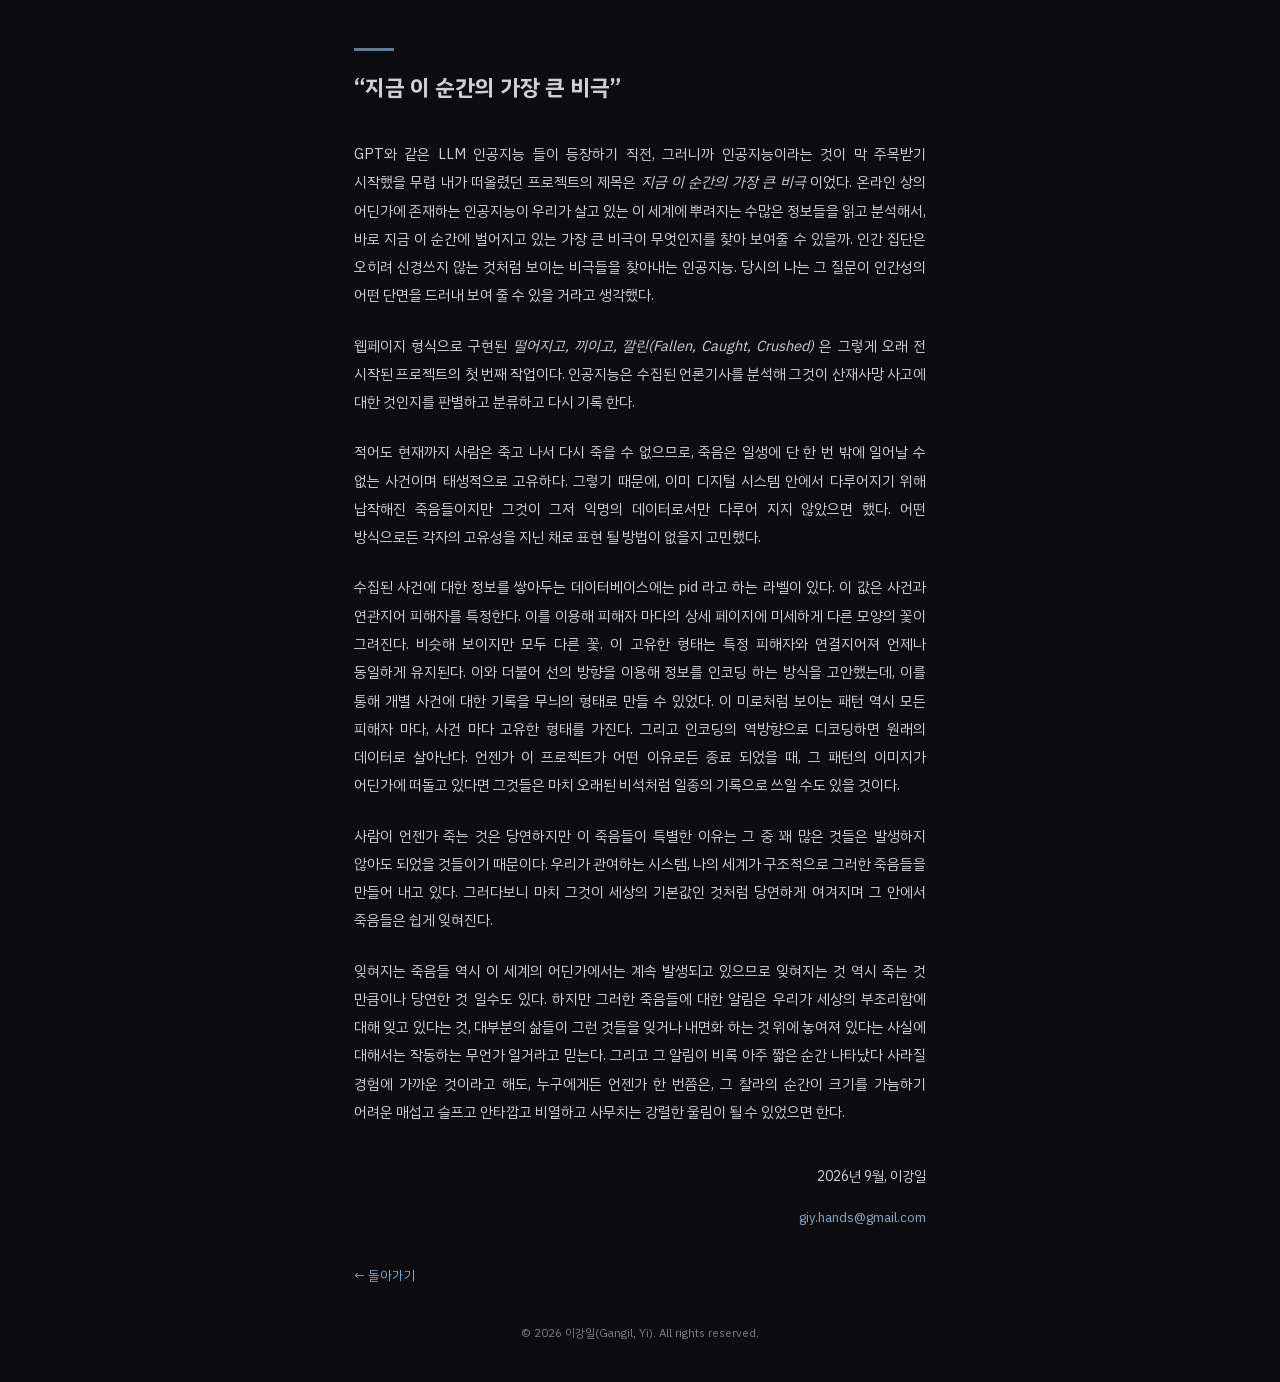
==== commit 02bb2b27: "sync: 2026-09-20T14:09:09Z" ====
--- a/about.html
+++ b/about.html
@@ -14,7 +14,7 @@
     <meta property="og:image" content="https://fallen-caught-crushed.work/img/og-card.png">
     <meta name="twitter:card" content="summary_large_image">
     <link rel="stylesheet" href="fonts/plex.css" />
-    <link rel="stylesheet" href="style.css?v=8f345f1a" />
+    <link rel="stylesheet" href="style.css?v=61dc54fb" />
     <style>
         body { overflow-y: auto; }
         #about-page {
@@ -37,7 +37,7 @@
         }
         .note em { font-style: italic; }
         .sign { text-align: right; margin-top: 16px; }
-        .sign .date { font-size: 14px; color: var(--text); margin-bottom: 28px; }
+        .sign .date { font-size: 14px; color: var(--text); margin-bottom: 14px; }  /* 28 → 14 (작가 조율 2026-09-20) */
         .sign p { font-size: 13.5px; line-height: 1.9; }
         .sign a { color: #7ea7cc; text-decoration: none; }
         .sign a:hover { text-decoration: underline; }
@@ -120,6 +120,39 @@
 
         <footer id="about-footer">© 2026 이강일(Gangil, Yi). All rights reserved.</footer>
     </main>
+    <!-- 작가 노트를 읽는 동안에도 소리가 이어진다 (작가 결정 2026-09-20): 메인과 같은 소리
+         모듈만 싣고 화면은 없다. 앰비언트는 메인이 세션에 적어 둔 '다음 사람'부터 이어 읊고,
+         누군가의 확인 소리도 같은 주기로 온다. 태그에는 반드시 ?v=61dc54fb (sync-web이 치환). -->
+    <script src="js/config.js?v=61dc54fb"></script>
+    <script src="js/rs.js?v=61dc54fb"></script>
+    <script src="js/flower.js?v=61dc54fb"></script>
+    <script src="js/stone.js?v=61dc54fb"></script>
+    <script src="js/sound.js?v=61dc54fb"></script>
+    <script src="js/dataloader.js?v=61dc54fb"></script>
+    <script src="js/ambient.js?v=61dc54fb"></script>
+    <script>
+        // sound.js/ambient.js가 기대하는 전역 — 이 페이지에는 낙하가 없으니 바로 live.
+        let victims = [];
+        let appState = "loading";
+        (async () => {
+            try { victims = await loadVictimData(); } catch (e) { console.warn("data:", e); return; }
+            appState = "live";
+            // Chrome은 같은 도메인에서 한 번 손댄 뒤면 자동재생을 허용한다 — 바로 시도하고,
+            // 막혀 있으면(Safari 등) sound.js의 첫 제스처 잠금 해제가 ambientStart를 부른다.
+            const ctx = _ensureCtx();
+            if (ctx) {
+                const tryStart = () => { if (ctx.state === "running") { audioUnlocked = true; ambientStart(); } };
+                if (ctx.state === "running") tryStart();
+                else ctx.resume().then(tryStart).catch(() => { });
+            }
+            // 확인 소리 — 메인과 같은 주기·같은 기준선 규칙(dataloader.js)
+            await loadAcks();
+            setInterval(async () => {
+                await loadAcks();
+                if (acksAdded > 0) playAckChime(acksAdded);
+            }, CONFIG.ACK_POLL_MS);
+        })();
+    </script>
     <script>
         // subscribe.html과 같은 규칙 — 앱에서 왔으면 그 화면(정보 뷰/상세)으로 되돌아간다.
         document.getElementById("back-link").addEventListener("click", (e) => {
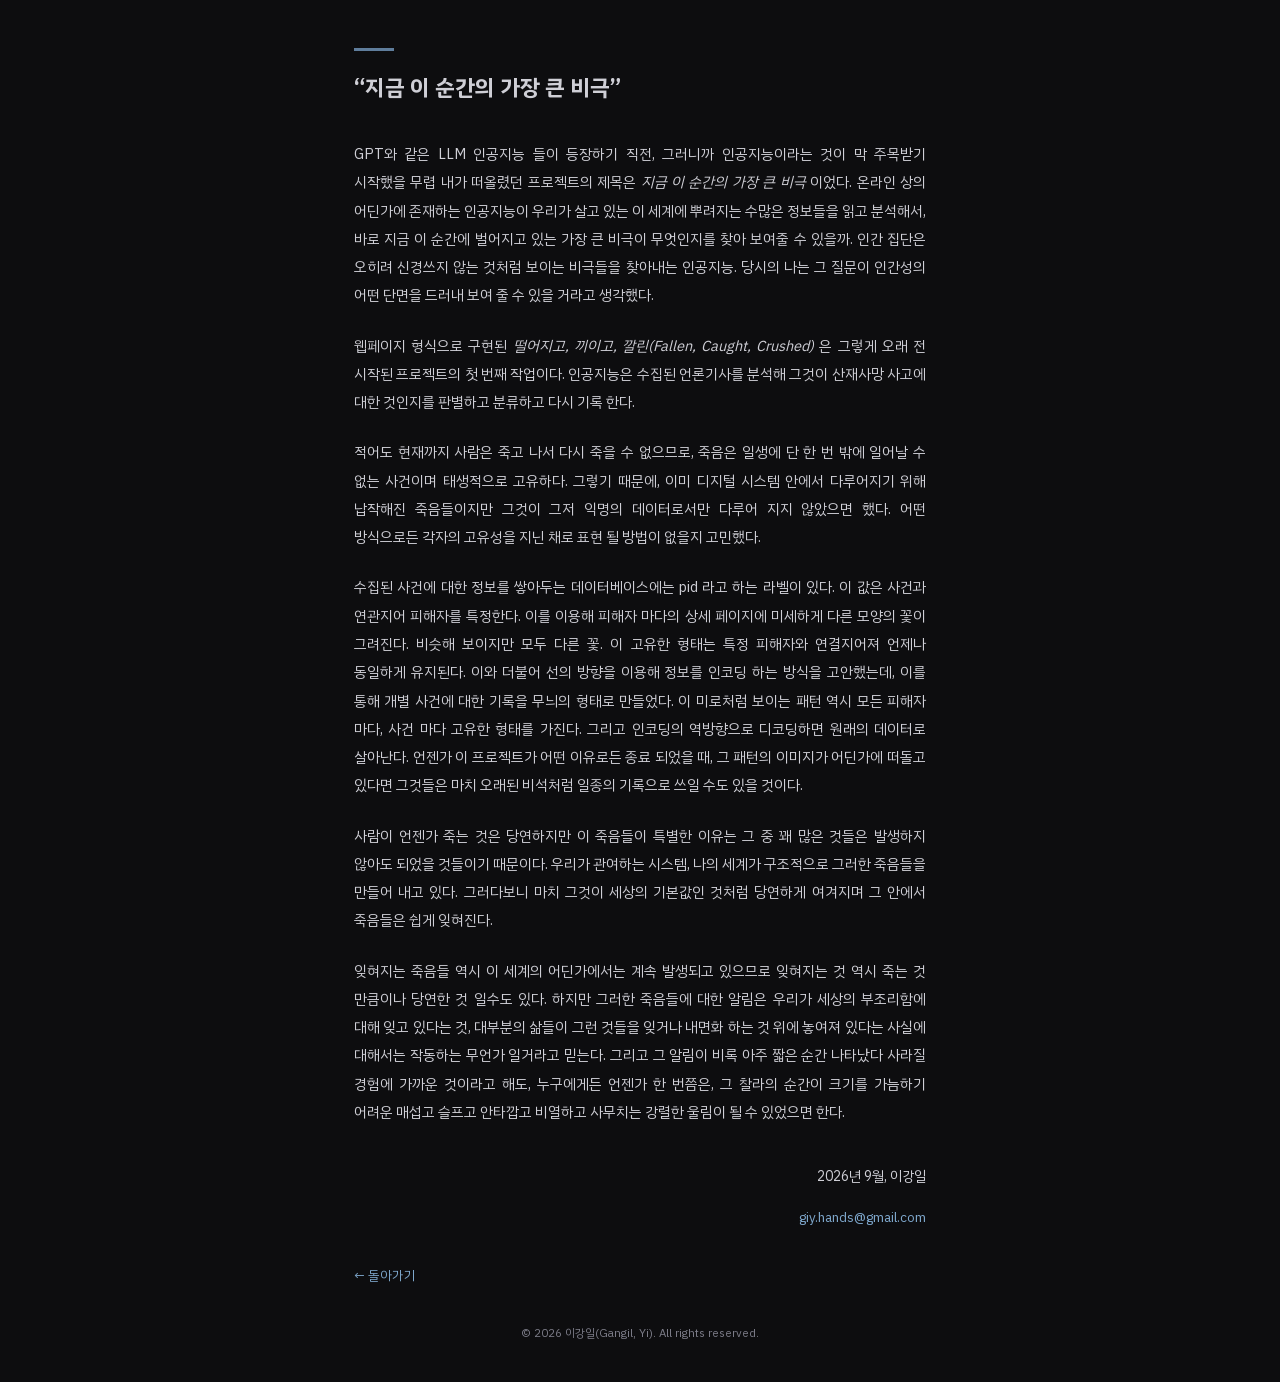
==== commit 8361130e: "sync: 2026-09-20T14:23:52Z" ====
--- a/about.html
+++ b/about.html
@@ -91,7 +91,7 @@
                 상세 페이지에 미세하게 다른 모양의 꽃이 그려진다. 비슷해 보이지만
                 모두 다른 꽃. 이 고유한 형태는 특정 피해자와 연결지어져 언제나 동일하게
                 유지된다. 이와 더불어 선의 방향을 이용해 정보를 인코딩 하는 방식을
-                고안했는데, 이를 통해 개별 사건에 대한 기록을 무늬의 형태로 만들 수 있었다. 이
+                고안했는데, 이를 통해 개별 사건에 대한 기록을 무늬의 형태로 만들었다. 이
                 미로처럼 보이는 패턴 역시 모든 피해자 마다, 사건 마다 고유한 형태를 가진다.
                 그리고 인코딩의 역방향으로 디코딩하면 원래의 데이터로 살아난다. 언젠가 이
                 프로젝트가 어떤 이유로든 종료 되었을 때, 그 패턴의 이미지가 어딘가에 떠돌고
